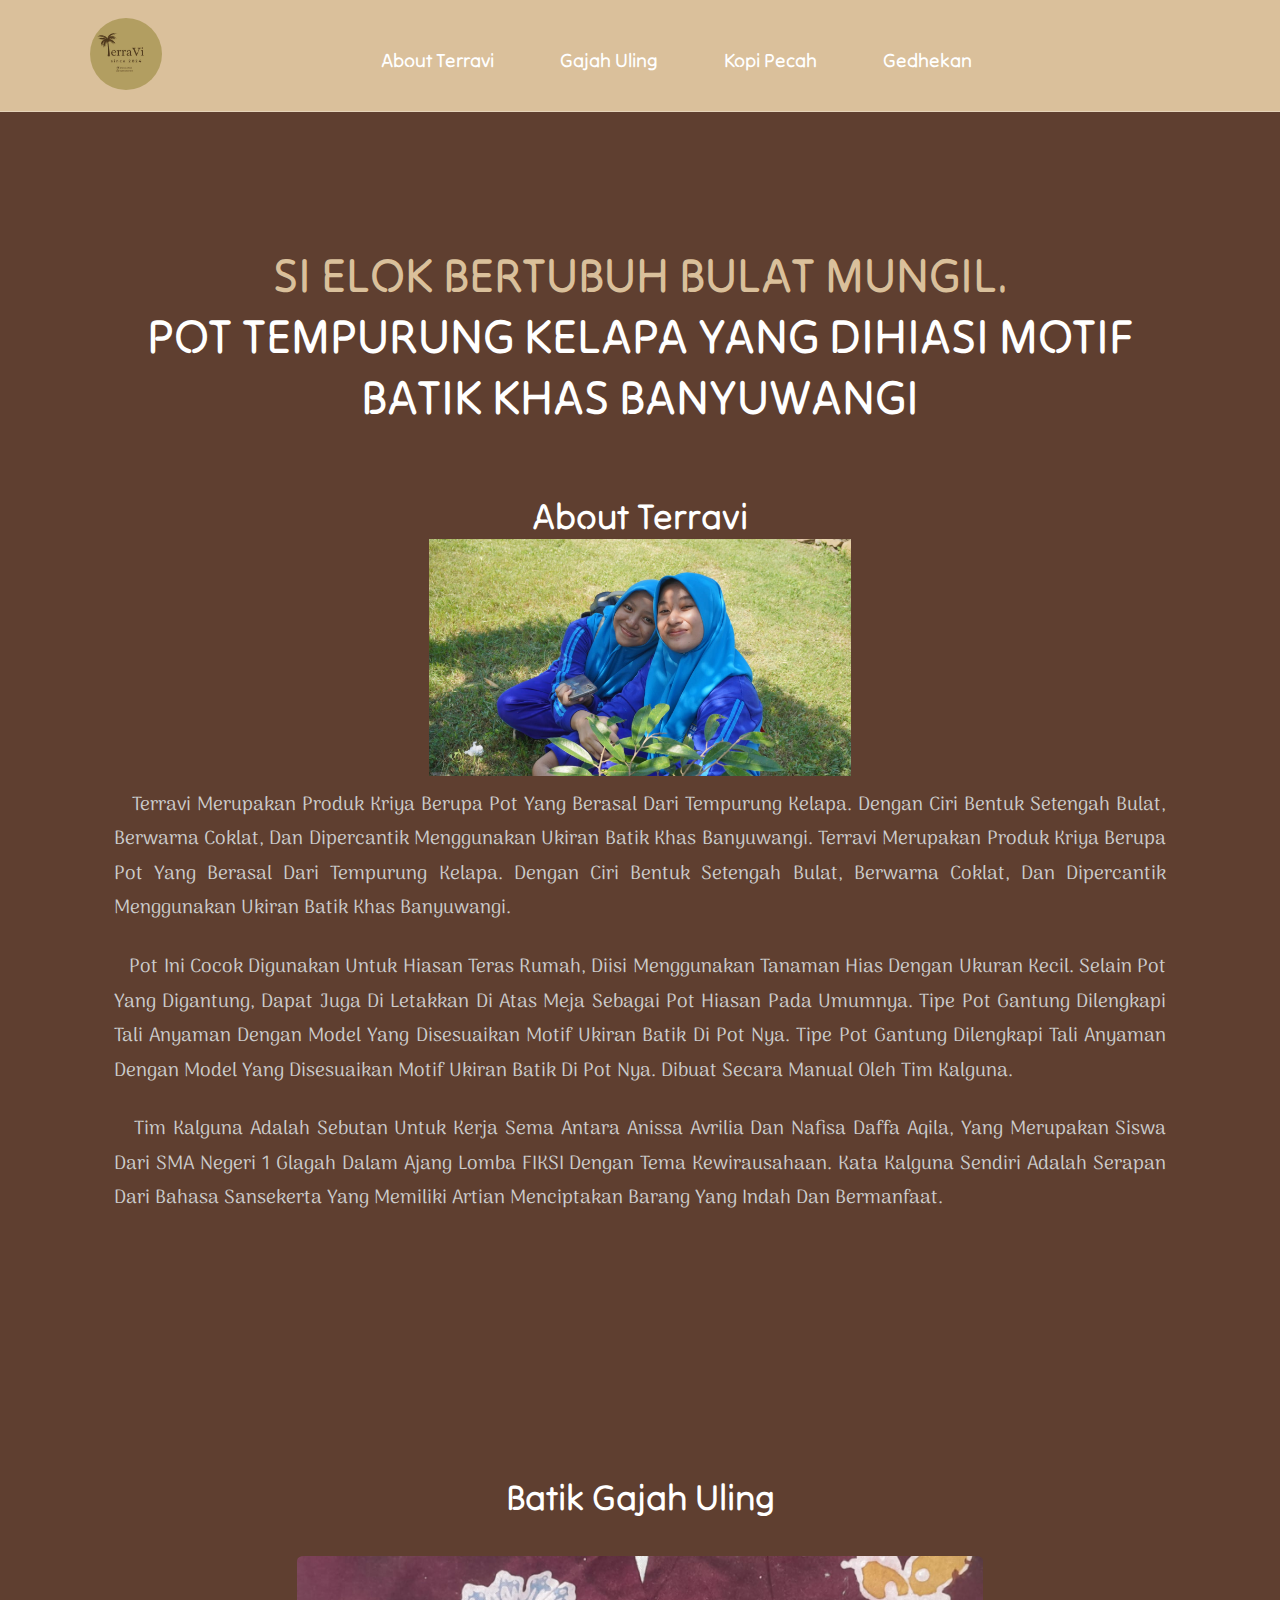
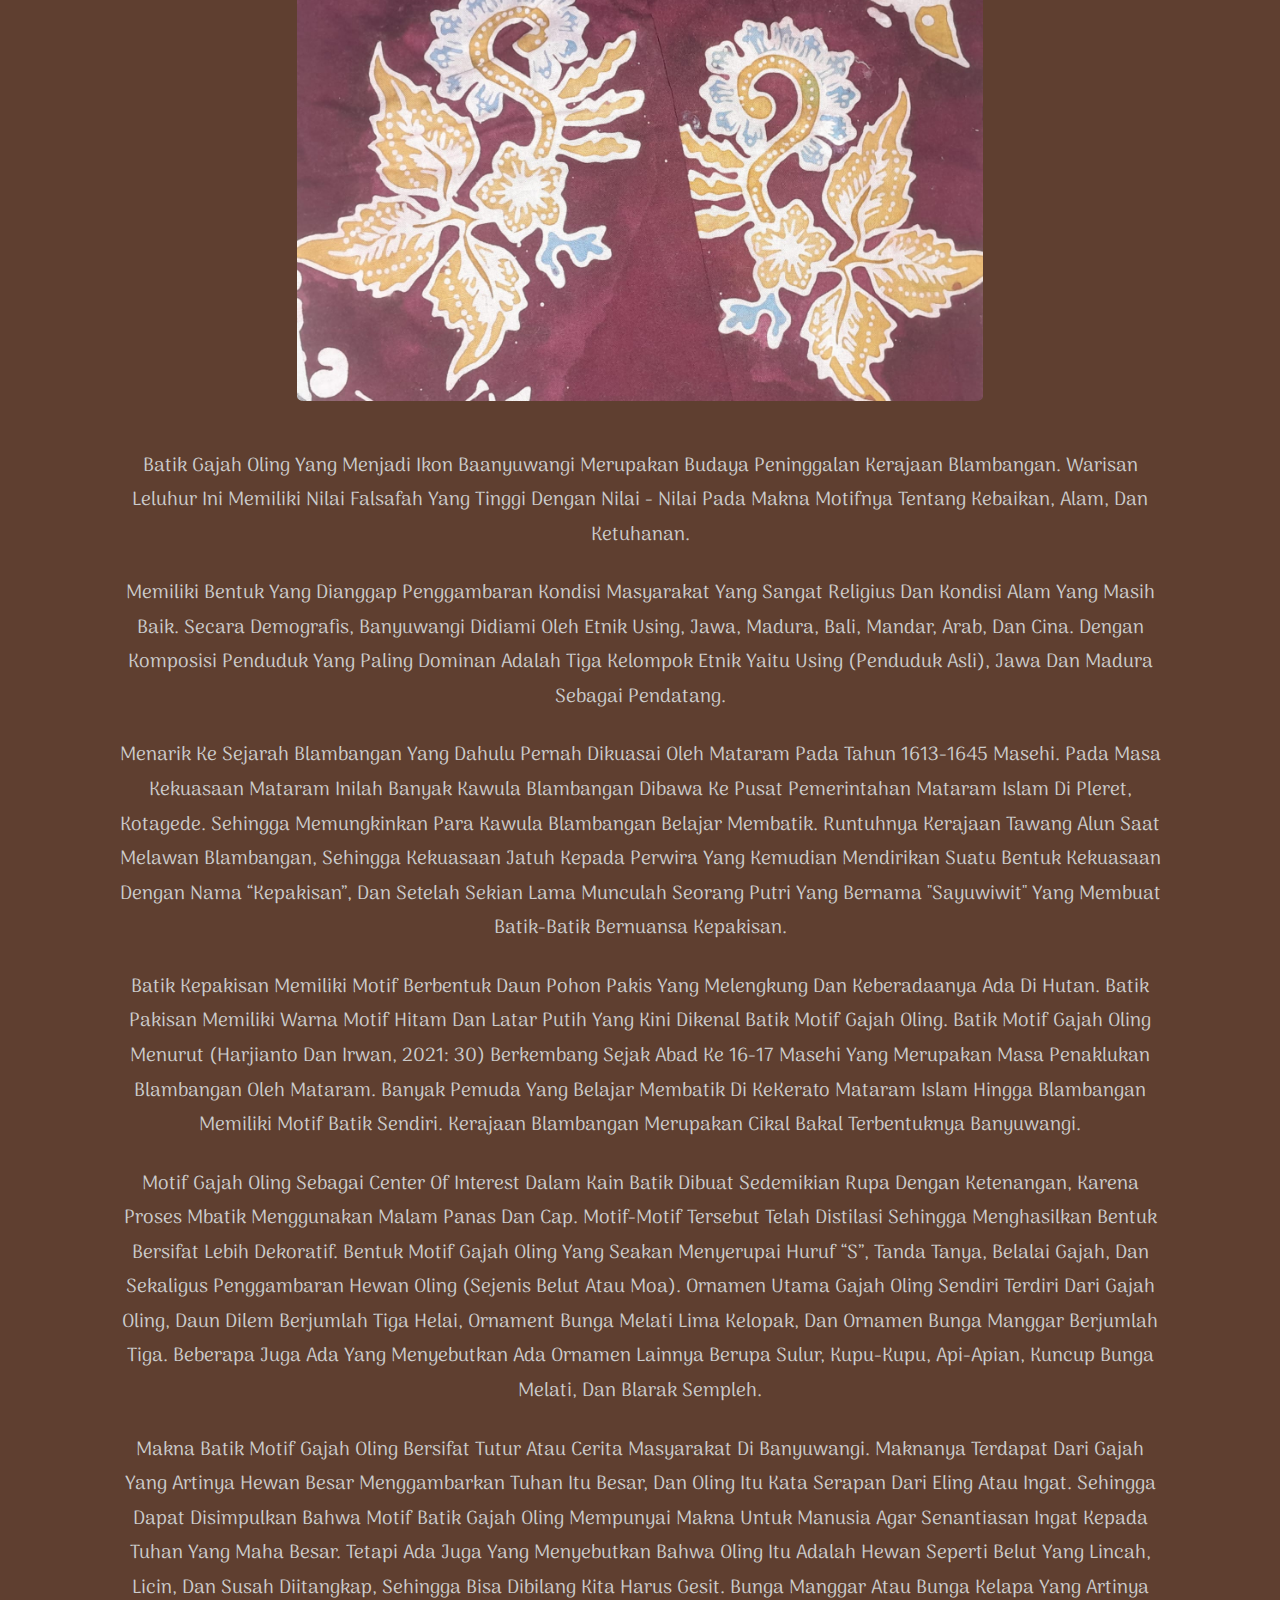
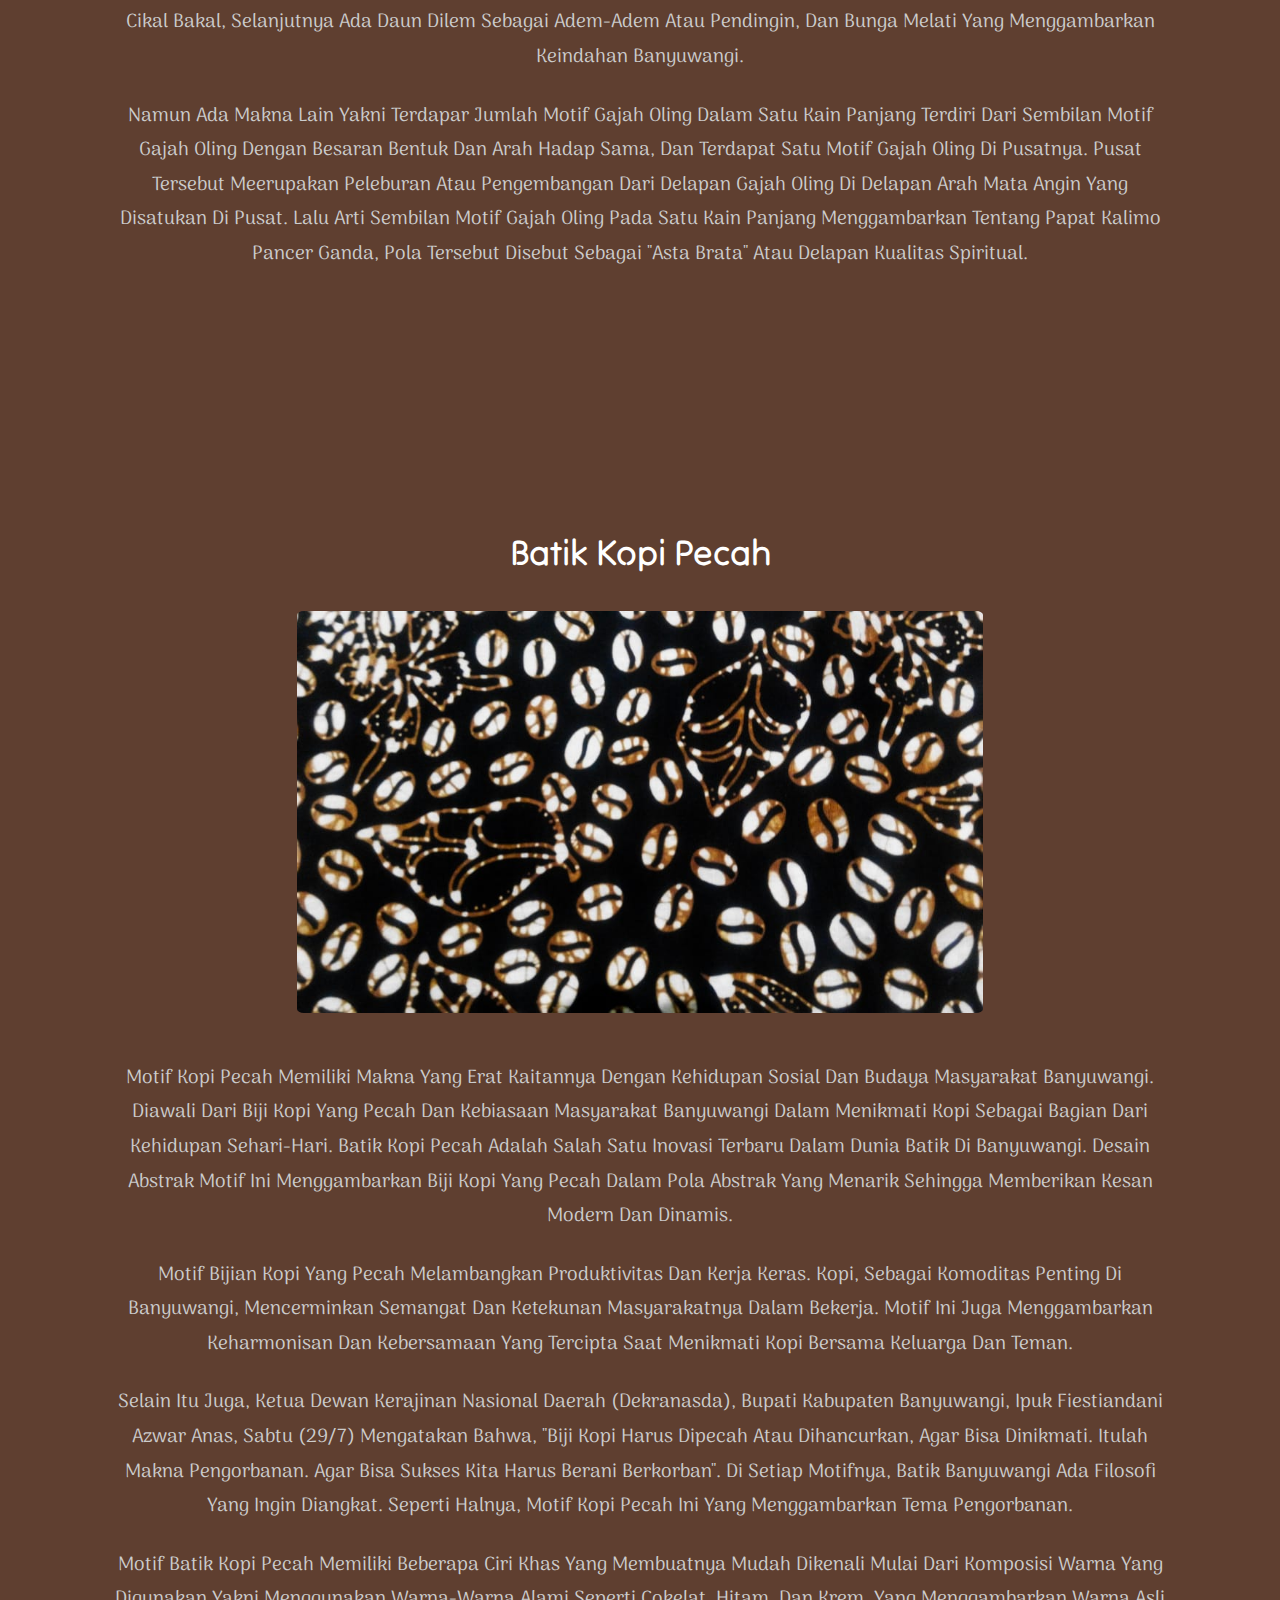
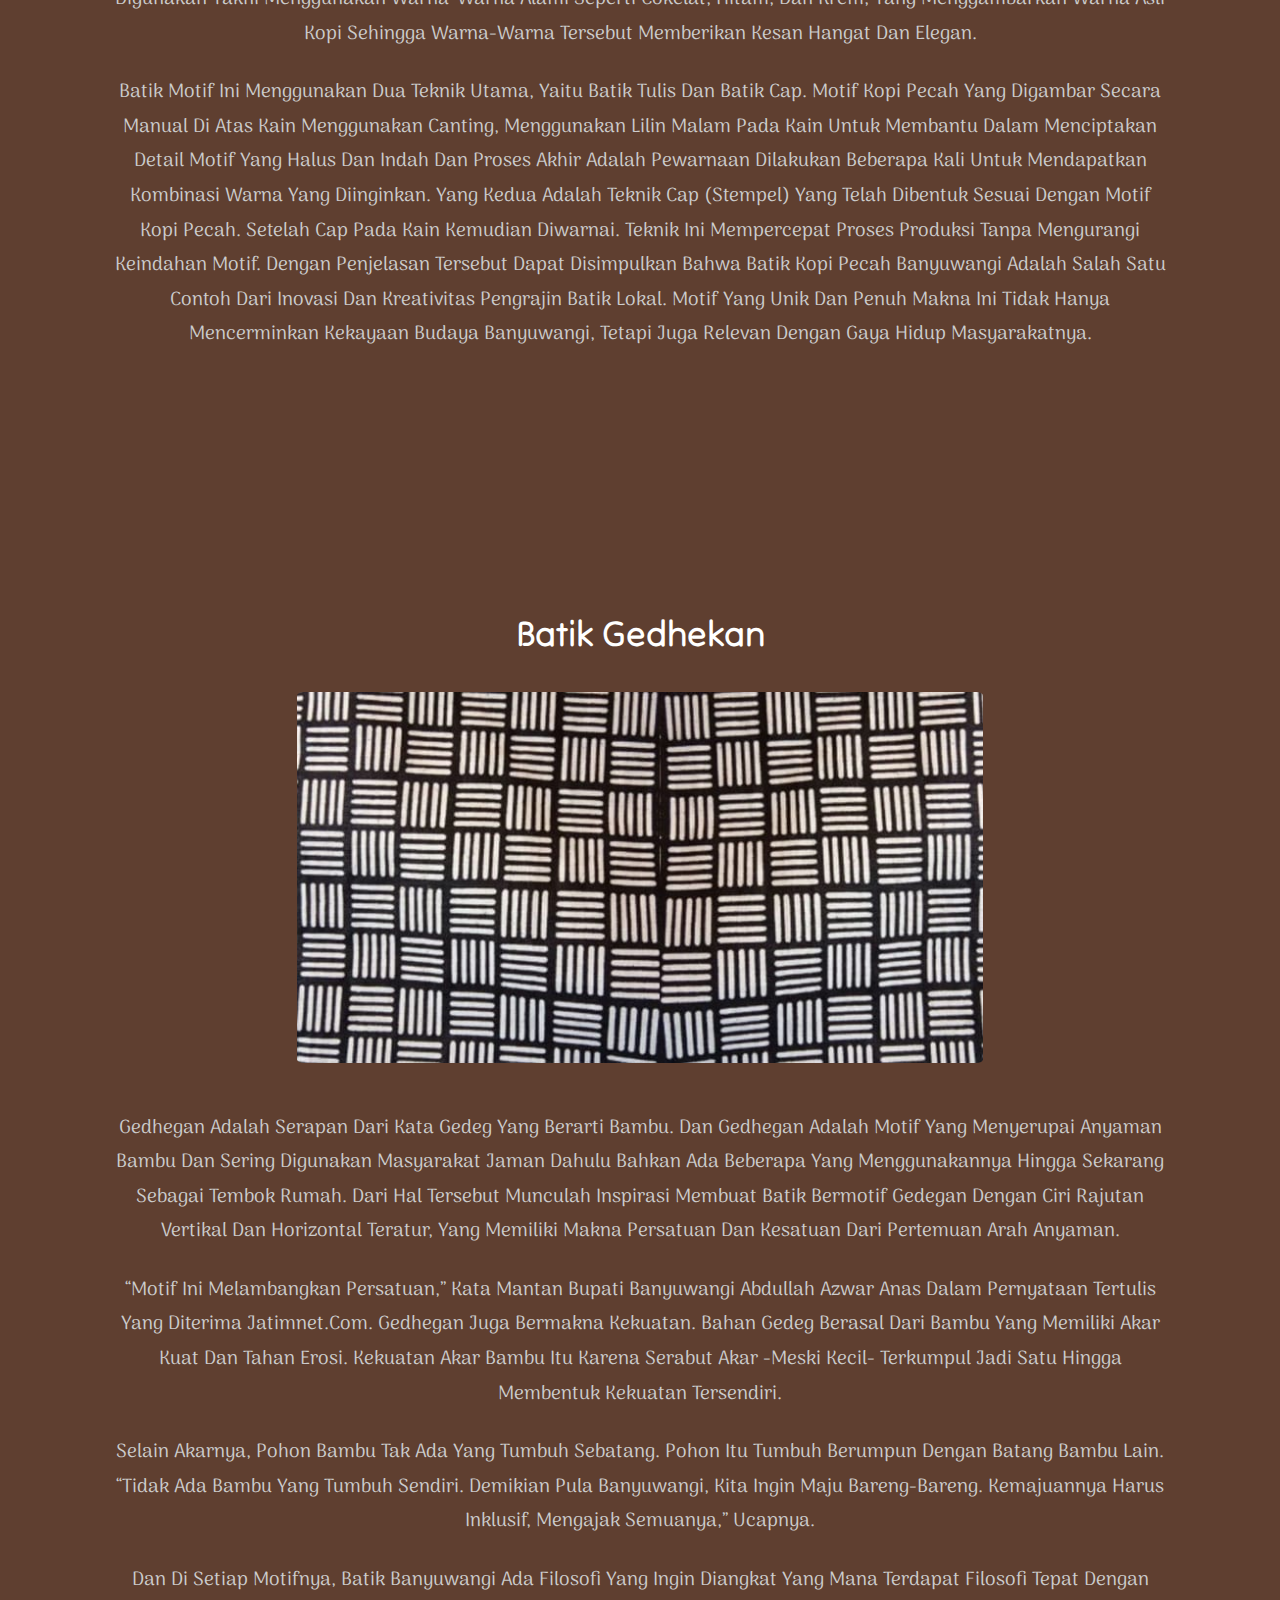
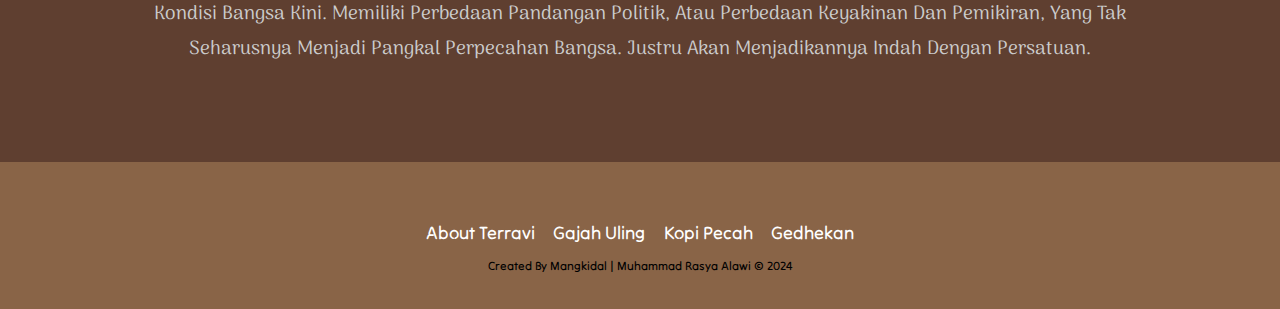
==== index.html @ b99ffa75 "Update index.html" ====
<!DOCTYPE html>
<html lang="en">
<head>
    <meta charset="UTF-8">
    <meta name="viewport" content="width=device-width, initial-scale=1.0">
    <title>POT TEMPURUNG KELAPA YANG DIHIASI MOTIF BATIK KHAS BANYUWANGI</title>
    <link rel="stylesheet" href="./Css/style.css">
</head>
<body>

      <!--Header Section Starts-->

<header class="header">
    <a href="krakatau.html" class="logo">
        <img src="./Image/Logo.jpg" alt="logo-batik"></a>
        
    
    <nav class="navbar">
        <a href="#about">About Terravi</a>
        <a href="#gajah">Gajah Uling</a>
        <a href="#kopi">Kopi Pecah</a>
        <a href="#gedhekan">Gedhekan</a>
    </nav>
</header>

<!-- Header section ends -->

 <!-- About Us Start-->
<section class="about" id="about">

    <div class="heading" style="padding-top: 9rem;"> <h4><span>SI ELOK BERTUBUH BULAT MUNGIL. <br></span> POT TEMPURUNG KELAPA YANG DIHIASI MOTIF BATIK KHAS BANYUWANGI </h4></div>

     <div class="row">
         
         <div class="content" style="text-align: justify;">
            <h3 style="text-align: center;">About Terravi</h3>
        <div class="about-image">
            <img src="./Image/About.jpg" alt="" style=" display: block;margin-left: auto;margin-right: auto;width: 40%;">
        </div>
        

            <p>
                &nbsp; &nbsp;Terravi merupakan produk kriya berupa pot yang berasal dari tempurung kelapa. Dengan ciri bentuk setengah bulat, berwarna coklat, dan dipercantik menggunakan ukiran batik khas banyuwangi. 

                Terravi  merupakan produk kriya berupa pot yang berasal dari tempurung kelapa. Dengan ciri bentuk setengah bulat, berwarna coklat, dan dipercantik menggunakan ukiran batik khas banyuwangi.
            </p>

            <p>
                &nbsp; &nbsp;Pot ini cocok digunakan untuk hiasan teras rumah, diisi menggunakan tanaman hias dengan ukuran kecil. Selain pot yang digantung, dapat juga di letakkan di atas meja sebagai pot hiasan pada umumnya.

                Tipe pot gantung dilengkapi tali anyaman dengan model yang disesuaikan motif ukiran batik di pot nya. 
                
                Tipe pot gantung dilengkapi tali anyaman dengan model yang disesuaikan motif ukiran batik di pot nya. Dibuat secara manual oleh tim Kalguna.
                
            </p>

            <p>
                &nbsp; &nbsp;Tim Kalguna adalah sebutan untuk kerja sema antara Anissa Avrilia dan Nafisa Daffa Aqila, yang merupakan siswa dari SMA Negeri 1 Glagah dalam ajang lomba FIKSI dengan tema kewirausahaan. 

                Kata Kalguna sendiri adalah serapan dari bahasa sansekerta yang memiliki artian menciptakan barang yang indah dan bermanfaat.
            </p>
        </div>
        </div>
    </section>

     <!--About Us Ends-->

    <!-- Content Section Start-->
<section class="about" id="gajah">

    <div class="heading" style="padding-top: 9rem;"> <h1><span></div>

     <div class="row">
         
         <div class="content">
        <h3>Batik Gajah Uling</h3>
        <div class="image">
            <img src="./Image/Gajah Uling.jpg" alt="">
        </div>
        <p>
            Batik Gajah Oling yang menjadi ikon Baanyuwangi merupakan budaya peninggalan kerajaan Blambangan. Warisan leluhur ini memiliki nilai falsafah yang tinggi dengan nilai - nilai pada makna motifnya tentang kebaikan, alam, dan ketuhanan.
        </p>
        <p>
            Memiliki bentuk yang dianggap penggambaran kondisi masyarakat yang sangat religius dan kondisi alam yang masih baik. Secara demografis, Banyuwangi didiami oleh etnik Using, Jawa, Madura, Bali, Mandar, Arab, dan Cina. Dengan komposisi penduduk yang paling dominan adalah tiga kelompok etnik yaitu Using (penduduk asli), Jawa dan Madura sebagai pendatang.
        </p>
        <p>
            Menarik ke Sejarah Blambangan yang dahulu pernah dikuasai oleh Mataram pada tahun 1613-1645 masehi. Pada masa kekuasaan Mataram inilah banyak kawula Blambangan dibawa ke pusat pemerintahan Mataram Islam di Pleret, Kotagede. Sehingga memungkinkan para kawula Blambangan belajar membatik.
            Runtuhnya Kerajaan Tawang Alun saat melawan Blambangan, sehingga kekuasaan jatuh kepada perwira yang kemudian mendirikan suatu bentuk kekuasaan dengan nama “Kepakisan”, dan setelah sekian lama munculah seorang putri yang bernama "Sayuwiwit" yang membuat batik-batik bernuansa Kepakisan.
        </p>
        <p>
            Batik Kepakisan memiliki motif  berbentuk daun pohon pakis yang melengkung dan keberadaanya ada di hutan. Batik Pakisan memiliki warna motif hitam dan latar putih yang kini dikenal batik motif Gajah Oling. 
            Batik motif Gajah Oling menurut (Harjianto dan Irwan, 2021: 30) berkembang sejak abad ke 16-17 Masehi yang merupakan masa penaklukan Blambangan oleh Mataram. Banyak pemuda yang belajar membatik di KeKerato Mataram Islam hingga Blambangan memiliki motif batik sendiri. Kerajaan Blambangan  merupakan cikal bakal terbentuknya Banyuwangi.
        </p>
        <p>
            Motif Gajah Oling sebagai center of interest dalam kain batik dibuat sedemikian rupa dengan ketenangan, karena proses mbatik menggunakan malam panas dan cap. Motif-motif tersebut telah distilasi sehingga menghasilkan bentuk bersifat lebih dekoratif.
            Bentuk motif Gajah Oling yang seakan menyerupai huruf “S”, tanda tanya, belalai Gajah, dan sekaligus penggambaran hewan Oling (sejenis Belut atau Moa). Ornamen utama Gajah Oling sendiri terdiri dari Gajah Oling, daun Dilem berjumlah tiga helai, ornament bunga Melati lima kelopak, dan ornamen bunga Manggar berjumlah tiga. Beberapa juga ada yang menyebutkan ada ornamen lainnya berupa Sulur, Kupu-Kupu, Api-apian, kuncup bunga Melati, dan Blarak Sempleh.
        </p>
        <p>
            Makna batik motif Gajah Oling bersifat tutur atau cerita masyarakat di 
            Banyuwangi. Maknanya terdapat dari Gajah yang artinya hewan besar  menggambarkan Tuhan itu besar, dan Oling itu kata serapan dari eling 
            atau ingat. Sehingga dapat disimpulkan bahwa motif batik Gajah Oling  mempunyai makna untuk manusia agar senantiasan ingat kepada Tuhan Yang Maha Besar. 

            Tetapi ada juga yang menyebutkan bahwa Oling itu adalah hewan seperti belut yang lincah, licin, dan susah diitangkap, Sehingga bisa dibilang kita harus gesit. Bunga Manggar atau bunga Kelapa yang artinya cikal bakal, selanjutnya ada daun Dilem 
            sebagai adem-adem atau pendingin, dan bunga melati yang menggambarkan keindahan Banyuwangi. 
        </p>
        <p>
            Namun ada makna lain yakni terdapar jumlah motif Gajah Oling
            dalam satu kain panjang terdiri dari sembilan motif Gajah Oling dengan besaran bentuk dan arah hadap sama, dan terdapat satu motif Gajah oling di pusatnya.  

            Pusat tersebut meerupakan peleburan atau pengembangan dari delapan Gajah Oling di delapan arah mata angin yang disatukan di pusat. Lalu arti sembilan motif Gajah Oling pada satu kain panjang menggambarkan tentang papat kalimo pancer ganda, pola tersebut disebut sebagai "Asta Brata" atau delapan kualitas spiritual. 
        </p>

    </div>
</section>
<section class="about" id="kopi">

    <div class="heading" style="padding-top: 9rem;"> <h1><span></div>

     <div class="row">
         
         <div class="content">
        <h3>Batik Kopi Pecah</h3>
        <div class="image">
            <img src="./Image/Kopi Pecah.jpg" alt="">
        </div>

        <p>
            Motif kopi pecah memiliki makna yang erat kaitannya dengan kehidupan sosial dan budaya masyarakat Banyuwangi. Diawali dari biji kopi yang pecah dan kebiasaan masyarakat Banyuwangi dalam menikmati kopi sebagai bagian dari kehidupan sehari-hari. 

            Batik kopi pecah adalah salah satu inovasi terbaru dalam dunia batik di Banyuwangi. Desain abstrak motif ini menggambarkan biji kopi yang pecah dalam pola abstrak yang menarik sehingga memberikan kesan modern dan dinamis.
        </p>

        <p>
            Motif bijian kopi yang pecah melambangkan produktivitas dan kerja keras. Kopi, sebagai komoditas penting di Banyuwangi, mencerminkan semangat dan ketekunan masyarakatnya dalam bekerja. Motif ini juga menggambarkan keharmonisan dan kebersamaan yang tercipta saat menikmati kopi bersama keluarga dan teman.
        </p>

        <p>
            Selain itu juga, Ketua Dewan Kerajinan Nasional Daerah (Dekranasda), Bupati Kabupaten Banyuwangi, Ipuk Fiestiandani Azwar Anas, Sabtu (29/7) mengatakan bahwa, "Biji kopi harus dipecah atau dihancurkan, agar bisa dinikmati. Itulah makna pengorbanan. Agar bisa sukses kita harus berani berkorban". Di setiap motifnya, batik Banyuwangi ada filosofi yang ingin diangkat. Seperti halnya, motif kopi pecah ini yang menggambarkan tema pengorbanan.  
        </p>

        <p>
            Motif batik kopi pecah memiliki beberapa ciri khas yang membuatnya mudah dikenali mulai dari komposisi warna yang digunakan yakni menggunakan warna-warna alami seperti cokelat, hitam, dan krem, yang menggambarkan warna asli kopi sehingga warna-warna tersebut memberikan kesan hangat dan elegan.
        </p>

        <p>
            Batik motif ini menggunakan dua teknik utama, yaitu batik tulis dan batik cap. Motif kopi pecah yang digambar secara manual di atas kain menggunakan canting, menggunakan lilin malam pada kain untuk membantu dalam menciptakan detail motif yang halus dan indah dan proses akhir adalah pewarnaan dilakukan beberapa kali untuk mendapatkan kombinasi warna yang diinginkan.
            Yang kedua adalah teknik cap (stempel) yang telah dibentuk sesuai dengan motif kopi pecah. Setelah cap pada kain kemudian diwarnai. Teknik ini mempercepat proses produksi tanpa mengurangi keindahan motif.
            Dengan penjelasan tersebut dapat disimpulkan bahwa batik kopi pecah Banyuwangi adalah salah satu contoh dari inovasi dan kreativitas pengrajin batik lokal. Motif yang unik dan penuh makna ini tidak hanya mencerminkan kekayaan budaya Banyuwangi, tetapi juga relevan dengan gaya hidup masyarakatnya.
        </p>
        </div>
        </div>
    </section>

    <section class="about" id="gedhekan">

        <div class="heading" style="padding-top: 9rem;"> <h1><span></div>
    
         <div class="row">
             
             <div class="content">
            <h3>Batik Gedhekan</h3>
            <div class="image">
                <img src="./Image/Gedhekan.jpg" alt="">
            </div>

            <p>
                Gedhegan adalah serapan dari kata gedeg yang berarti Bambu. Dan gedhegan adalah motif yang menyerupai anyaman bambu dan sering digunakan masyarakat jaman dahulu bahkan ada beberapa yang menggunakannya hingga sekarang sebagai tembok rumah. Dari hal tersebut munculah inspirasi membuat batik bermotif gedegan dengan ciri rajutan vertikal dan horizontal teratur, yang memiliki makna persatuan dan kesatuan dari pertemuan arah anyaman.
            </p>

            <p>
                “Motif ini melambangkan persatuan,” kata mantan Bupati Banyuwangi Abdullah Azwar Anas dalam pernyataan tertulis yang diterima Jatimnet.com. Gedhegan juga bermakna kekuatan. Bahan gedeg berasal dari bambu yang memiliki akar kuat dan tahan erosi. Kekuatan akar bambu itu karena serabut akar -meski kecil- terkumpul jadi satu hingga membentuk kekuatan tersendiri.
            </p>

            <p>
                Selain akarnya, pohon bambu tak ada yang tumbuh sebatang. Pohon itu tumbuh berumpun dengan batang bambu lain.
                “Tidak ada bambu yang tumbuh sendiri. Demikian pula Banyuwangi, kita ingin maju bareng-bareng. Kemajuannya harus inklusif, mengajak semuanya,” ucapnya.
            </p>

            <p>
                Dan di setiap motifnya, batik Banyuwangi ada filosofi yang ingin diangkat yang mana terdapat filosofi tepat dengan kondisi bangsa kini. Memiliki perbedaan pandangan politik, atau perbedaan keyakinan dan pemikiran, yang tak seharusnya menjadi pangkal perpecahan bangsa. Justru akan menjadikannya indah dengan persatuan.

            </p>

            </div>
        </div>
        </section>
 <!-- Content Section Ends-->

 <!-- Footer Section Start-->
 <footer>
    <div class="socials">
      <a href="#"><i data-feather="instagram"></i></a>
      <a href="#"><i data-feather="instagram"></i></a>
      <a href="#"><i data-feather="instagram"></i></a>
      <a href="#"><i data-feather="instagram"></i></a>
    </div>

    <div class="links">
        <a href="#about">About Terravi</a>
        <a href="#gajah">Gajah Uling</a>
        <a href="#kopi">Kopi Pecah</a>
        <a href="#gedhekan">Gedhekan</a>
    </div>

    <div class="credit">
      <p>Created by <a href="">Mangkidal</a> | Muhammad Rasya Alawi &copy; 2024</p>
    </div>
  </footer>
 <!-- Footer Section Ends-->
</body>
</html>
---- Css/style.css ----
@import url('https://fonts.googleapis.com/css2?family=Arima:wght@100..700&family=Tilt+Neon&display=swap');

:root
{
    --bg:#5f3f30;
    --semi-main:#896447;
    --main:#dac09b;
    --border:.1rem solid rgba(255,255,255,.3);
}

*{
    font-family:"Tilt Neon", sans-serif;
    margin: 0; padding: 0;
    box-sizing: border-box;
    outline: none; border: none;
    text-decoration: none;
    text-transform: capitalize;
    transition: .2s linear;

}

html{
    font-size: 62.5%;
    overflow-x: hidden;
    scroll-padding-top: 9rem;
    scroll-behavior: smooth;
}

html::-webkit-scrollbar{
    width: .8rem;
}

html::-webkit-scrollbar-track{
    background: #fff;
    border-radius: 5rem;
}

body{
    background: var(--bg);
}

section{
    padding: 2rem 7%;
}
/* Navbar Section*/
.heading{
    text-align: center;
    color: #fff;
    text-transform: uppercase;
    padding-bottom: 3.5rem;
    font-size: 4rem;
}

.heading span{
    color: var(--main);
    margin-top: 9rem;
    text-transform: uppercase;
}

.btn{
    margin-bottom: 1rem;
    margin-top: 1rem;
    display: inline-block;
    padding: .9rem 3rem;
    font-size: 1.7rem;
    color: #fff;
    background:var(--main-color);
    cursor: pointer;
    border-radius: 2%;
}

.btn:hover{
    background: var(--main);
    color:var(--semi-main);
}
.header{
    background:var(--main);
    display: flex;
    align-items: center;
    justify-content: space-between;
    padding: 1.5rem 7%;
    border-bottom: var(--border);
    position: sticky;
    top: 0; left: 0; right: 0;
    z-index: 1000;
    
}

.header .logo img{
    height: 6rem;
    border-radius: 50%;
}

.header .navbar{
    margin: auto;
    font-size: 2.5rem;
}
.header .navbar a{
     margin: 2.5rem;
     font-size: 1.6rem;
     color: #fff;
}
#menu-btn{
    display: none;
}
/* Content Section */
.about .row{
    border-radius: 1%;
    display: flex;
    align-items: center;
    background: var(--semi-color);
    flex-wrap: wrap;
}
.about .row .image{
    align-items: center;
    padding: 3rem;
}
.about .row .about-image img{
    width: 50%;
}
.about .row .image img{
    border-radius: 1%;
    display: block;
    margin-left: auto;
    margin-right: auto;
    width: 70%;
}
.about .row .content{
    flex: 1 1 45rem;
    padding: 2rem;
    text-align: center;
}
.about .row .content h3{
    font-size: 3rem;
    color:#fff;
}
.about .row .content p{
    font-family: "Arima", sans-serif;;
    font-size: 1.6rem;
    color:#ccc;
    padding:1rem 0;
    line-height: 1.8;
}
/* Footer */
footer {
    font-size: 1.5rem;
    background-color: var(--semi-main);
    text-align: center;
    padding: 1rem 0 3rem;
    margin-top: 3rem;
  }
  
  footer .socials {
    padding: 1rem 0;
  }
  
  footer .socials a {
    color: #fff;
    margin: 1rem;
  }
  
  footer .socials a:hover,
  footer .links a:hover {
    color: var(--bg);
  }
  
  footer .links {
  margin-bottom: 1.1rem;
  }
  footer .links a {
    color: #fff;
    padding: 0.7rem 0.6rem;
  }
  
  footer .credit {
    font-size: 1rem;
  }
  
  footer .credit a{
    color: black;
    font-weight: 700;
  }
  /* Media Queries */
  
  /* Laptop */
  @media (max-width: 1366px) {
    html {
      font-size: 75%;
    }
  }
  /* Mobile Phone */
  @media (max-width: 450px) {
    html {
      font-size: 55%;
    }
  }
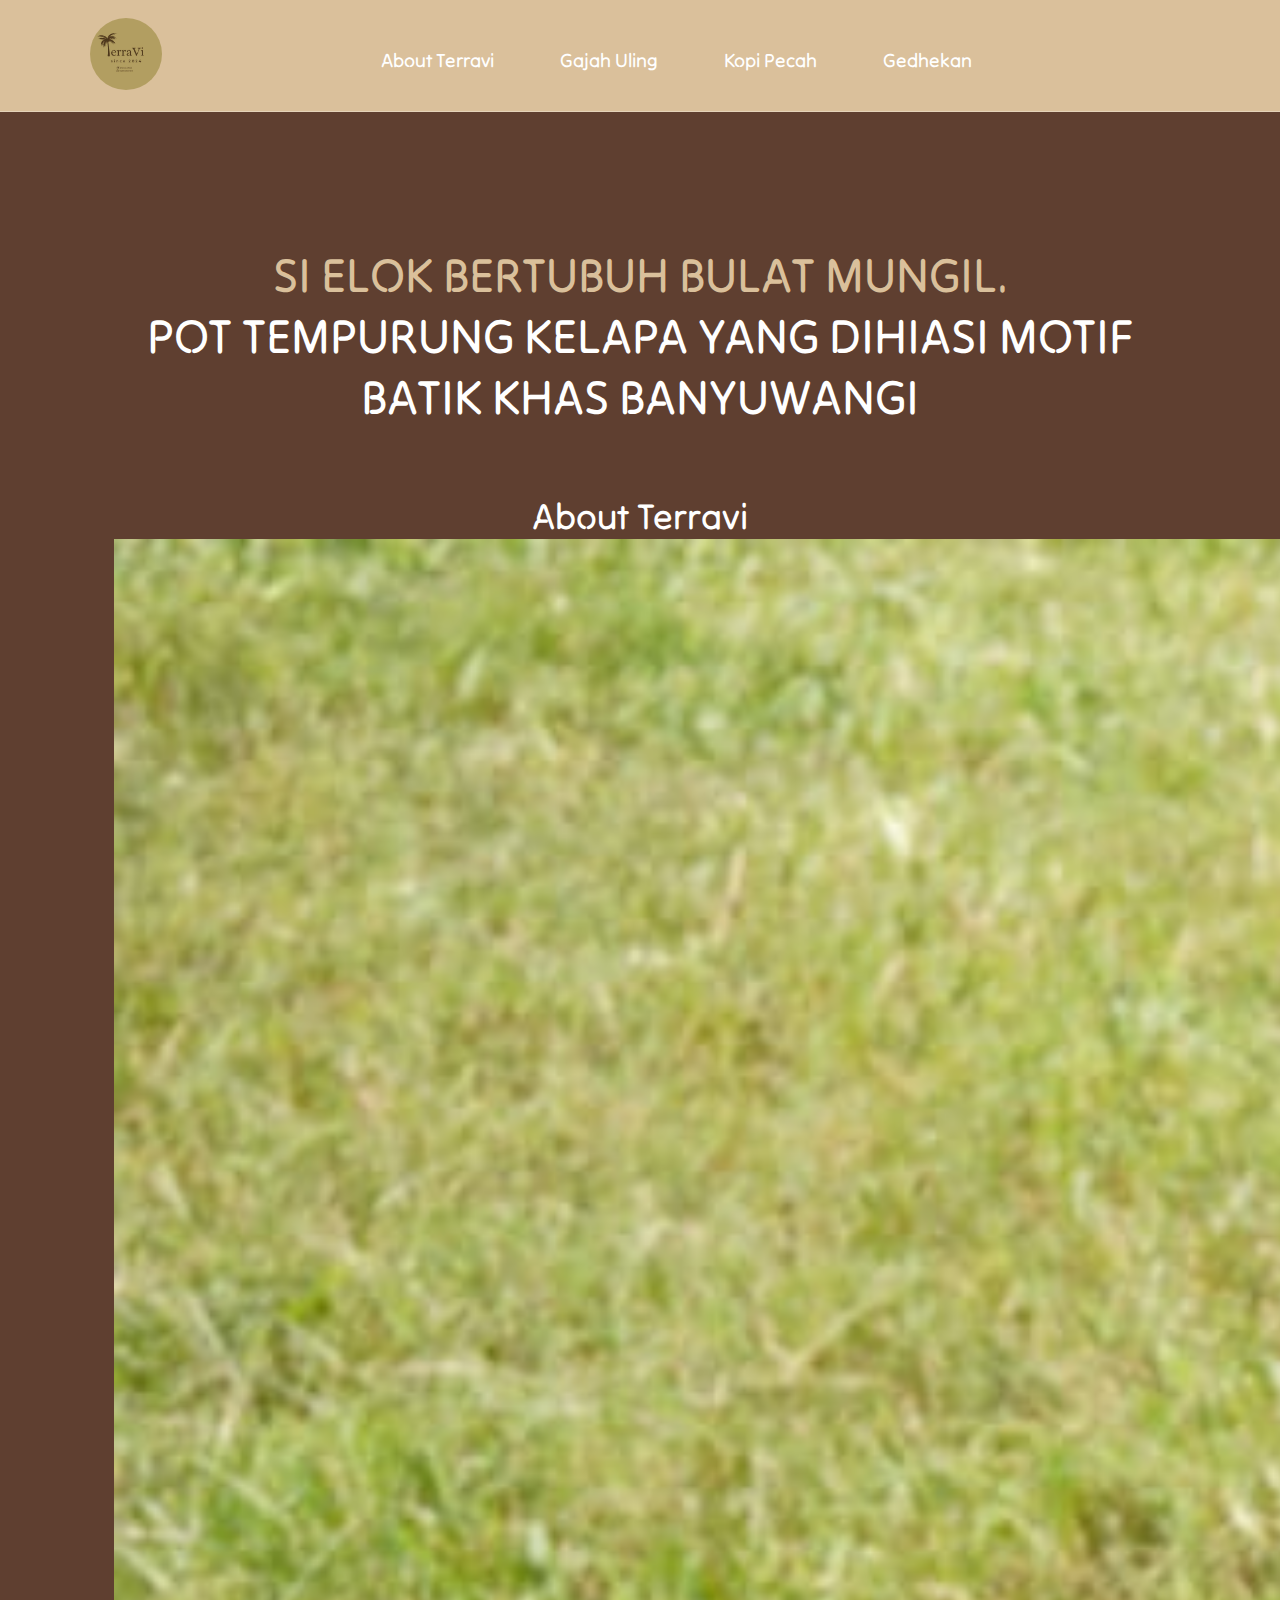
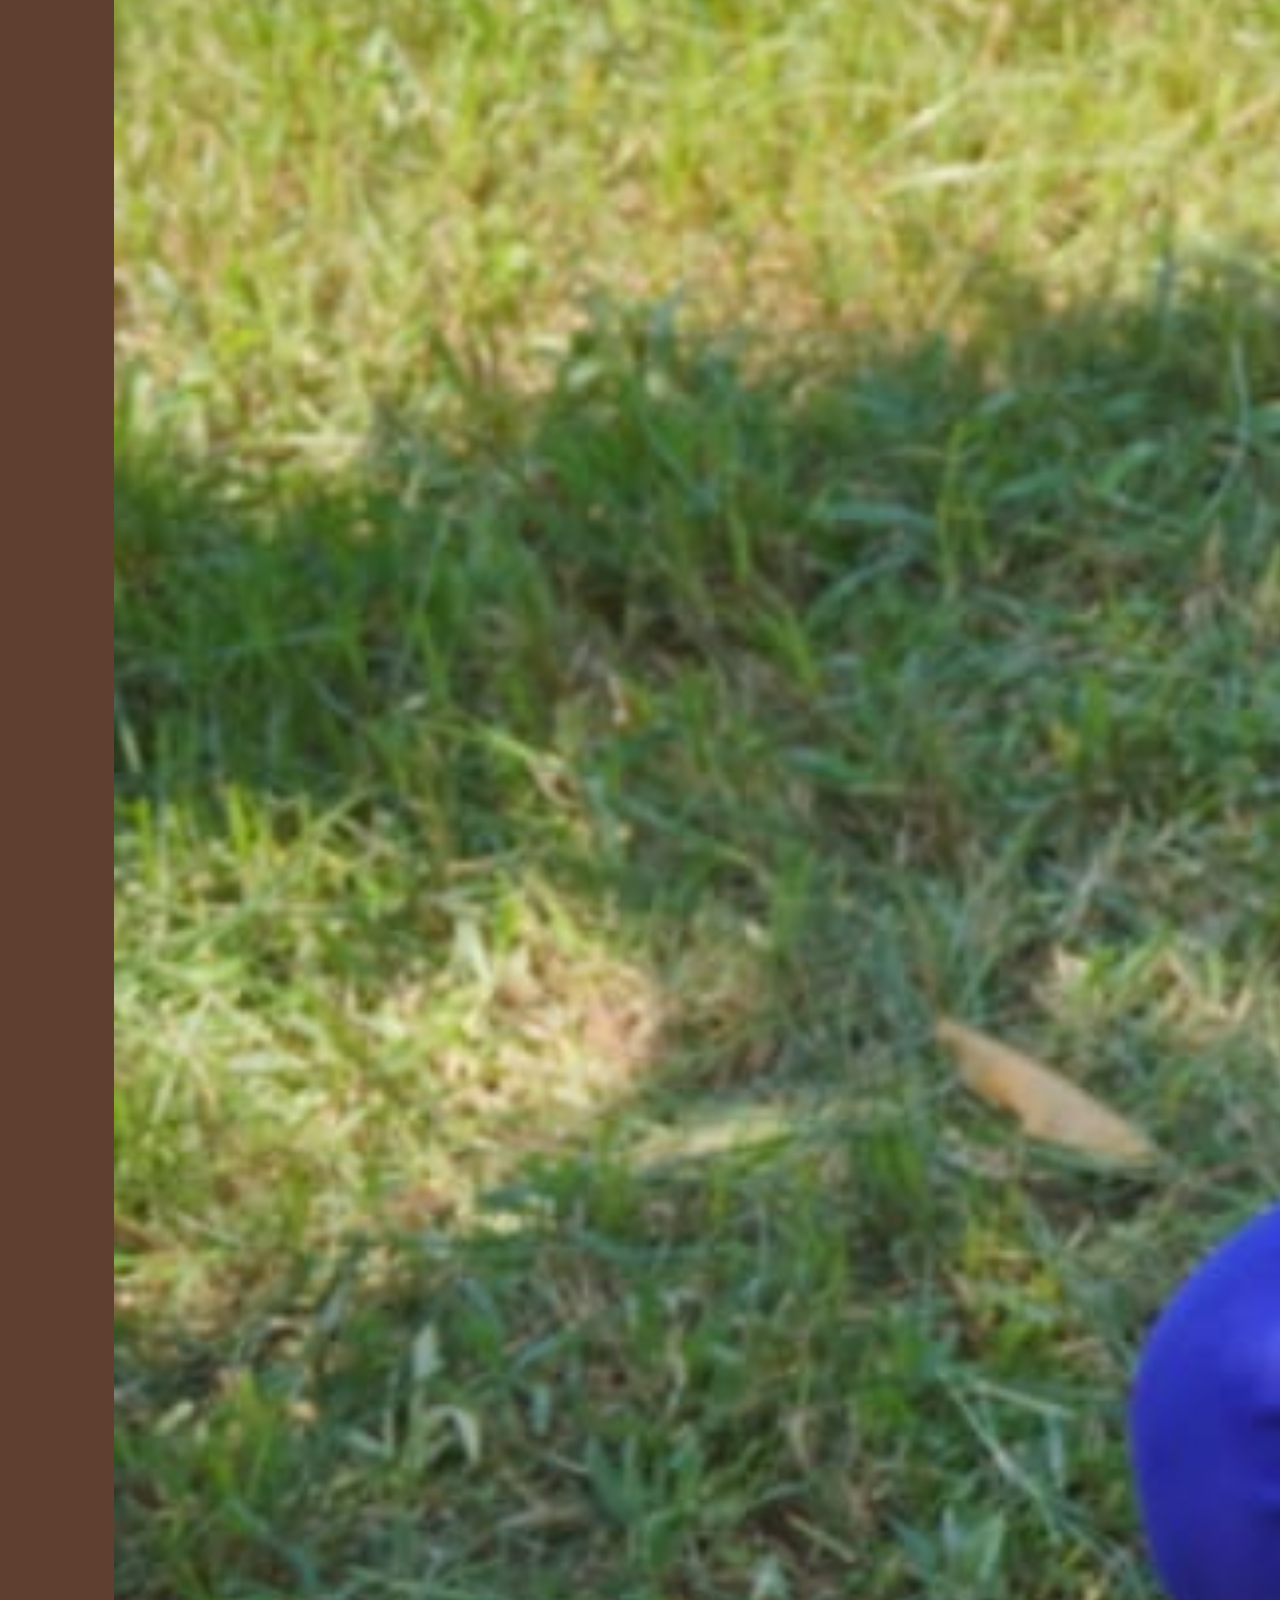
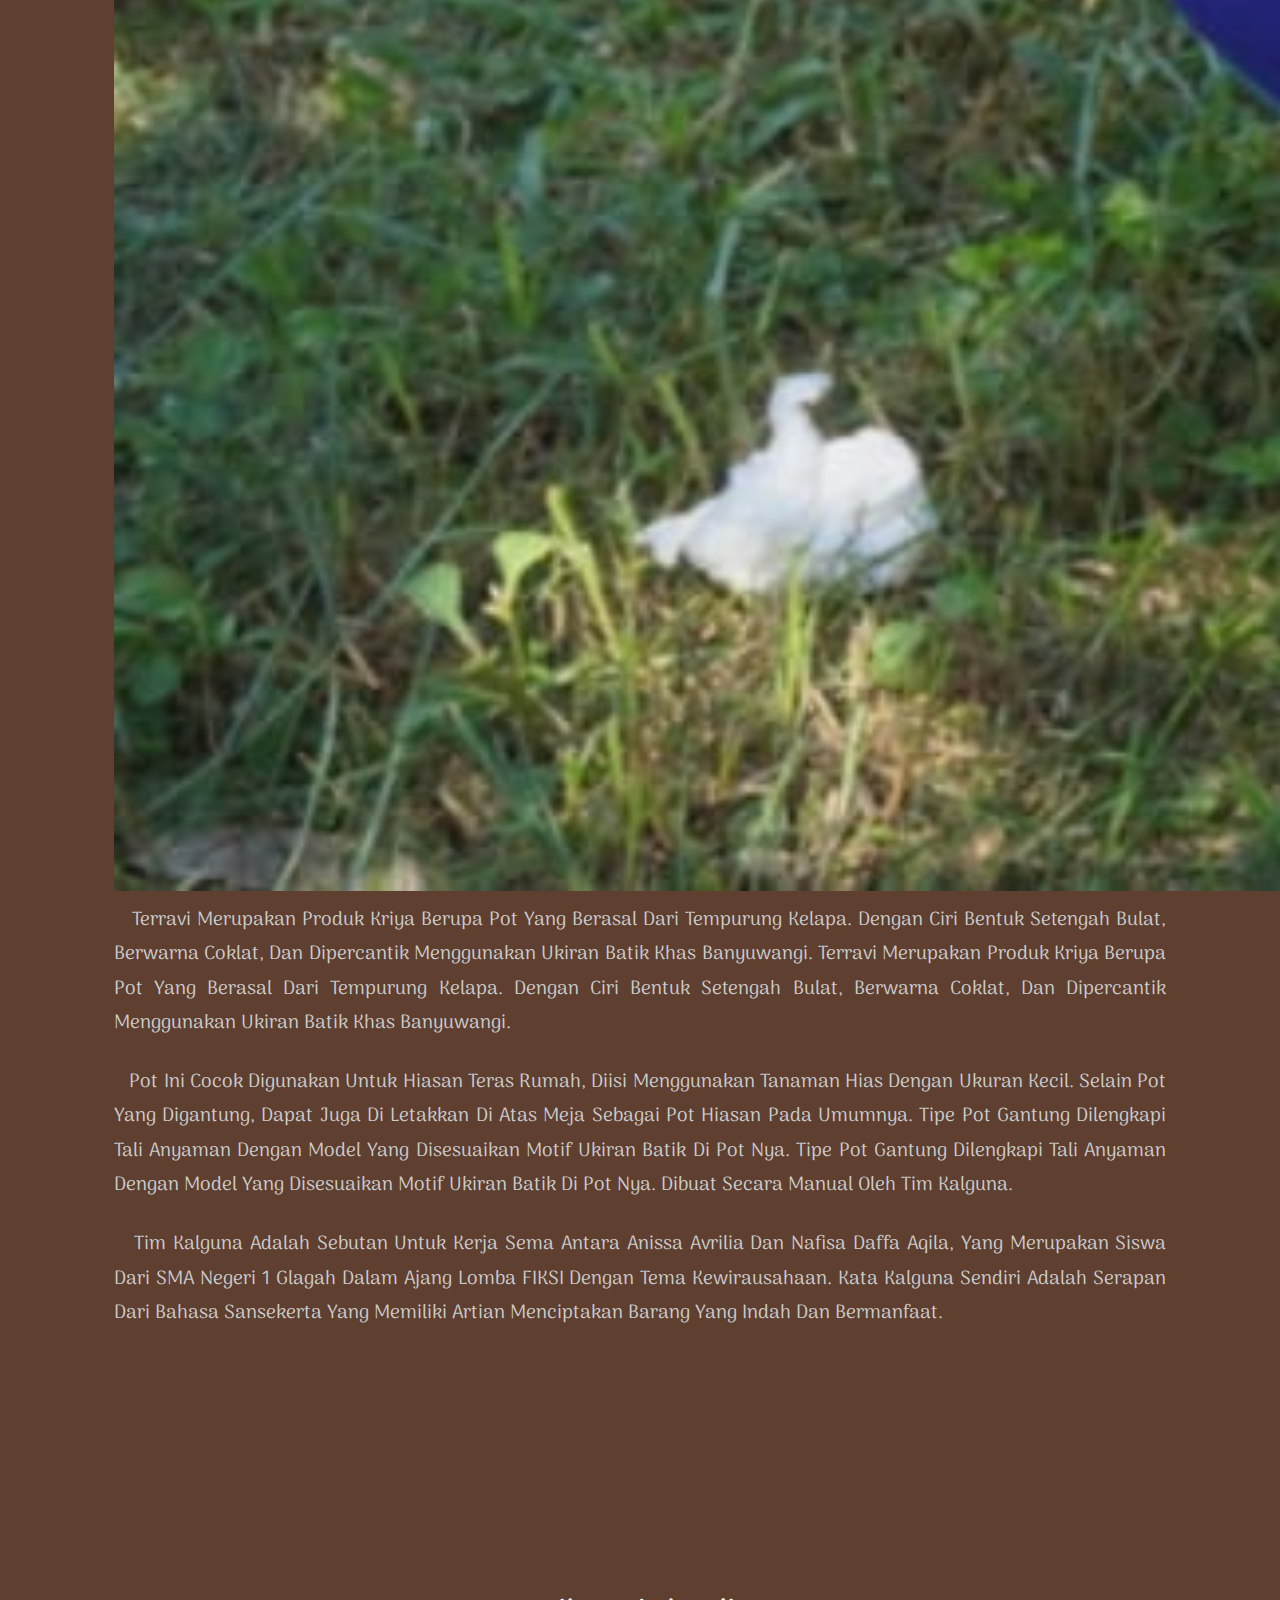
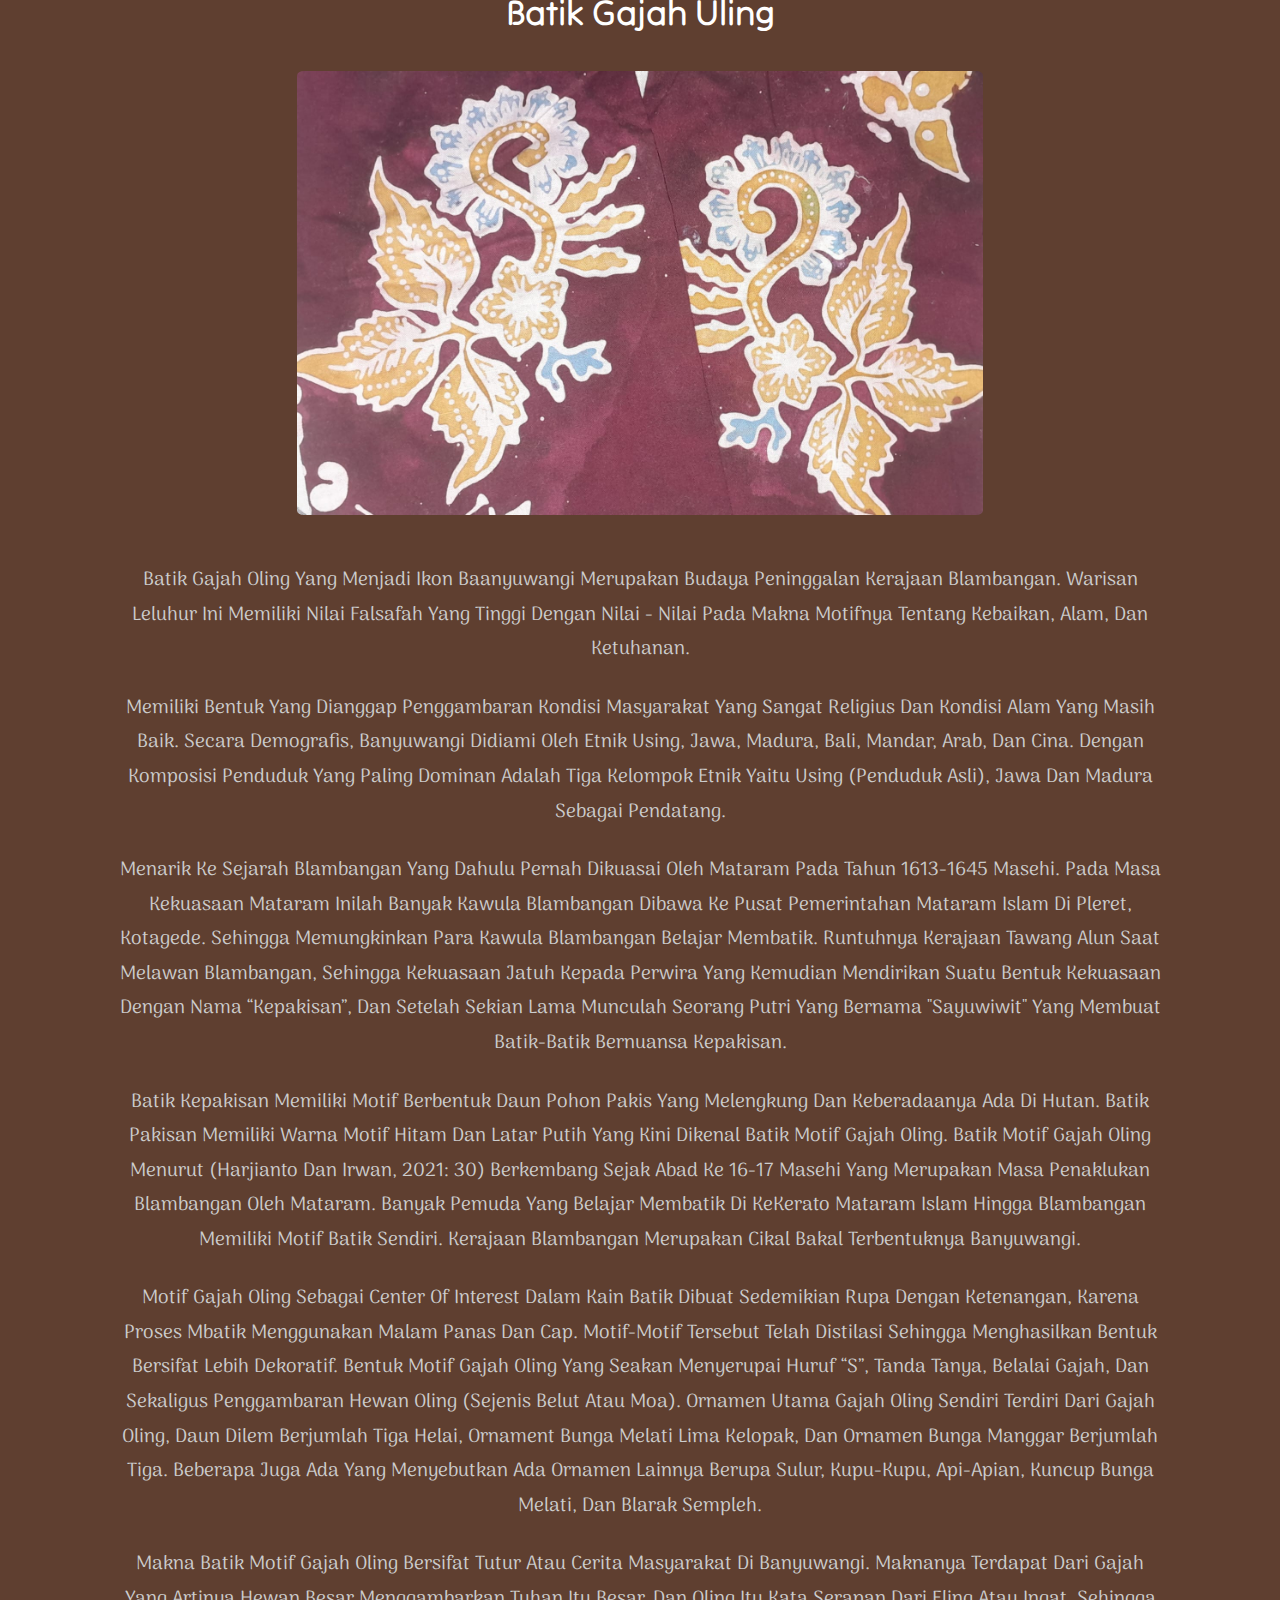
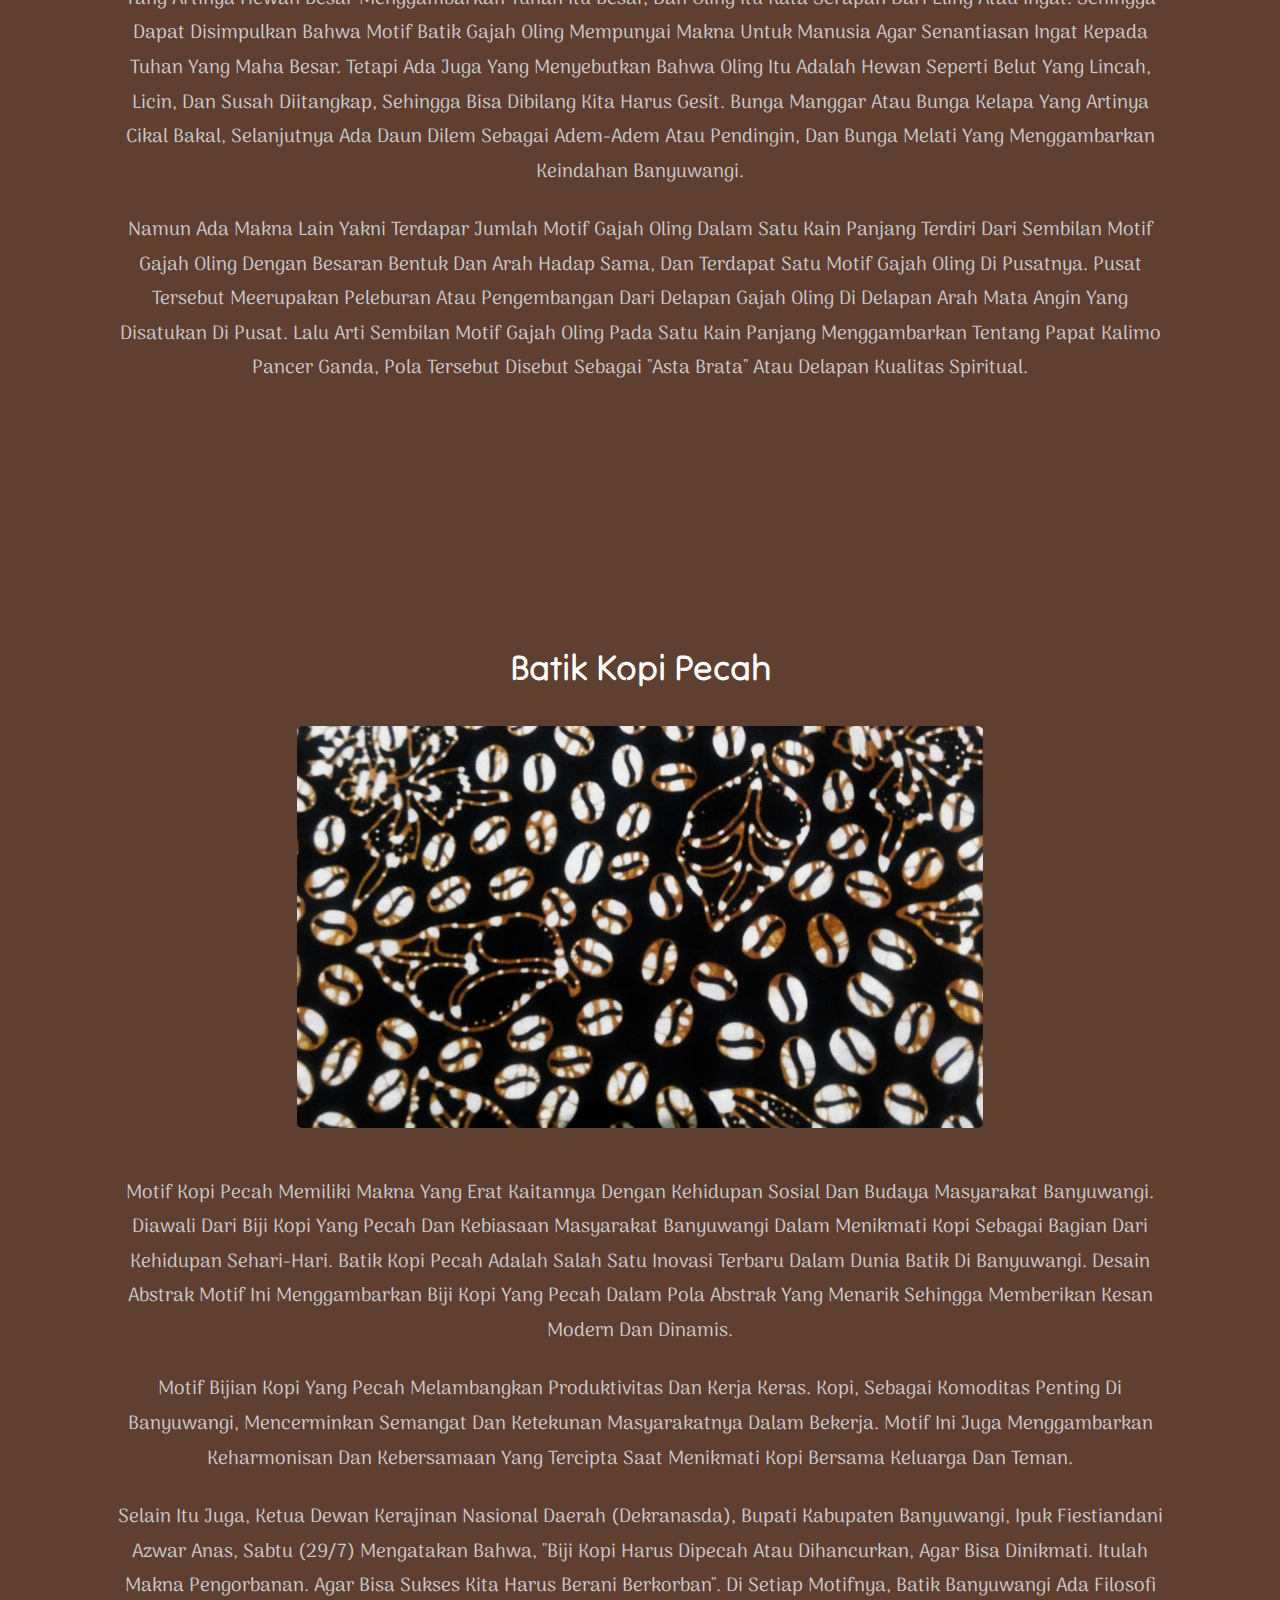
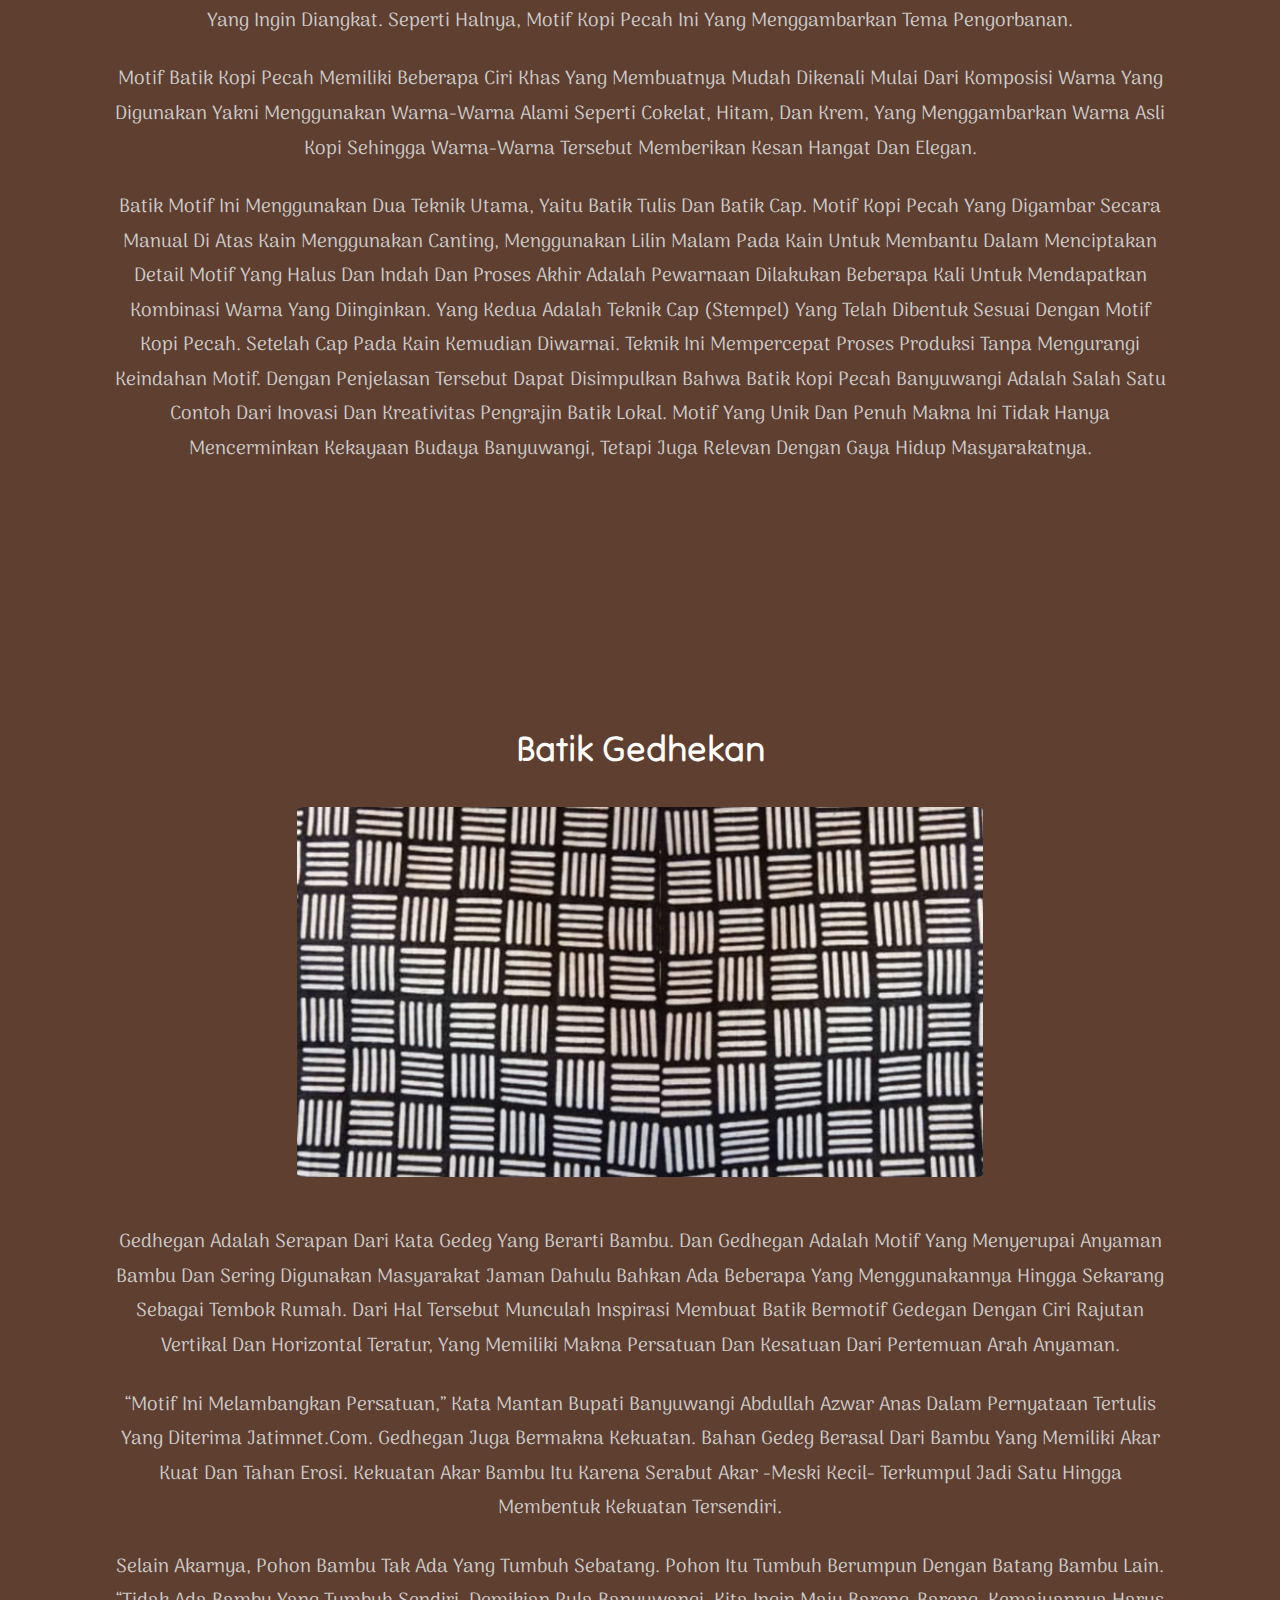
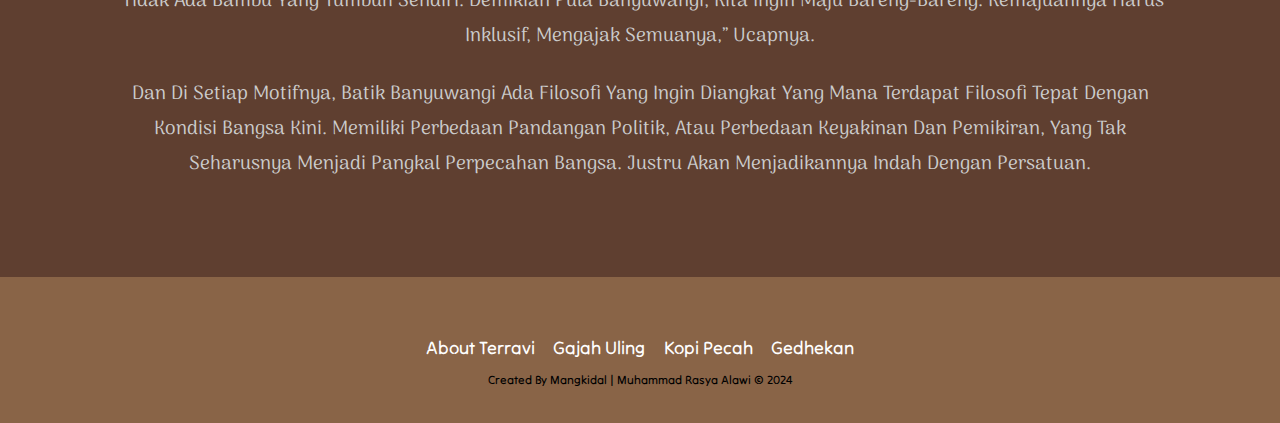
==== commit a1ff5834: "Update index.html" ====
--- a/index.html
+++ b/index.html
@@ -35,7 +35,7 @@
          <div class="content" style="text-align: justify;">
             <h3 style="text-align: center;">About Terravi</h3>
         <div class="about-image">
-            <img src="./Image/About.jpg" alt="" style=" display: block;margin-left: auto;margin-right: auto;width: 40%;">
+            <img src="./Image/About.jpg" alt="" style=" display: block;margin-left: auto;margin-right: auto;width: 600%;">
         </div>
         
 
--- a/Css/style.css
+++ b/Css/style.css
@@ -193,4 +193,6 @@
     html {
       font-size: 55%;
     }
+    img{
+        width:70%;
   }
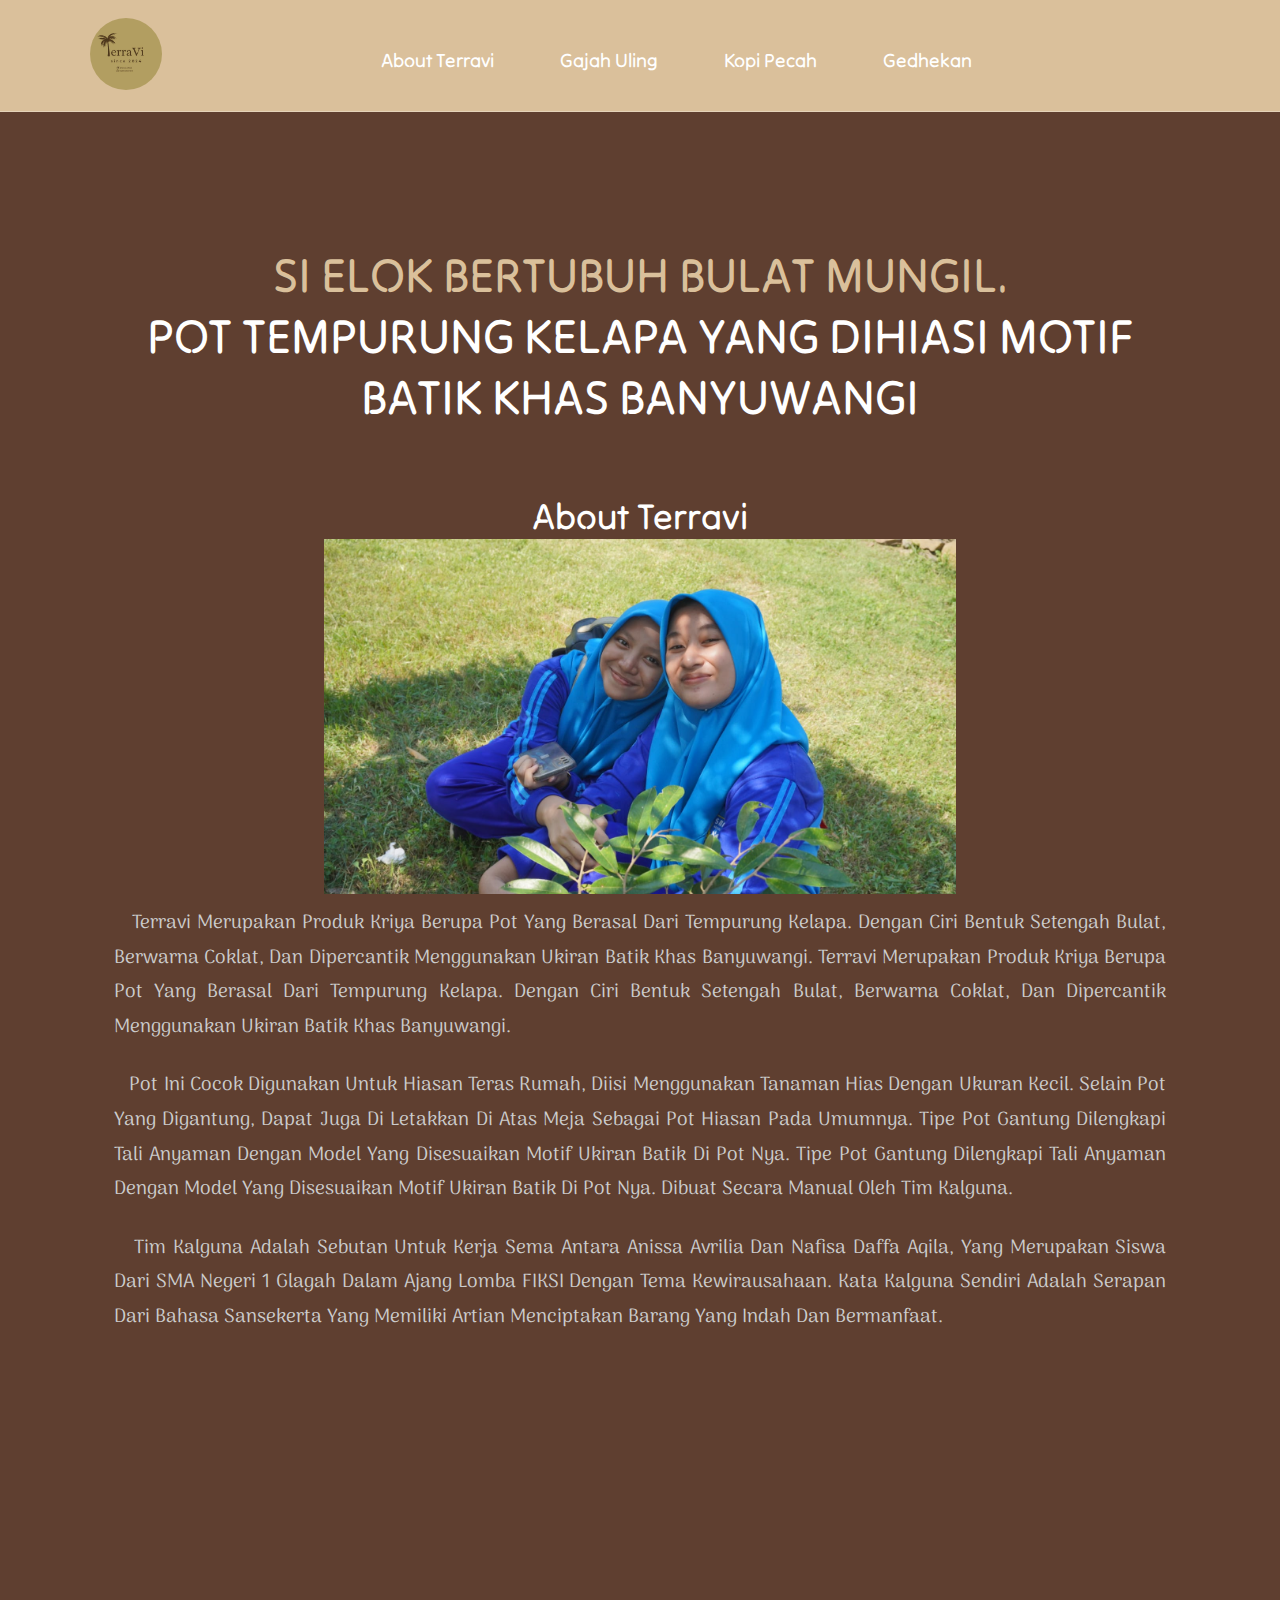
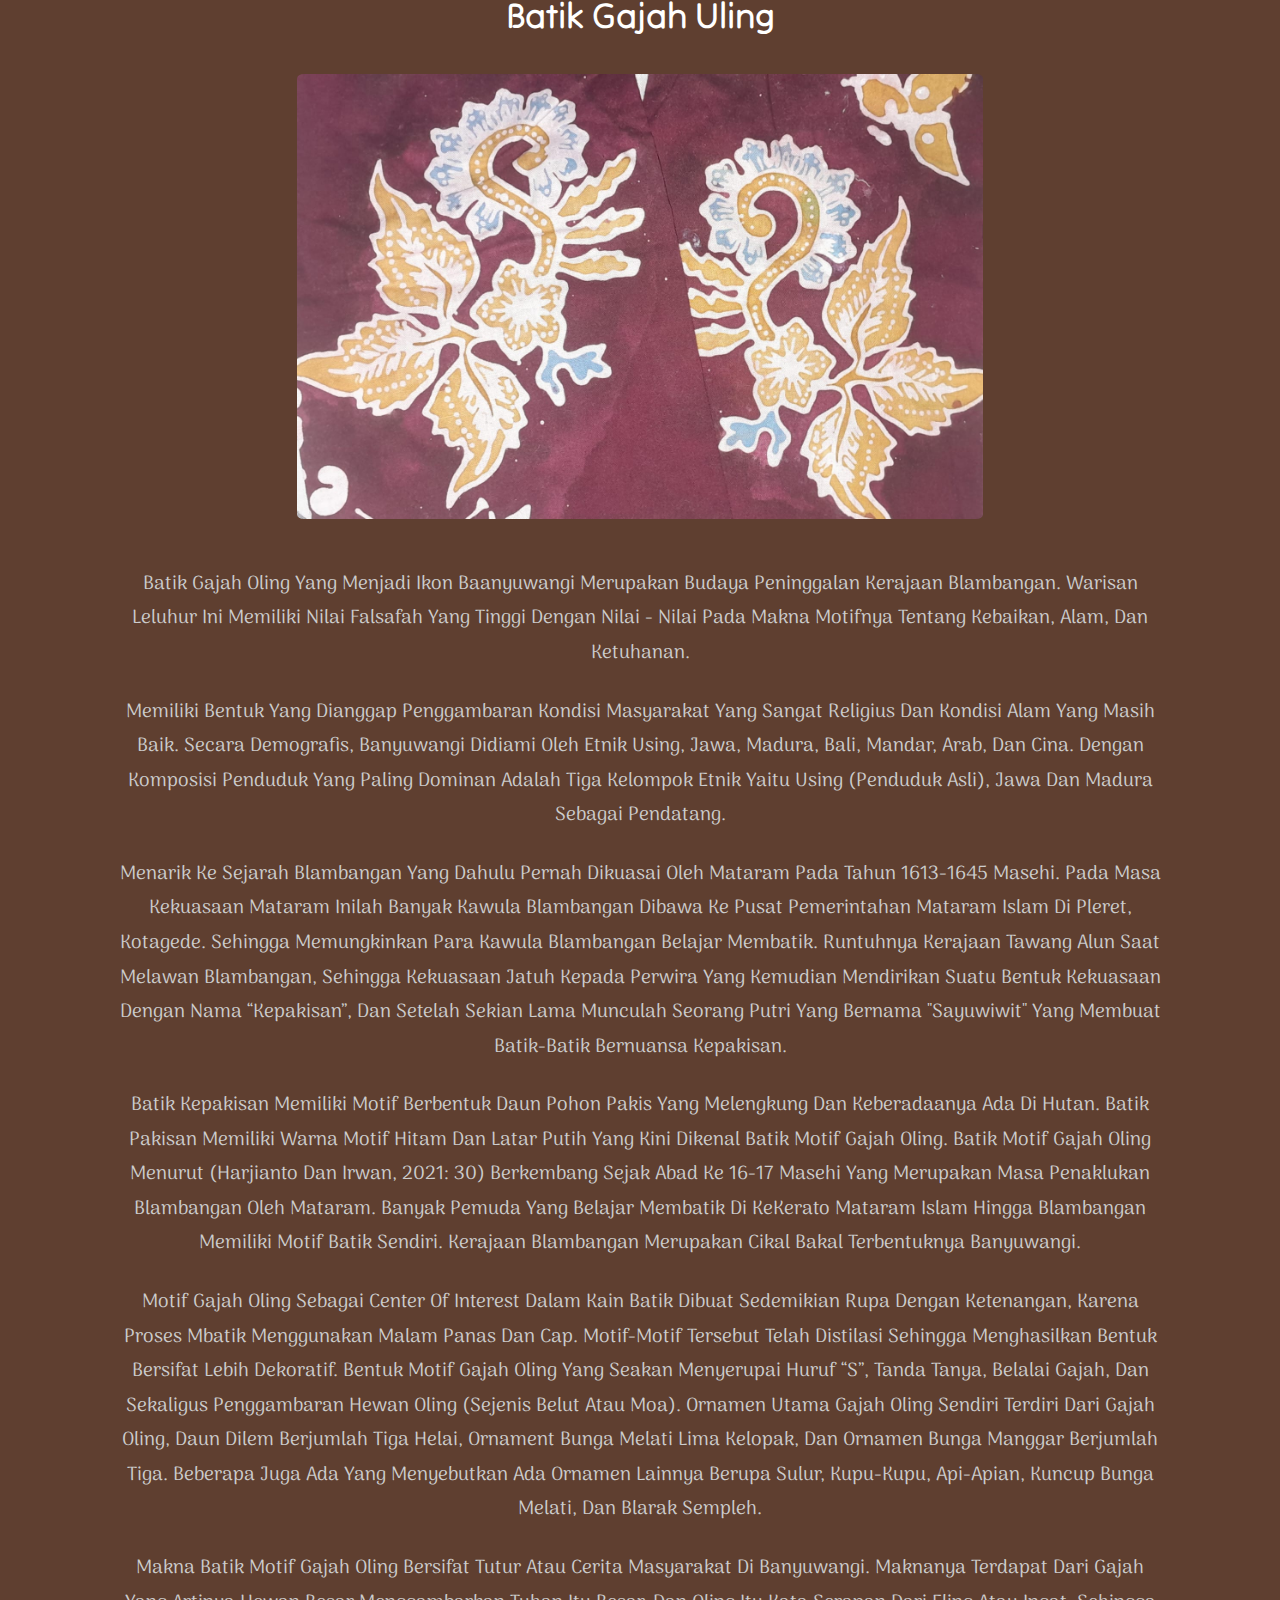
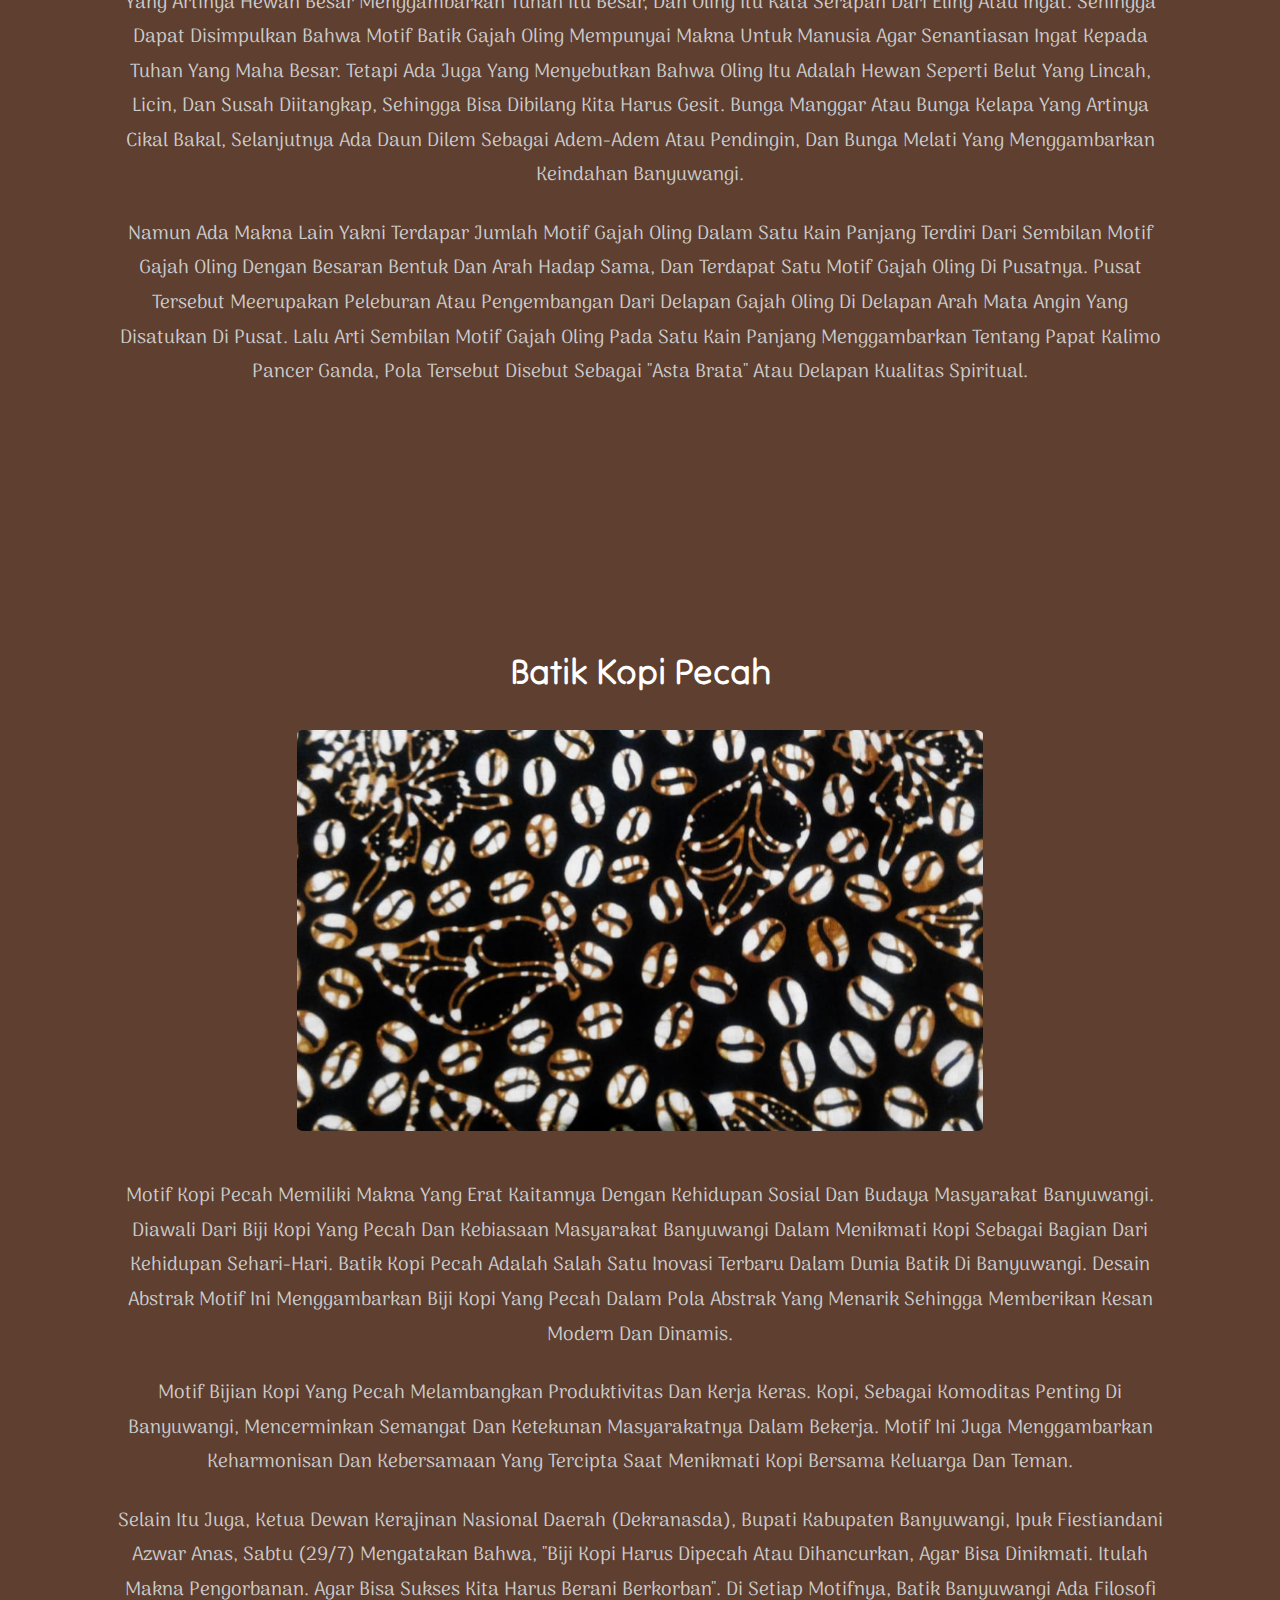
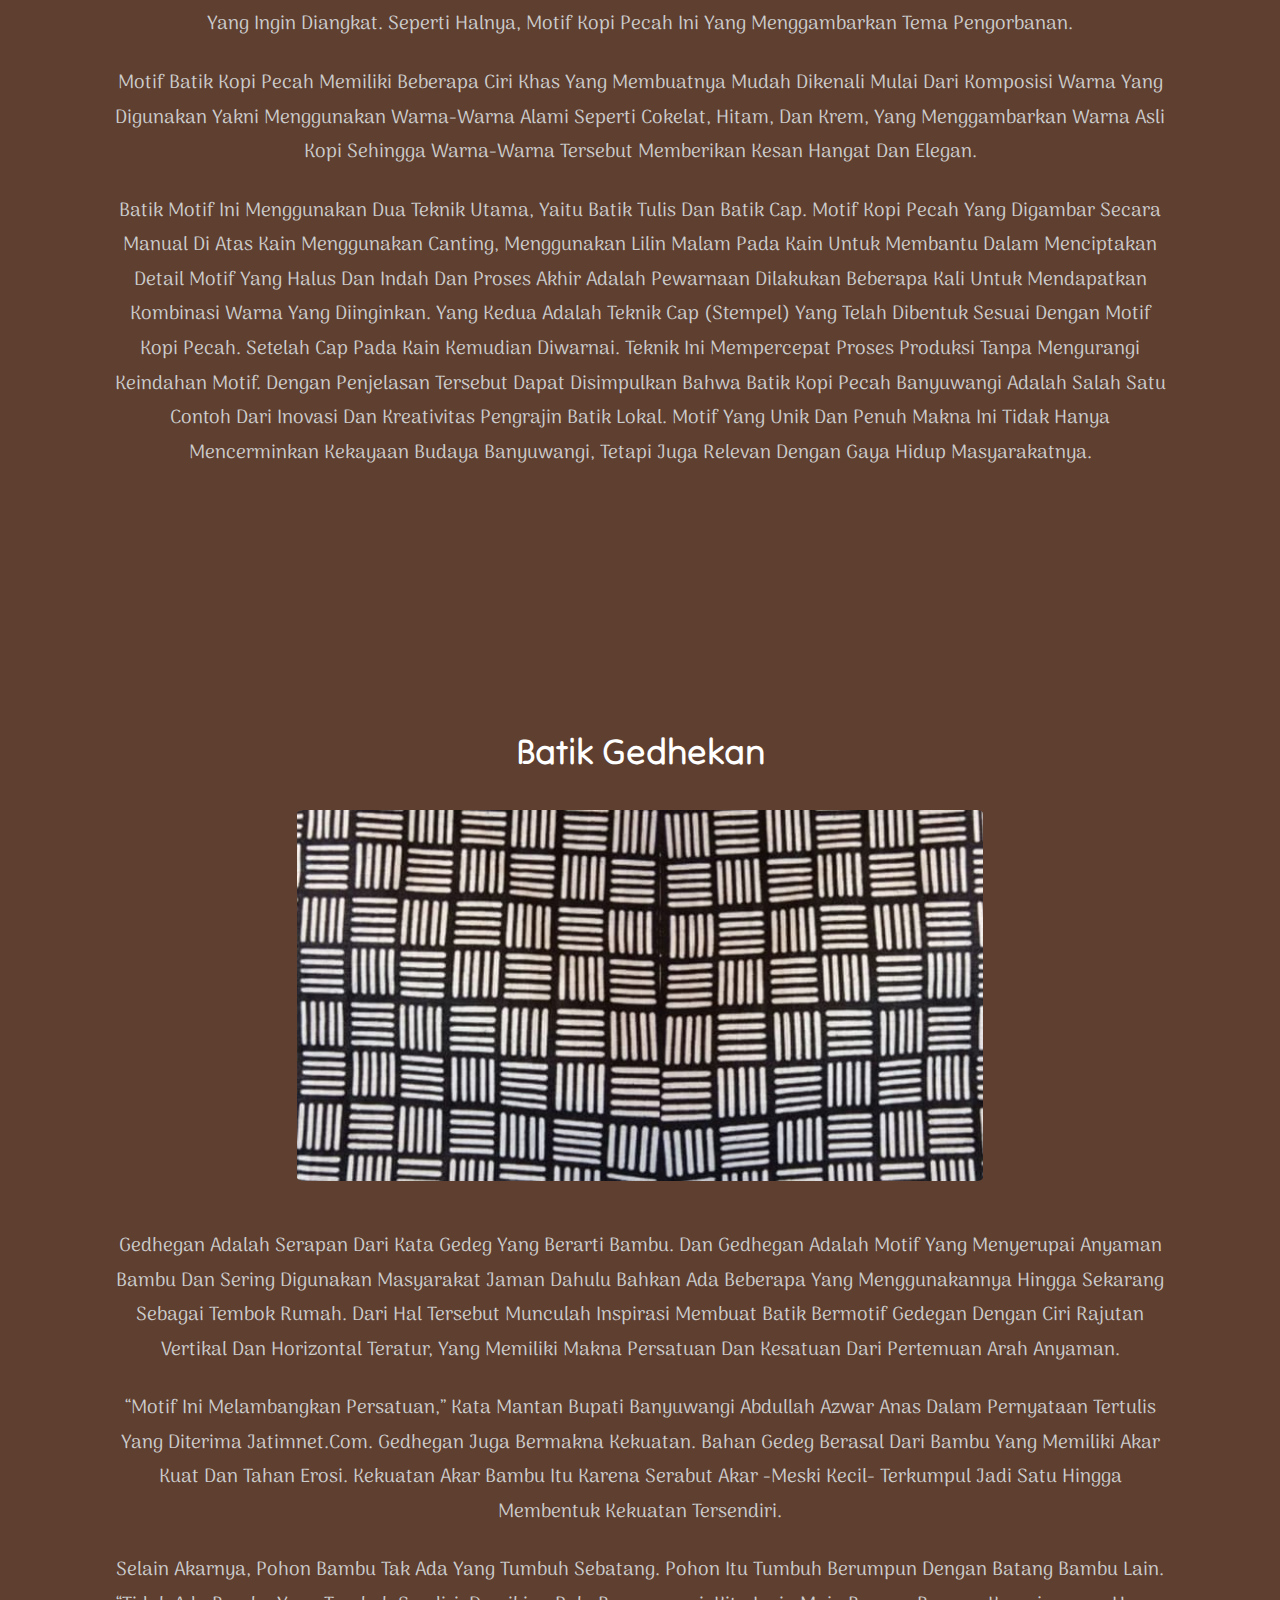
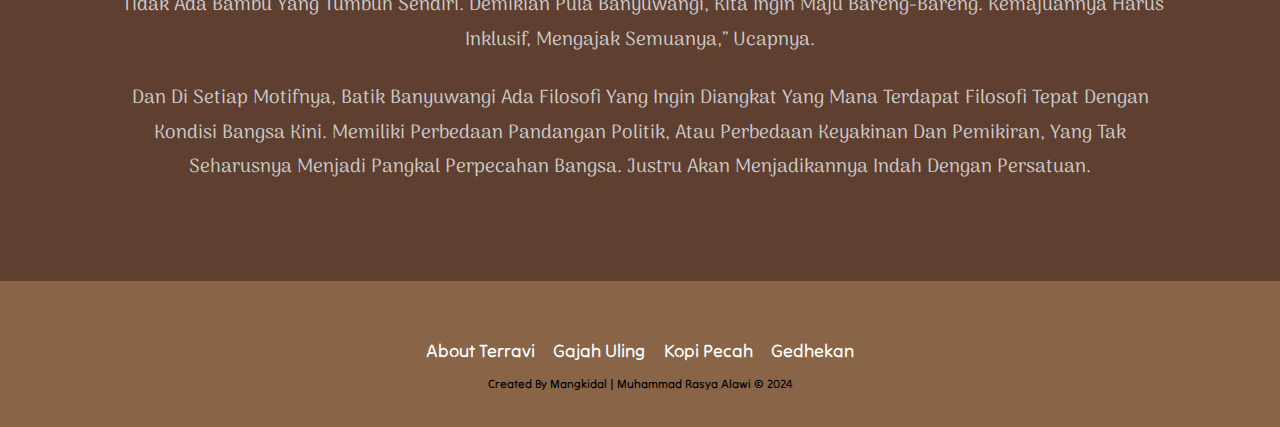
==== commit 082d4a01: "Update index.html" ====
--- a/index.html
+++ b/index.html
@@ -35,7 +35,7 @@
          <div class="content" style="text-align: justify;">
             <h3 style="text-align: center;">About Terravi</h3>
         <div class="about-image">
-            <img src="./Image/About.jpg" alt="" style=" display: block;margin-left: auto;margin-right: auto;width: 600%;">
+            <img src="./Image/About.jpg" alt="" style=" display: block;margin-left: auto;margin-right: auto;width: 60%;">
         </div>
         
 
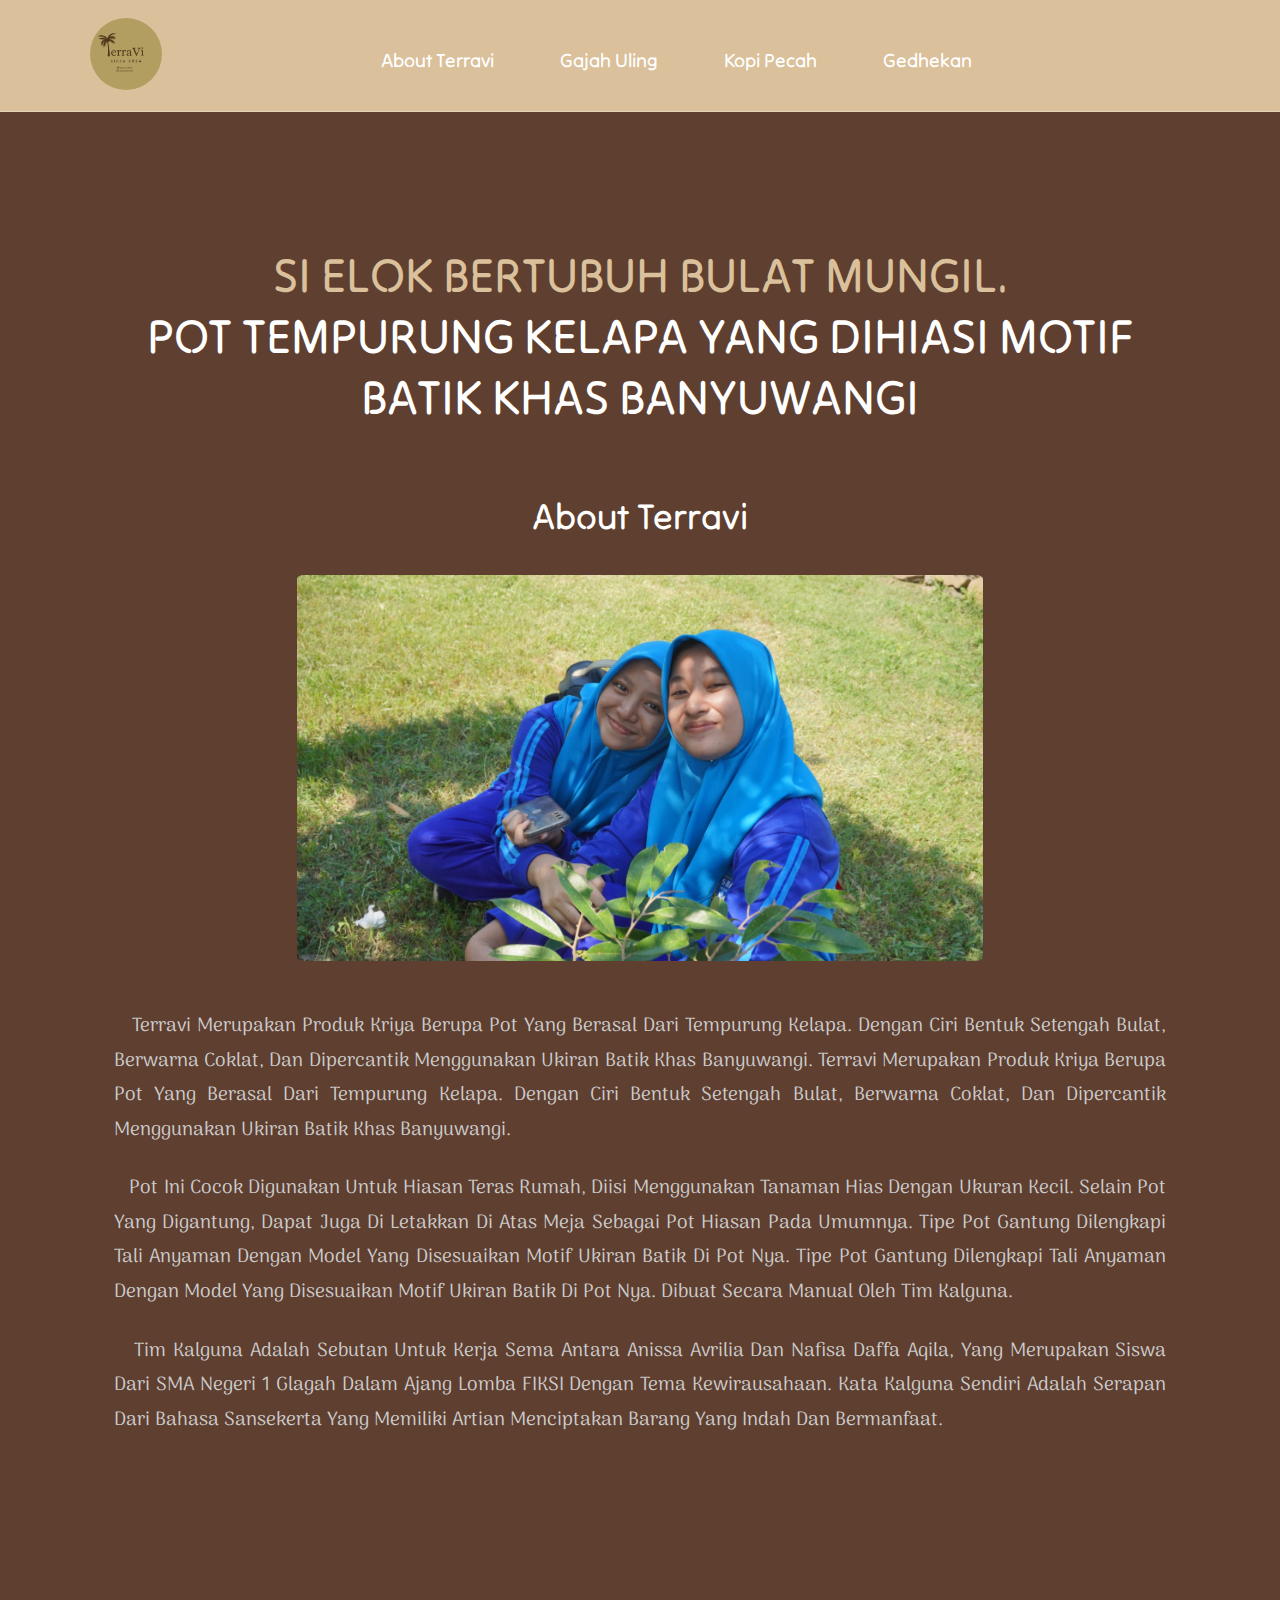
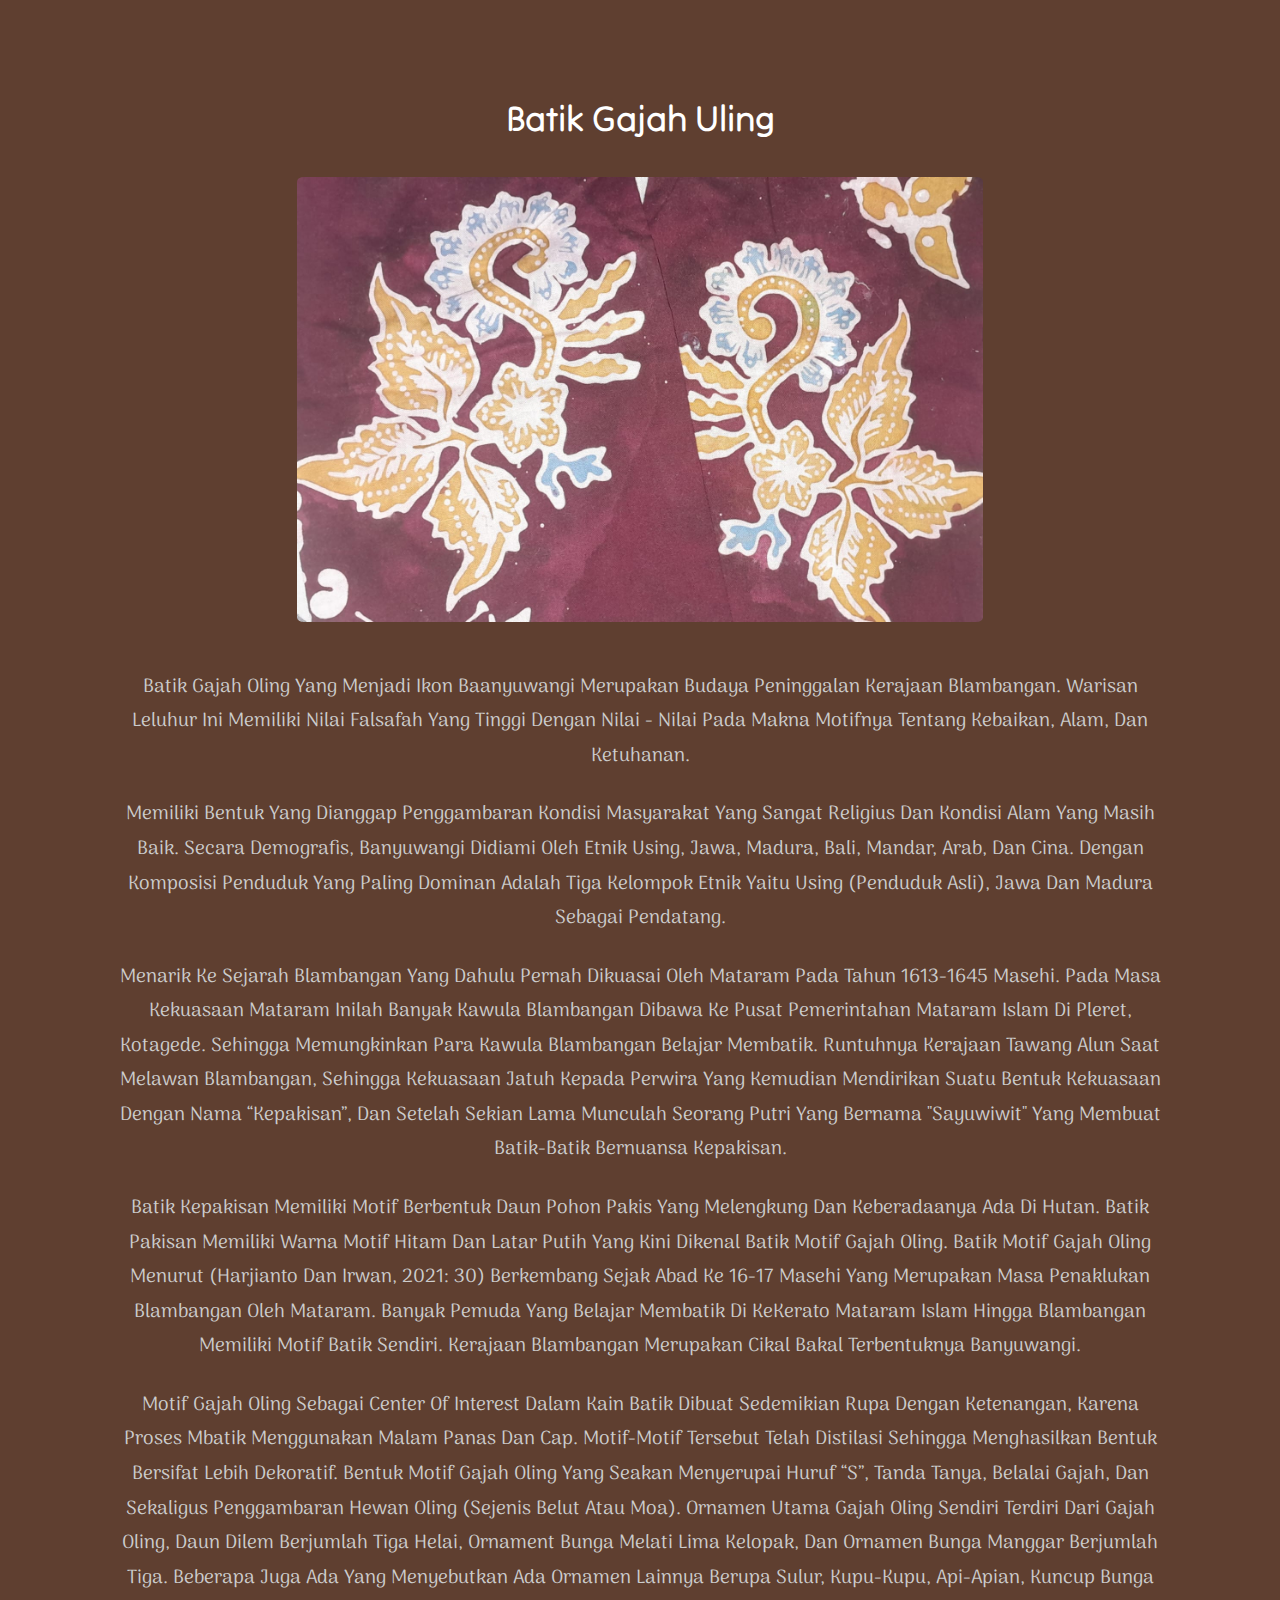
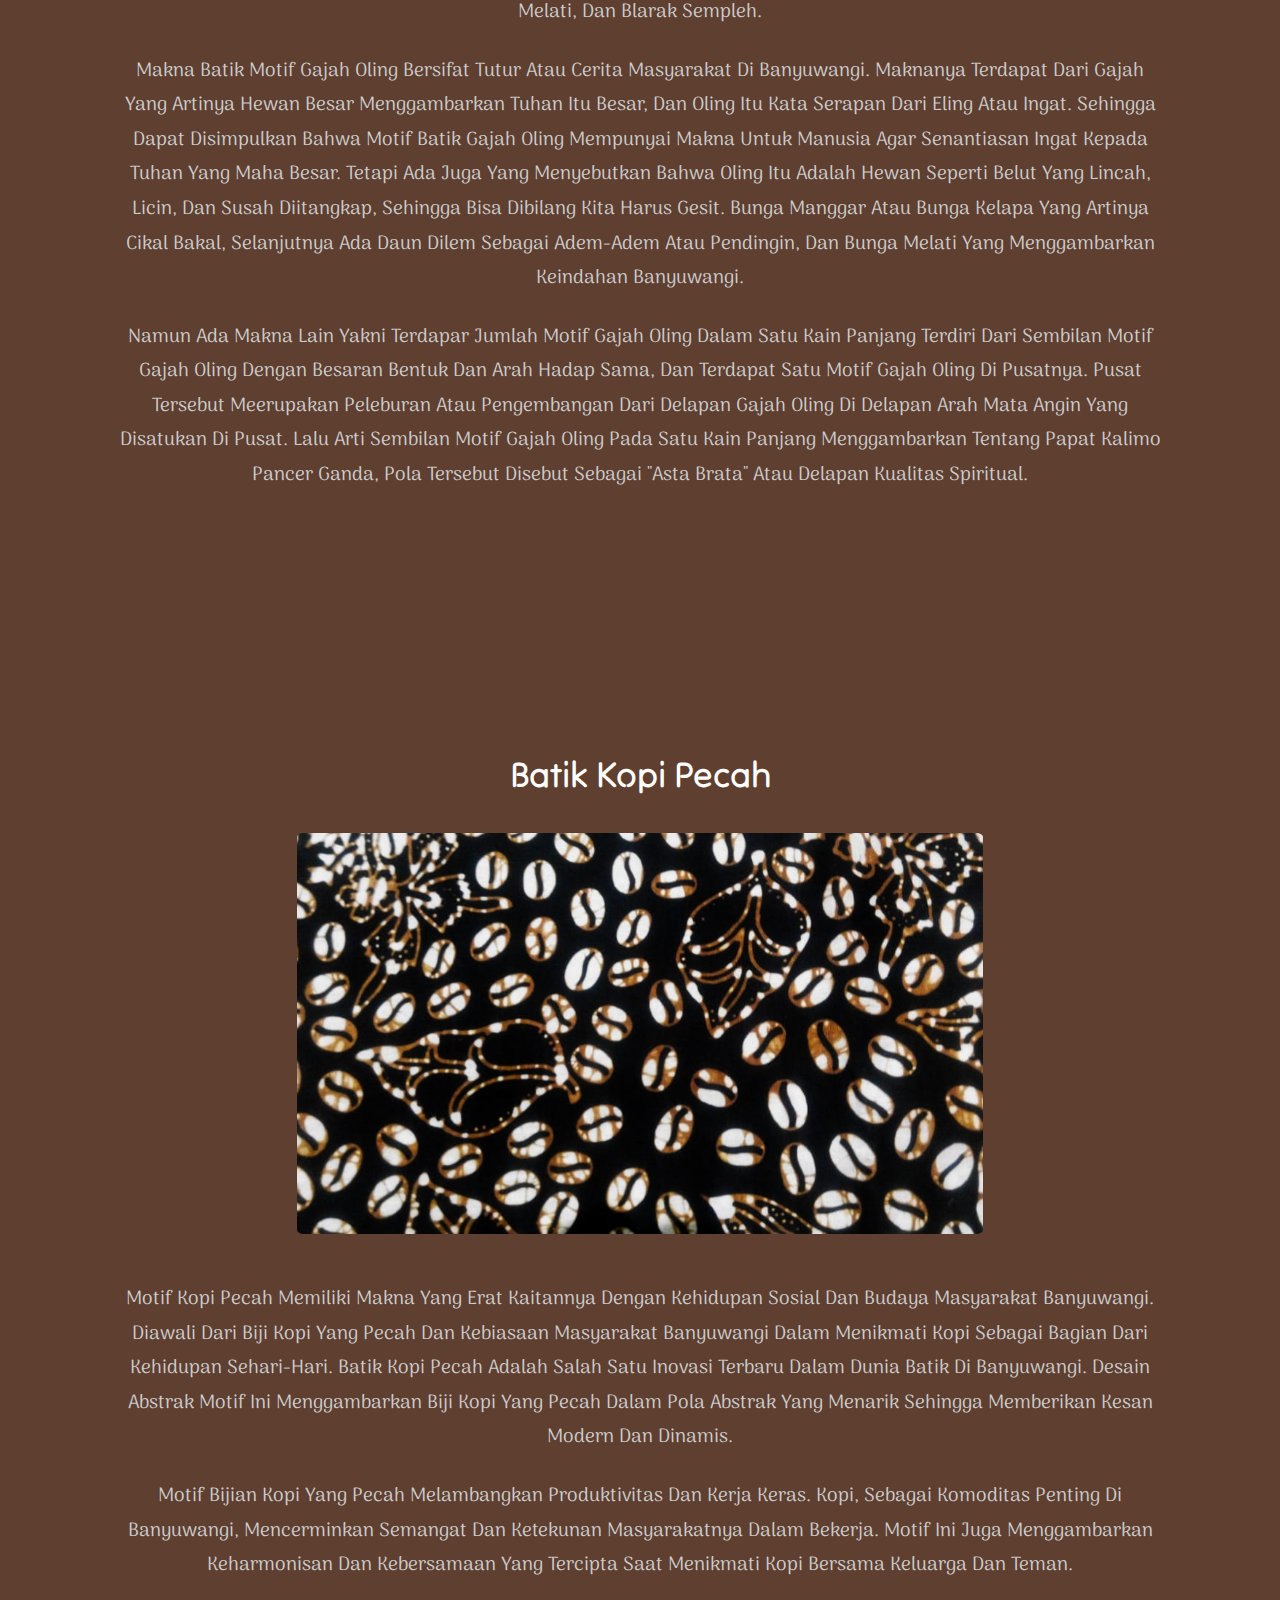
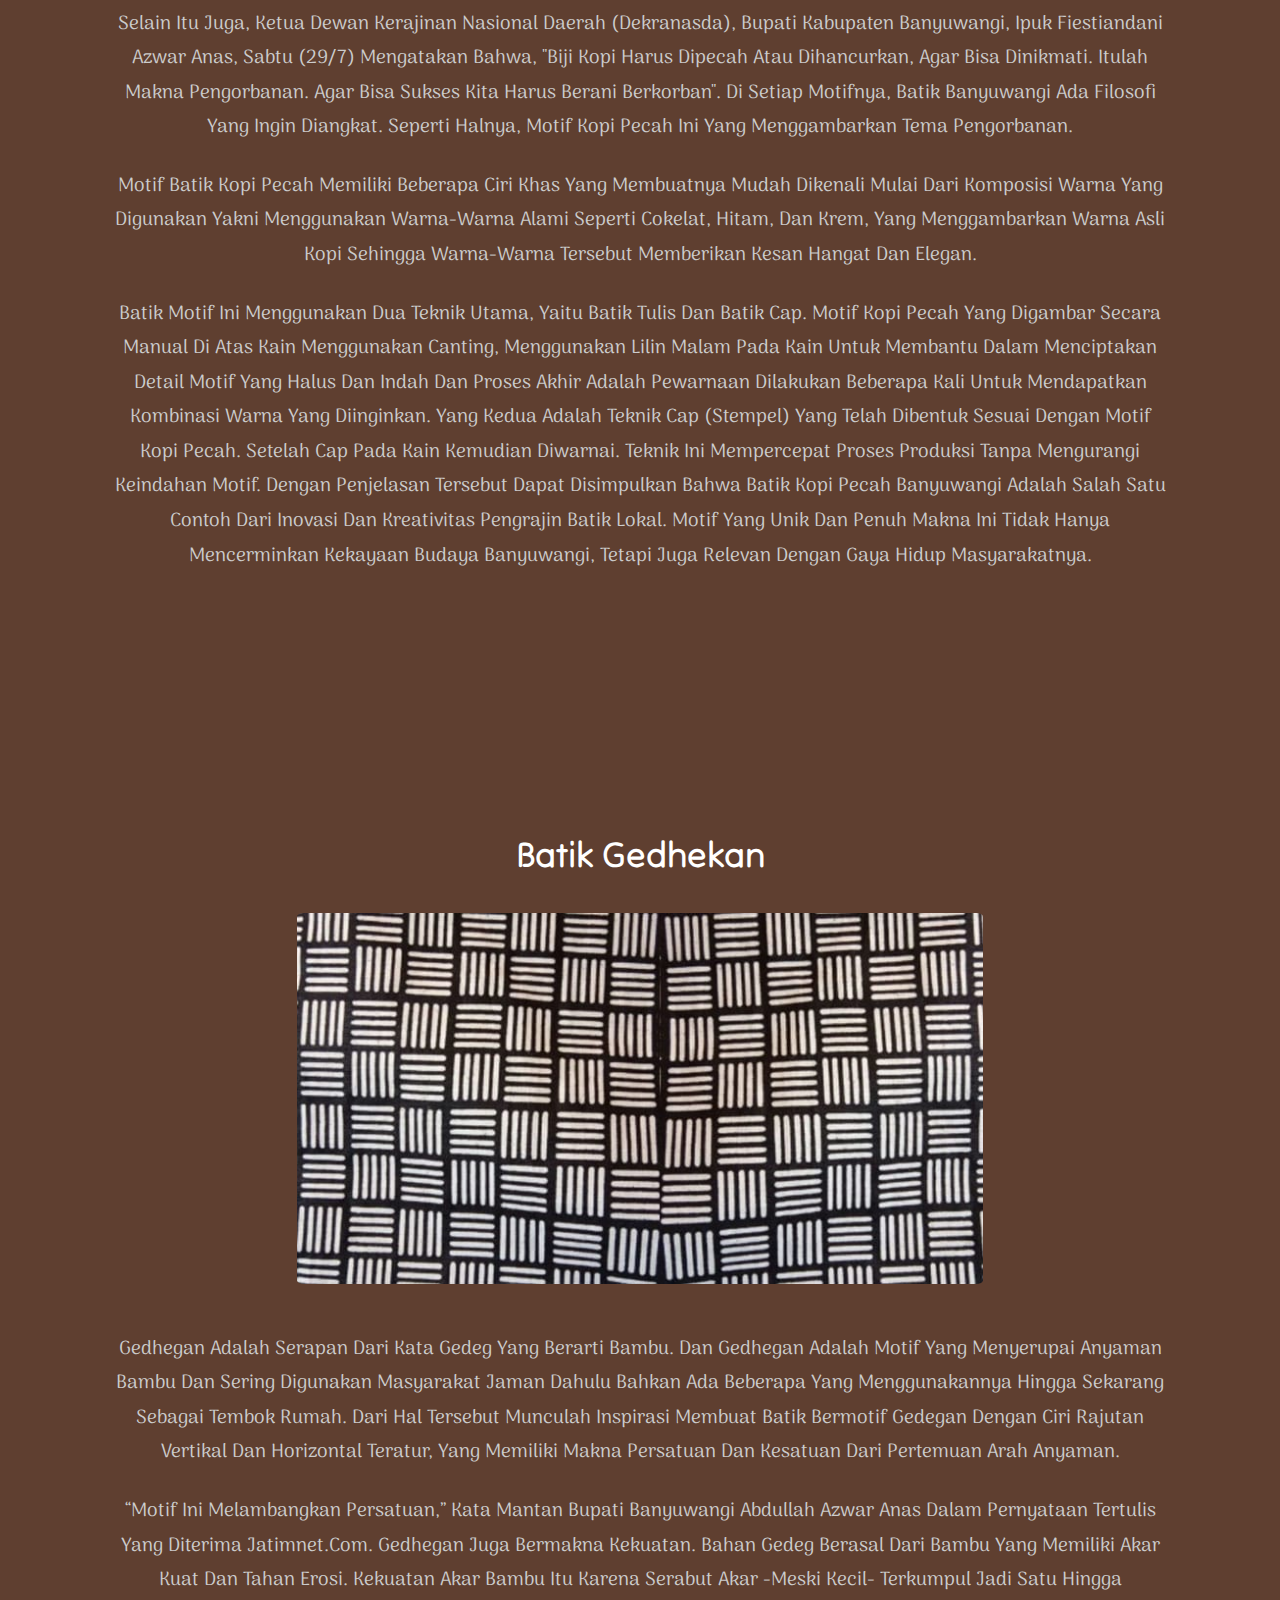
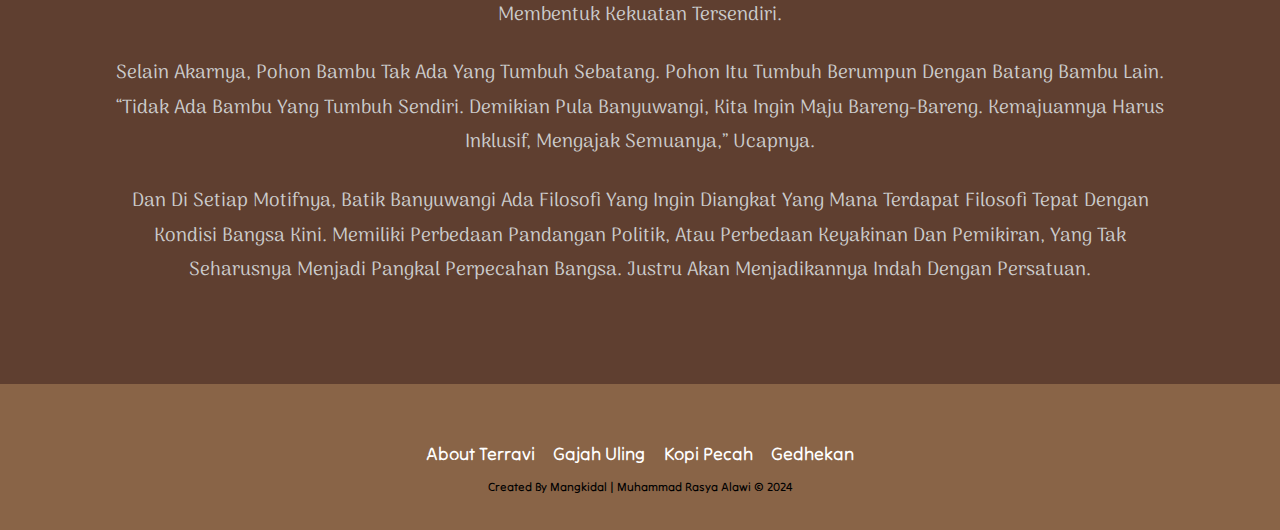
==== commit 16ab325b: "Update index.html" ====
--- a/index.html
+++ b/index.html
@@ -34,8 +34,8 @@
          
          <div class="content" style="text-align: justify;">
             <h3 style="text-align: center;">About Terravi</h3>
-        <div class="about-image">
-            <img src="./Image/About.jpg" alt="" style=" display: block;margin-left: auto;margin-right: auto;width: 60%;">
+        <div class="image">
+            <img src="./Image/About.jpg" alt="About-US">
         </div>
         
 
--- a/Css/style.css
+++ b/Css/style.css
@@ -115,9 +115,6 @@
     align-items: center;
     padding: 3rem;
 }
-.about .row .about-image img{
-    width: 50%;
-}
 .about .row .image img{
     border-radius: 1%;
     display: block;
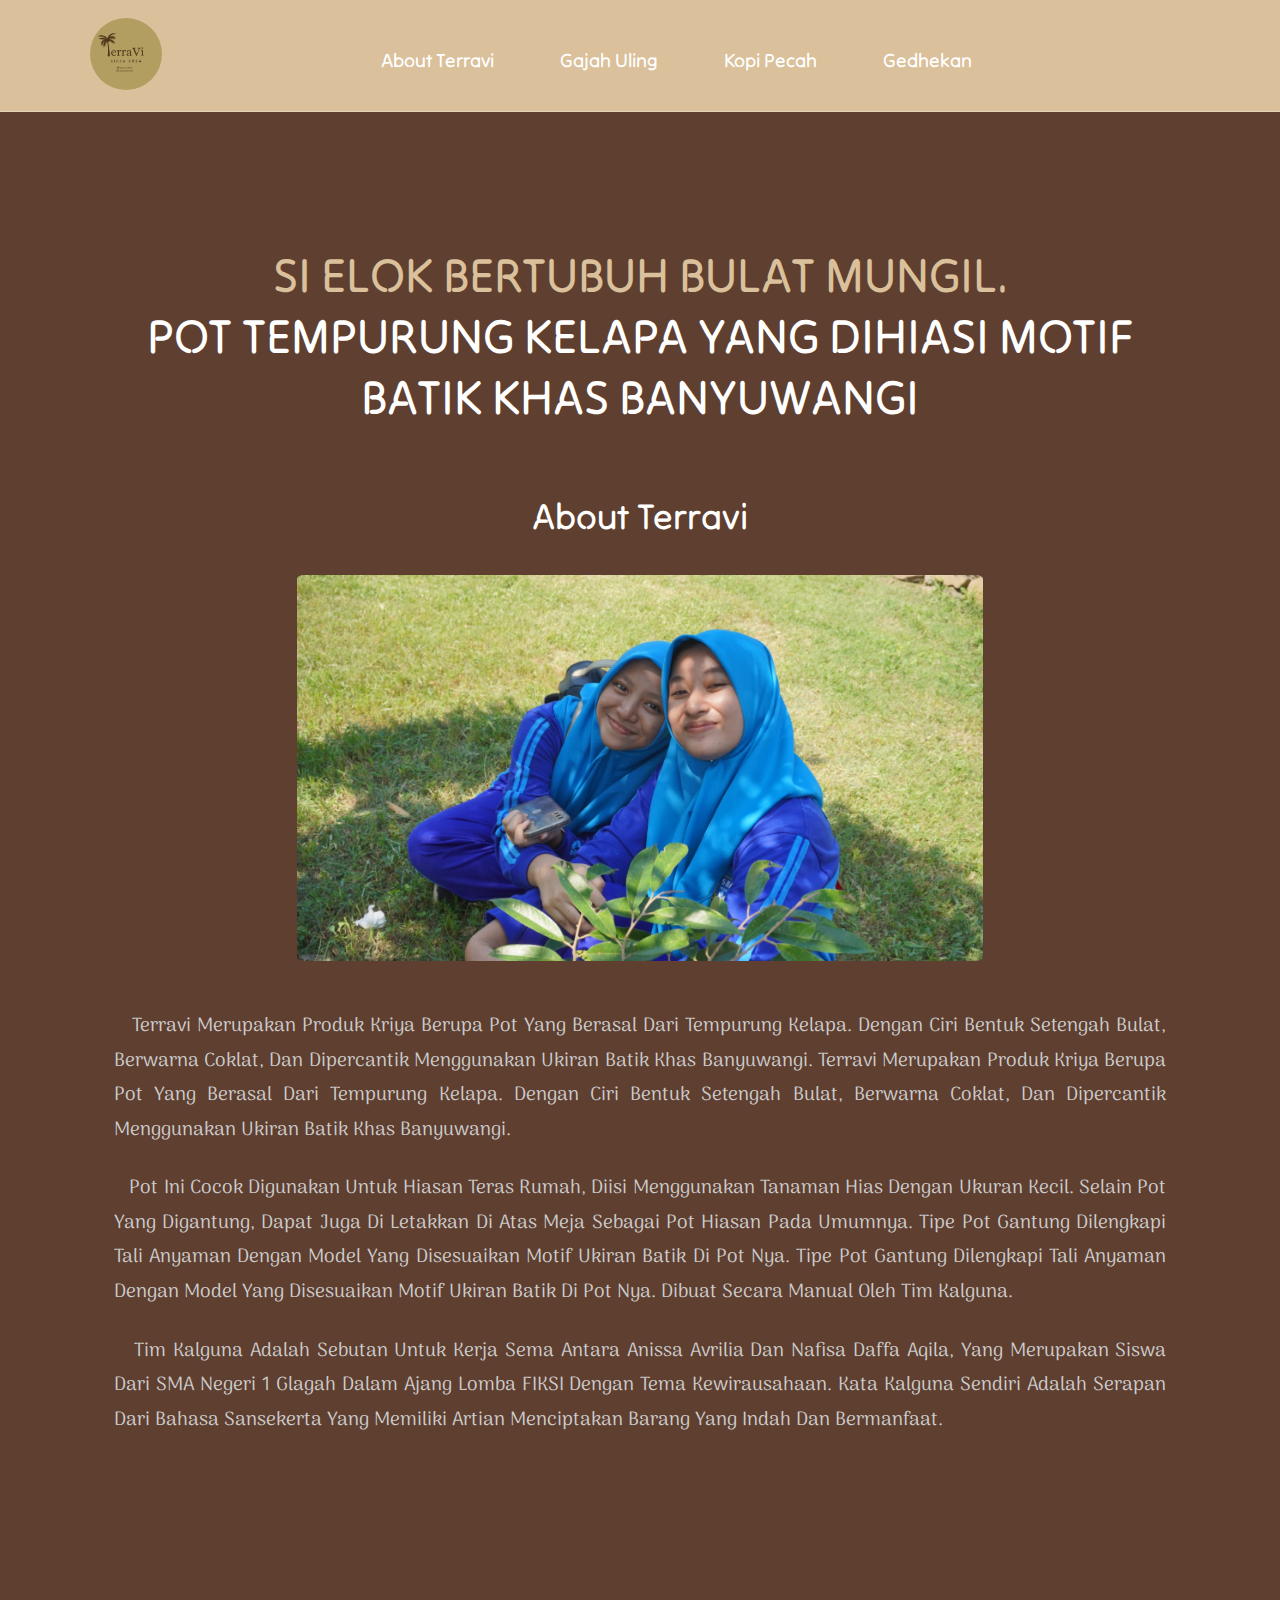
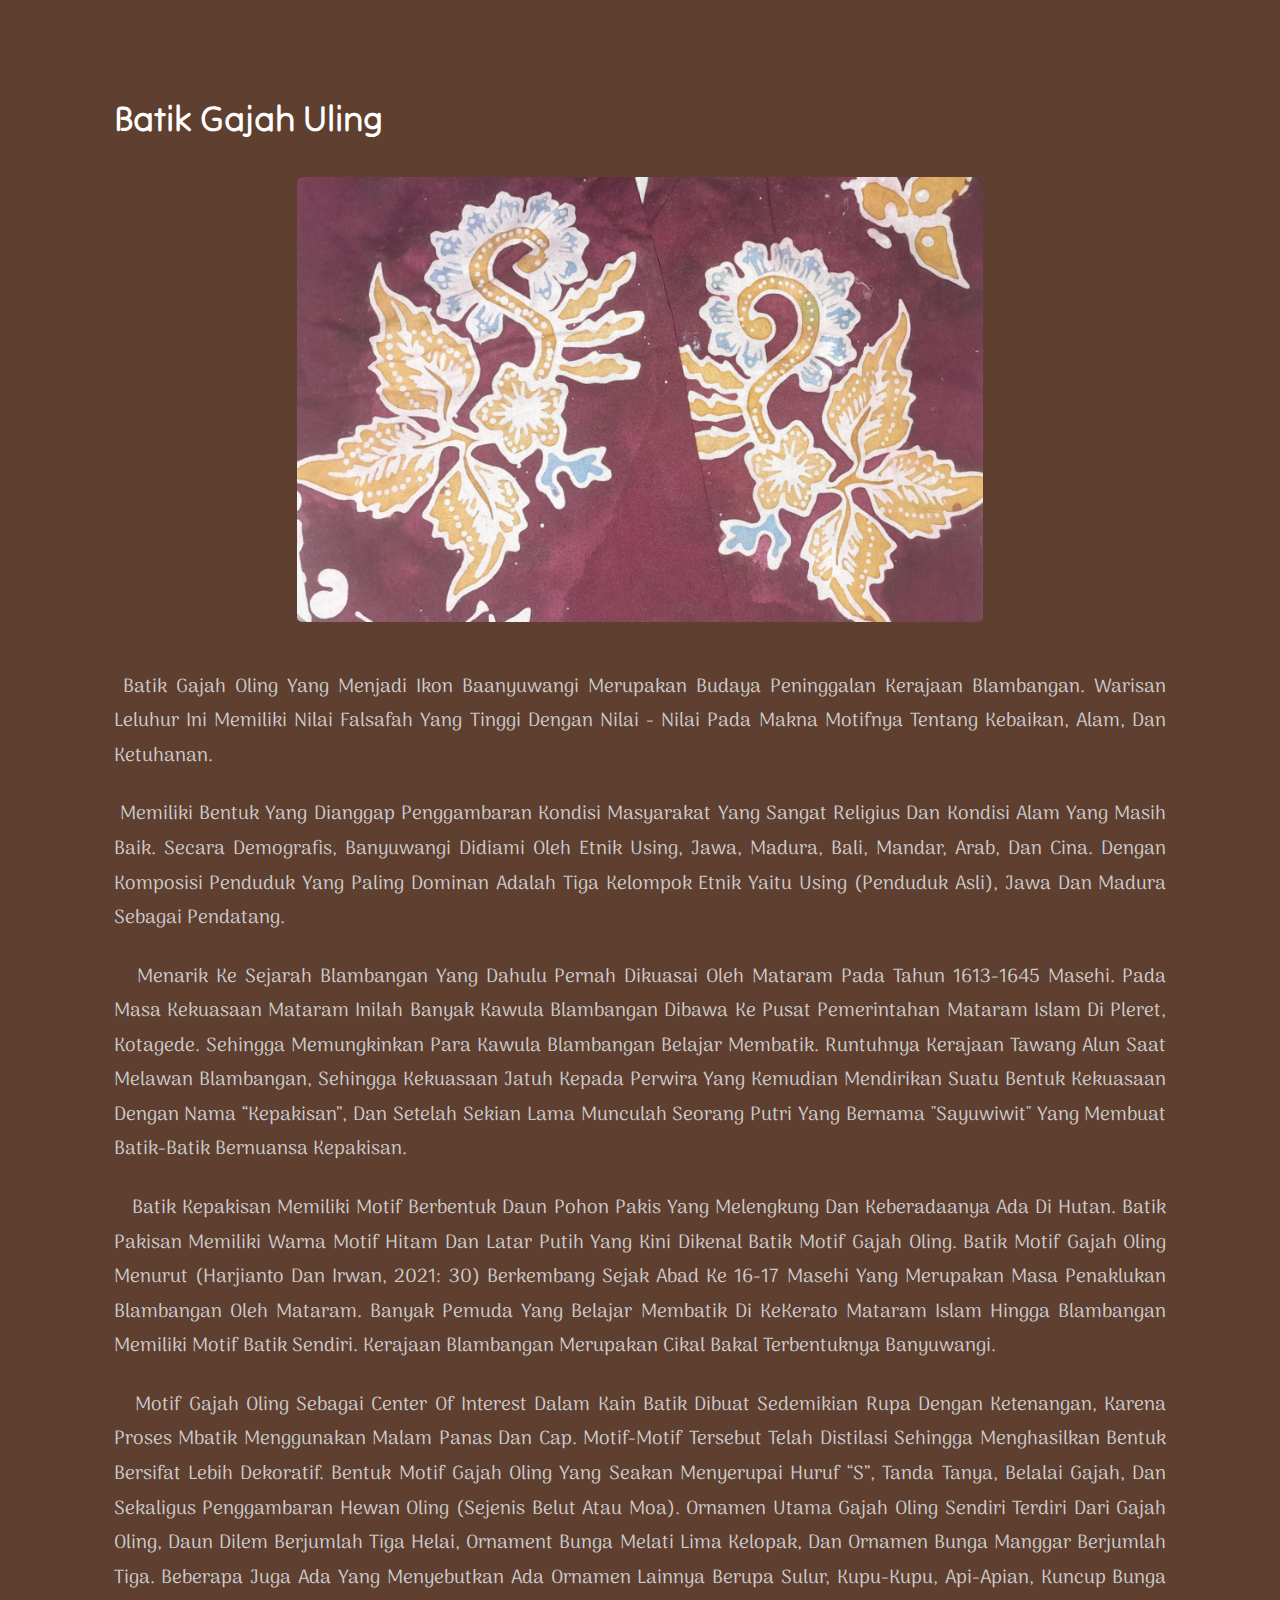
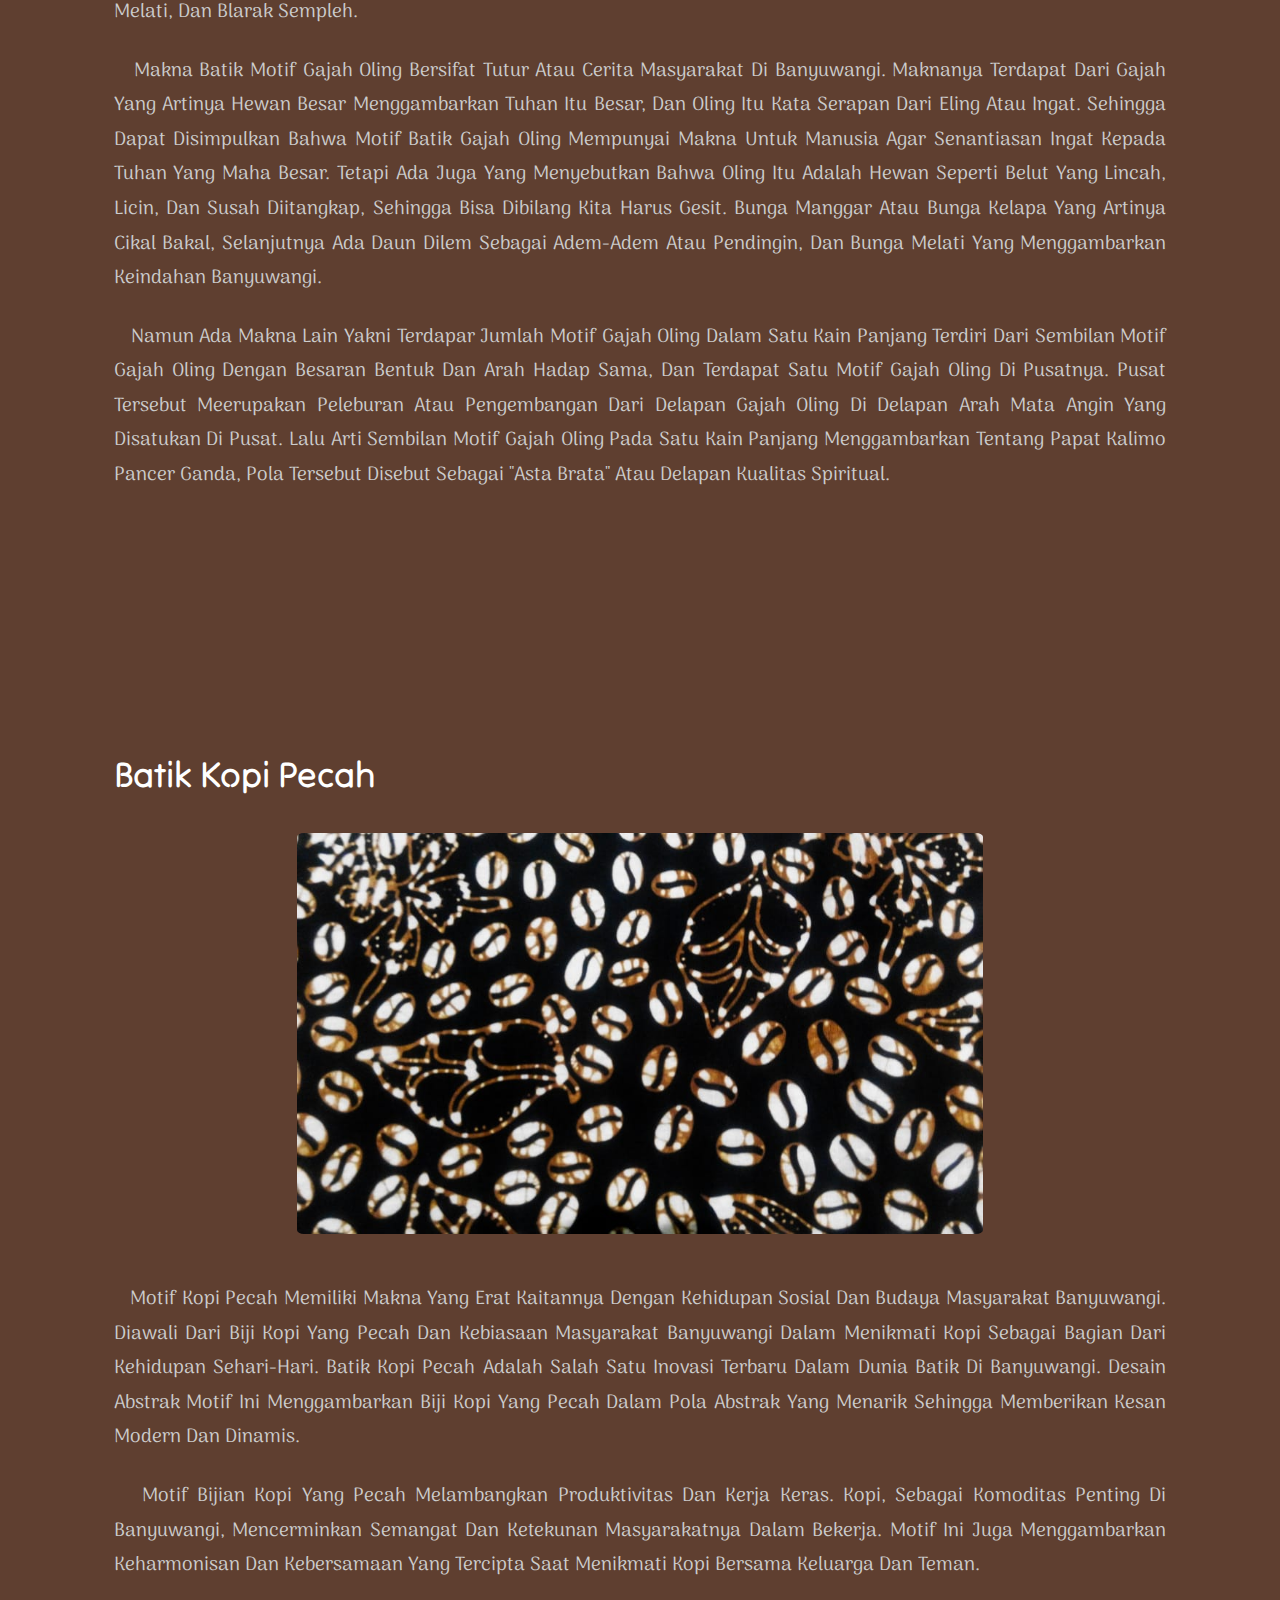
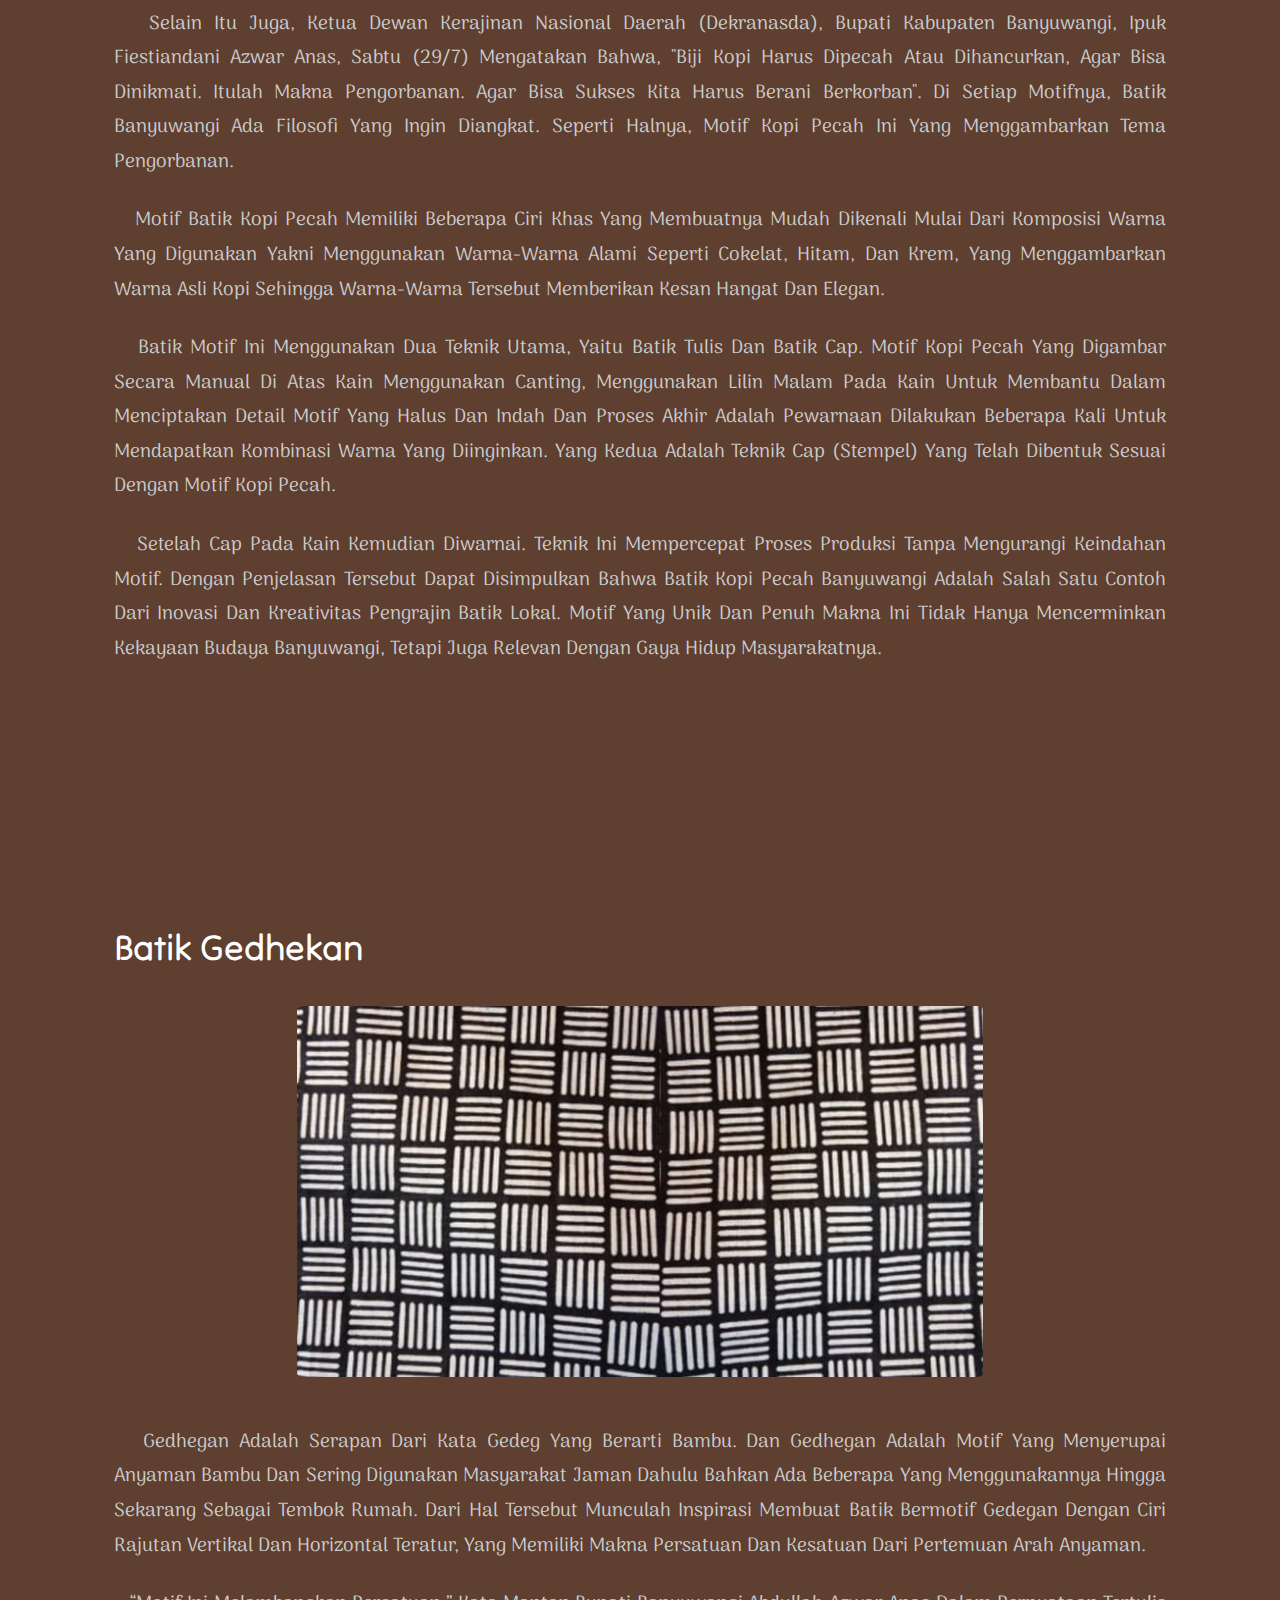
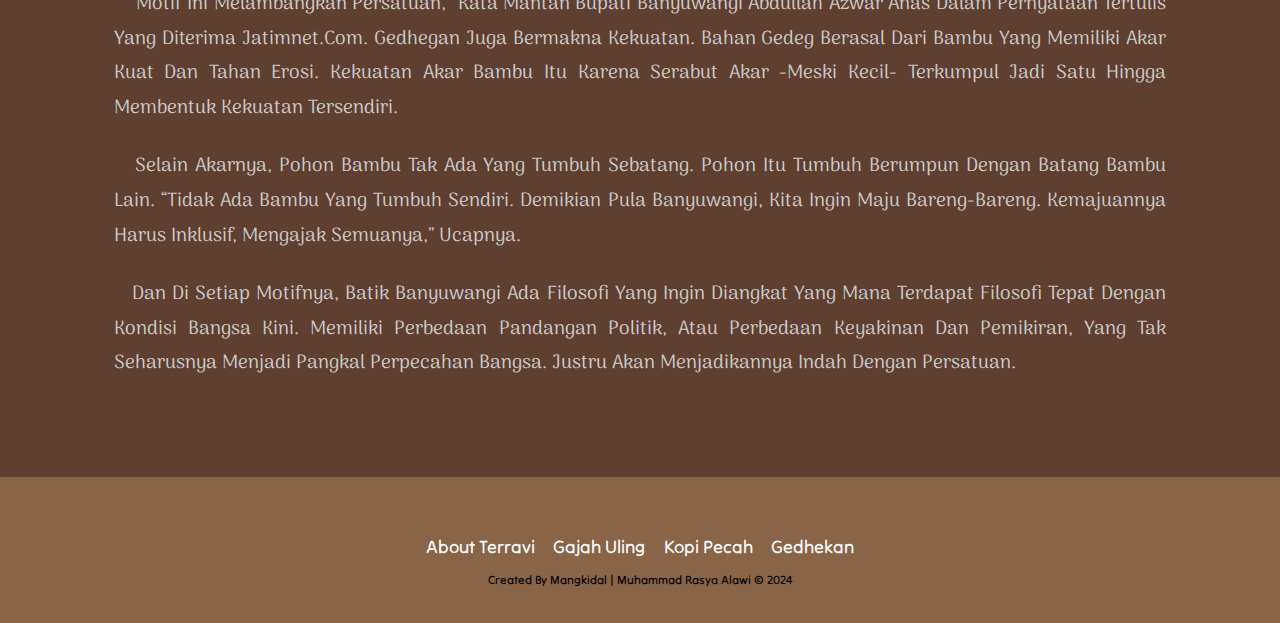
==== commit eac2c29b: "Update index.html" ====
--- a/index.html
+++ b/index.html
@@ -3,7 +3,7 @@
 <head>
     <meta charset="UTF-8">
     <meta name="viewport" content="width=device-width, initial-scale=1.0">
-    <title>POT TEMPURUNG KELAPA YANG DIHIASI MOTIF BATIK KHAS BANYUWANGI</title>
+    <title>Document</title>
     <link rel="stylesheet" href="./Css/style.css">
 </head>
 <body>
@@ -35,7 +35,7 @@
          <div class="content" style="text-align: justify;">
             <h3 style="text-align: center;">About Terravi</h3>
         <div class="image">
-            <img src="./Image/About.jpg" alt="About-US">
+            <img src="./Image/About.jpg" alt="About-Us">
         </div>
         
 
@@ -78,25 +78,25 @@
             <img src="./Image/Gajah Uling.jpg" alt="">
         </div>
         <p>
-            Batik Gajah Oling yang menjadi ikon Baanyuwangi merupakan budaya peninggalan kerajaan Blambangan. Warisan leluhur ini memiliki nilai falsafah yang tinggi dengan nilai - nilai pada makna motifnya tentang kebaikan, alam, dan ketuhanan.
-        </p>
-        <p>
-            Memiliki bentuk yang dianggap penggambaran kondisi masyarakat yang sangat religius dan kondisi alam yang masih baik. Secara demografis, Banyuwangi didiami oleh etnik Using, Jawa, Madura, Bali, Mandar, Arab, dan Cina. Dengan komposisi penduduk yang paling dominan adalah tiga kelompok etnik yaitu Using (penduduk asli), Jawa dan Madura sebagai pendatang.
-        </p>
-        <p>
-            Menarik ke Sejarah Blambangan yang dahulu pernah dikuasai oleh Mataram pada tahun 1613-1645 masehi. Pada masa kekuasaan Mataram inilah banyak kawula Blambangan dibawa ke pusat pemerintahan Mataram Islam di Pleret, Kotagede. Sehingga memungkinkan para kawula Blambangan belajar membatik.
+            &nbsp;Batik Gajah Oling yang menjadi ikon Baanyuwangi merupakan budaya peninggalan kerajaan Blambangan. Warisan leluhur ini memiliki nilai falsafah yang tinggi dengan nilai - nilai pada makna motifnya tentang kebaikan, alam, dan ketuhanan.
+        </p>
+        <p>
+            &nbsp;Memiliki bentuk yang dianggap penggambaran kondisi masyarakat yang sangat religius dan kondisi alam yang masih baik. Secara demografis, Banyuwangi didiami oleh etnik Using, Jawa, Madura, Bali, Mandar, Arab, dan Cina. Dengan komposisi penduduk yang paling dominan adalah tiga kelompok etnik yaitu Using (penduduk asli), Jawa dan Madura sebagai pendatang.
+        </p>
+        <p>
+            &nbsp; &nbsp;Menarik ke Sejarah Blambangan yang dahulu pernah dikuasai oleh Mataram pada tahun 1613-1645 masehi. Pada masa kekuasaan Mataram inilah banyak kawula Blambangan dibawa ke pusat pemerintahan Mataram Islam di Pleret, Kotagede. Sehingga memungkinkan para kawula Blambangan belajar membatik.
             Runtuhnya Kerajaan Tawang Alun saat melawan Blambangan, sehingga kekuasaan jatuh kepada perwira yang kemudian mendirikan suatu bentuk kekuasaan dengan nama “Kepakisan”, dan setelah sekian lama munculah seorang putri yang bernama "Sayuwiwit" yang membuat batik-batik bernuansa Kepakisan.
         </p>
         <p>
-            Batik Kepakisan memiliki motif  berbentuk daun pohon pakis yang melengkung dan keberadaanya ada di hutan. Batik Pakisan memiliki warna motif hitam dan latar putih yang kini dikenal batik motif Gajah Oling. 
+            &nbsp; &nbsp;Batik Kepakisan memiliki motif  berbentuk daun pohon pakis yang melengkung dan keberadaanya ada di hutan. Batik Pakisan memiliki warna motif hitam dan latar putih yang kini dikenal batik motif Gajah Oling. 
             Batik motif Gajah Oling menurut (Harjianto dan Irwan, 2021: 30) berkembang sejak abad ke 16-17 Masehi yang merupakan masa penaklukan Blambangan oleh Mataram. Banyak pemuda yang belajar membatik di KeKerato Mataram Islam hingga Blambangan memiliki motif batik sendiri. Kerajaan Blambangan  merupakan cikal bakal terbentuknya Banyuwangi.
         </p>
         <p>
-            Motif Gajah Oling sebagai center of interest dalam kain batik dibuat sedemikian rupa dengan ketenangan, karena proses mbatik menggunakan malam panas dan cap. Motif-motif tersebut telah distilasi sehingga menghasilkan bentuk bersifat lebih dekoratif.
+            &nbsp; &nbsp;Motif Gajah Oling sebagai center of interest dalam kain batik dibuat sedemikian rupa dengan ketenangan, karena proses mbatik menggunakan malam panas dan cap. Motif-motif tersebut telah distilasi sehingga menghasilkan bentuk bersifat lebih dekoratif.
             Bentuk motif Gajah Oling yang seakan menyerupai huruf “S”, tanda tanya, belalai Gajah, dan sekaligus penggambaran hewan Oling (sejenis Belut atau Moa). Ornamen utama Gajah Oling sendiri terdiri dari Gajah Oling, daun Dilem berjumlah tiga helai, ornament bunga Melati lima kelopak, dan ornamen bunga Manggar berjumlah tiga. Beberapa juga ada yang menyebutkan ada ornamen lainnya berupa Sulur, Kupu-Kupu, Api-apian, kuncup bunga Melati, dan Blarak Sempleh.
         </p>
         <p>
-            Makna batik motif Gajah Oling bersifat tutur atau cerita masyarakat di 
+            &nbsp; &nbsp;Makna batik motif Gajah Oling bersifat tutur atau cerita masyarakat di 
             Banyuwangi. Maknanya terdapat dari Gajah yang artinya hewan besar  menggambarkan Tuhan itu besar, dan Oling itu kata serapan dari eling 
             atau ingat. Sehingga dapat disimpulkan bahwa motif batik Gajah Oling  mempunyai makna untuk manusia agar senantiasan ingat kepada Tuhan Yang Maha Besar. 
 
@@ -104,7 +104,7 @@
             sebagai adem-adem atau pendingin, dan bunga melati yang menggambarkan keindahan Banyuwangi. 
         </p>
         <p>
-            Namun ada makna lain yakni terdapar jumlah motif Gajah Oling
+            &nbsp; &nbsp;Namun ada makna lain yakni terdapar jumlah motif Gajah Oling
             dalam satu kain panjang terdiri dari sembilan motif Gajah Oling dengan besaran bentuk dan arah hadap sama, dan terdapat satu motif Gajah oling di pusatnya.  
 
             Pusat tersebut meerupakan peleburan atau pengembangan dari delapan Gajah Oling di delapan arah mata angin yang disatukan di pusat. Lalu arti sembilan motif Gajah Oling pada satu kain panjang menggambarkan tentang papat kalimo pancer ganda, pola tersebut disebut sebagai "Asta Brata" atau delapan kualitas spiritual. 
@@ -125,28 +125,32 @@
         </div>
 
         <p>
-            Motif kopi pecah memiliki makna yang erat kaitannya dengan kehidupan sosial dan budaya masyarakat Banyuwangi. Diawali dari biji kopi yang pecah dan kebiasaan masyarakat Banyuwangi dalam menikmati kopi sebagai bagian dari kehidupan sehari-hari. 
+            &nbsp; &nbsp;Motif kopi pecah memiliki makna yang erat kaitannya dengan kehidupan sosial dan budaya masyarakat Banyuwangi. Diawali dari biji kopi yang pecah dan kebiasaan masyarakat Banyuwangi dalam menikmati kopi sebagai bagian dari kehidupan sehari-hari. 
 
             Batik kopi pecah adalah salah satu inovasi terbaru dalam dunia batik di Banyuwangi. Desain abstrak motif ini menggambarkan biji kopi yang pecah dalam pola abstrak yang menarik sehingga memberikan kesan modern dan dinamis.
         </p>
 
         <p>
-            Motif bijian kopi yang pecah melambangkan produktivitas dan kerja keras. Kopi, sebagai komoditas penting di Banyuwangi, mencerminkan semangat dan ketekunan masyarakatnya dalam bekerja. Motif ini juga menggambarkan keharmonisan dan kebersamaan yang tercipta saat menikmati kopi bersama keluarga dan teman.
-        </p>
-
-        <p>
-            Selain itu juga, Ketua Dewan Kerajinan Nasional Daerah (Dekranasda), Bupati Kabupaten Banyuwangi, Ipuk Fiestiandani Azwar Anas, Sabtu (29/7) mengatakan bahwa, "Biji kopi harus dipecah atau dihancurkan, agar bisa dinikmati. Itulah makna pengorbanan. Agar bisa sukses kita harus berani berkorban". Di setiap motifnya, batik Banyuwangi ada filosofi yang ingin diangkat. Seperti halnya, motif kopi pecah ini yang menggambarkan tema pengorbanan.  
-        </p>
-
-        <p>
-            Motif batik kopi pecah memiliki beberapa ciri khas yang membuatnya mudah dikenali mulai dari komposisi warna yang digunakan yakni menggunakan warna-warna alami seperti cokelat, hitam, dan krem, yang menggambarkan warna asli kopi sehingga warna-warna tersebut memberikan kesan hangat dan elegan.
-        </p>
-
-        <p>
-            Batik motif ini menggunakan dua teknik utama, yaitu batik tulis dan batik cap. Motif kopi pecah yang digambar secara manual di atas kain menggunakan canting, menggunakan lilin malam pada kain untuk membantu dalam menciptakan detail motif yang halus dan indah dan proses akhir adalah pewarnaan dilakukan beberapa kali untuk mendapatkan kombinasi warna yang diinginkan.
-            Yang kedua adalah teknik cap (stempel) yang telah dibentuk sesuai dengan motif kopi pecah. Setelah cap pada kain kemudian diwarnai. Teknik ini mempercepat proses produksi tanpa mengurangi keindahan motif.
+            &nbsp; &nbsp;Motif bijian kopi yang pecah melambangkan produktivitas dan kerja keras. Kopi, sebagai komoditas penting di Banyuwangi, mencerminkan semangat dan ketekunan masyarakatnya dalam bekerja. Motif ini juga menggambarkan keharmonisan dan kebersamaan yang tercipta saat menikmati kopi bersama keluarga dan teman.
+        </p>
+
+        <p>
+            &nbsp; &nbsp;Selain itu juga, Ketua Dewan Kerajinan Nasional Daerah (Dekranasda), Bupati Kabupaten Banyuwangi, Ipuk Fiestiandani Azwar Anas, Sabtu (29/7) mengatakan bahwa, "Biji kopi harus dipecah atau dihancurkan, agar bisa dinikmati. Itulah makna pengorbanan. Agar bisa sukses kita harus berani berkorban". Di setiap motifnya, batik Banyuwangi ada filosofi yang ingin diangkat. Seperti halnya, motif kopi pecah ini yang menggambarkan tema pengorbanan.  
+        </p>
+
+        <p>
+            &nbsp; &nbsp;Motif batik kopi pecah memiliki beberapa ciri khas yang membuatnya mudah dikenali mulai dari komposisi warna yang digunakan yakni menggunakan warna-warna alami seperti cokelat, hitam, dan krem, yang menggambarkan warna asli kopi sehingga warna-warna tersebut memberikan kesan hangat dan elegan.
+        </p>
+
+        <p>
+            &nbsp; &nbsp;Batik motif ini menggunakan dua teknik utama, yaitu batik tulis dan batik cap. Motif kopi pecah yang digambar secara manual di atas kain menggunakan canting, menggunakan lilin malam pada kain untuk membantu dalam menciptakan detail motif yang halus dan indah dan proses akhir adalah pewarnaan dilakukan beberapa kali untuk mendapatkan kombinasi warna yang diinginkan.
+            Yang kedua adalah teknik cap (stempel) yang telah dibentuk sesuai dengan motif kopi pecah.
+        </p>
+        <p>
+            &nbsp; &nbsp;Setelah cap pada kain kemudian diwarnai. Teknik ini mempercepat proses produksi tanpa mengurangi keindahan motif.
             Dengan penjelasan tersebut dapat disimpulkan bahwa batik kopi pecah Banyuwangi adalah salah satu contoh dari inovasi dan kreativitas pengrajin batik lokal. Motif yang unik dan penuh makna ini tidak hanya mencerminkan kekayaan budaya Banyuwangi, tetapi juga relevan dengan gaya hidup masyarakatnya.
         </p>
+
         </div>
         </div>
     </section>
@@ -164,20 +168,20 @@
             </div>
 
             <p>
-                Gedhegan adalah serapan dari kata gedeg yang berarti Bambu. Dan gedhegan adalah motif yang menyerupai anyaman bambu dan sering digunakan masyarakat jaman dahulu bahkan ada beberapa yang menggunakannya hingga sekarang sebagai tembok rumah. Dari hal tersebut munculah inspirasi membuat batik bermotif gedegan dengan ciri rajutan vertikal dan horizontal teratur, yang memiliki makna persatuan dan kesatuan dari pertemuan arah anyaman.
-            </p>
-
-            <p>
-                “Motif ini melambangkan persatuan,” kata mantan Bupati Banyuwangi Abdullah Azwar Anas dalam pernyataan tertulis yang diterima Jatimnet.com. Gedhegan juga bermakna kekuatan. Bahan gedeg berasal dari bambu yang memiliki akar kuat dan tahan erosi. Kekuatan akar bambu itu karena serabut akar -meski kecil- terkumpul jadi satu hingga membentuk kekuatan tersendiri.
-            </p>
-
-            <p>
-                Selain akarnya, pohon bambu tak ada yang tumbuh sebatang. Pohon itu tumbuh berumpun dengan batang bambu lain.
+                &nbsp; &nbsp;Gedhegan adalah serapan dari kata gedeg yang berarti Bambu. Dan gedhegan adalah motif yang menyerupai anyaman bambu dan sering digunakan masyarakat jaman dahulu bahkan ada beberapa yang menggunakannya hingga sekarang sebagai tembok rumah. Dari hal tersebut munculah inspirasi membuat batik bermotif gedegan dengan ciri rajutan vertikal dan horizontal teratur, yang memiliki makna persatuan dan kesatuan dari pertemuan arah anyaman.
+            </p>
+
+            <p>
+                &nbsp; &nbsp;“Motif ini melambangkan persatuan,” kata mantan Bupati Banyuwangi Abdullah Azwar Anas dalam pernyataan tertulis yang diterima Jatimnet.com. Gedhegan juga bermakna kekuatan. Bahan gedeg berasal dari bambu yang memiliki akar kuat dan tahan erosi. Kekuatan akar bambu itu karena serabut akar -meski kecil- terkumpul jadi satu hingga membentuk kekuatan tersendiri.
+            </p>
+
+            <p>
+                &nbsp; &nbsp;Selain akarnya, pohon bambu tak ada yang tumbuh sebatang. Pohon itu tumbuh berumpun dengan batang bambu lain.
                 “Tidak ada bambu yang tumbuh sendiri. Demikian pula Banyuwangi, kita ingin maju bareng-bareng. Kemajuannya harus inklusif, mengajak semuanya,” ucapnya.
             </p>
 
             <p>
-                Dan di setiap motifnya, batik Banyuwangi ada filosofi yang ingin diangkat yang mana terdapat filosofi tepat dengan kondisi bangsa kini. Memiliki perbedaan pandangan politik, atau perbedaan keyakinan dan pemikiran, yang tak seharusnya menjadi pangkal perpecahan bangsa. Justru akan menjadikannya indah dengan persatuan.
+                &nbsp; &nbsp;Dan di setiap motifnya, batik Banyuwangi ada filosofi yang ingin diangkat yang mana terdapat filosofi tepat dengan kondisi bangsa kini. Memiliki perbedaan pandangan politik, atau perbedaan keyakinan dan pemikiran, yang tak seharusnya menjadi pangkal perpecahan bangsa. Justru akan menjadikannya indah dengan persatuan.
 
             </p>
 
--- a/Css/style.css
+++ b/Css/style.css
@@ -125,7 +125,7 @@
 .about .row .content{
     flex: 1 1 45rem;
     padding: 2rem;
-    text-align: center;
+    text-align: justify;
 }
 .about .row .content h3{
     font-size: 3rem;
@@ -190,6 +190,7 @@
     html {
       font-size: 55%;
     }
-    img{
-        width:70%;
+    .image img{
+        width:120%;
+        min-width:100%;
   }
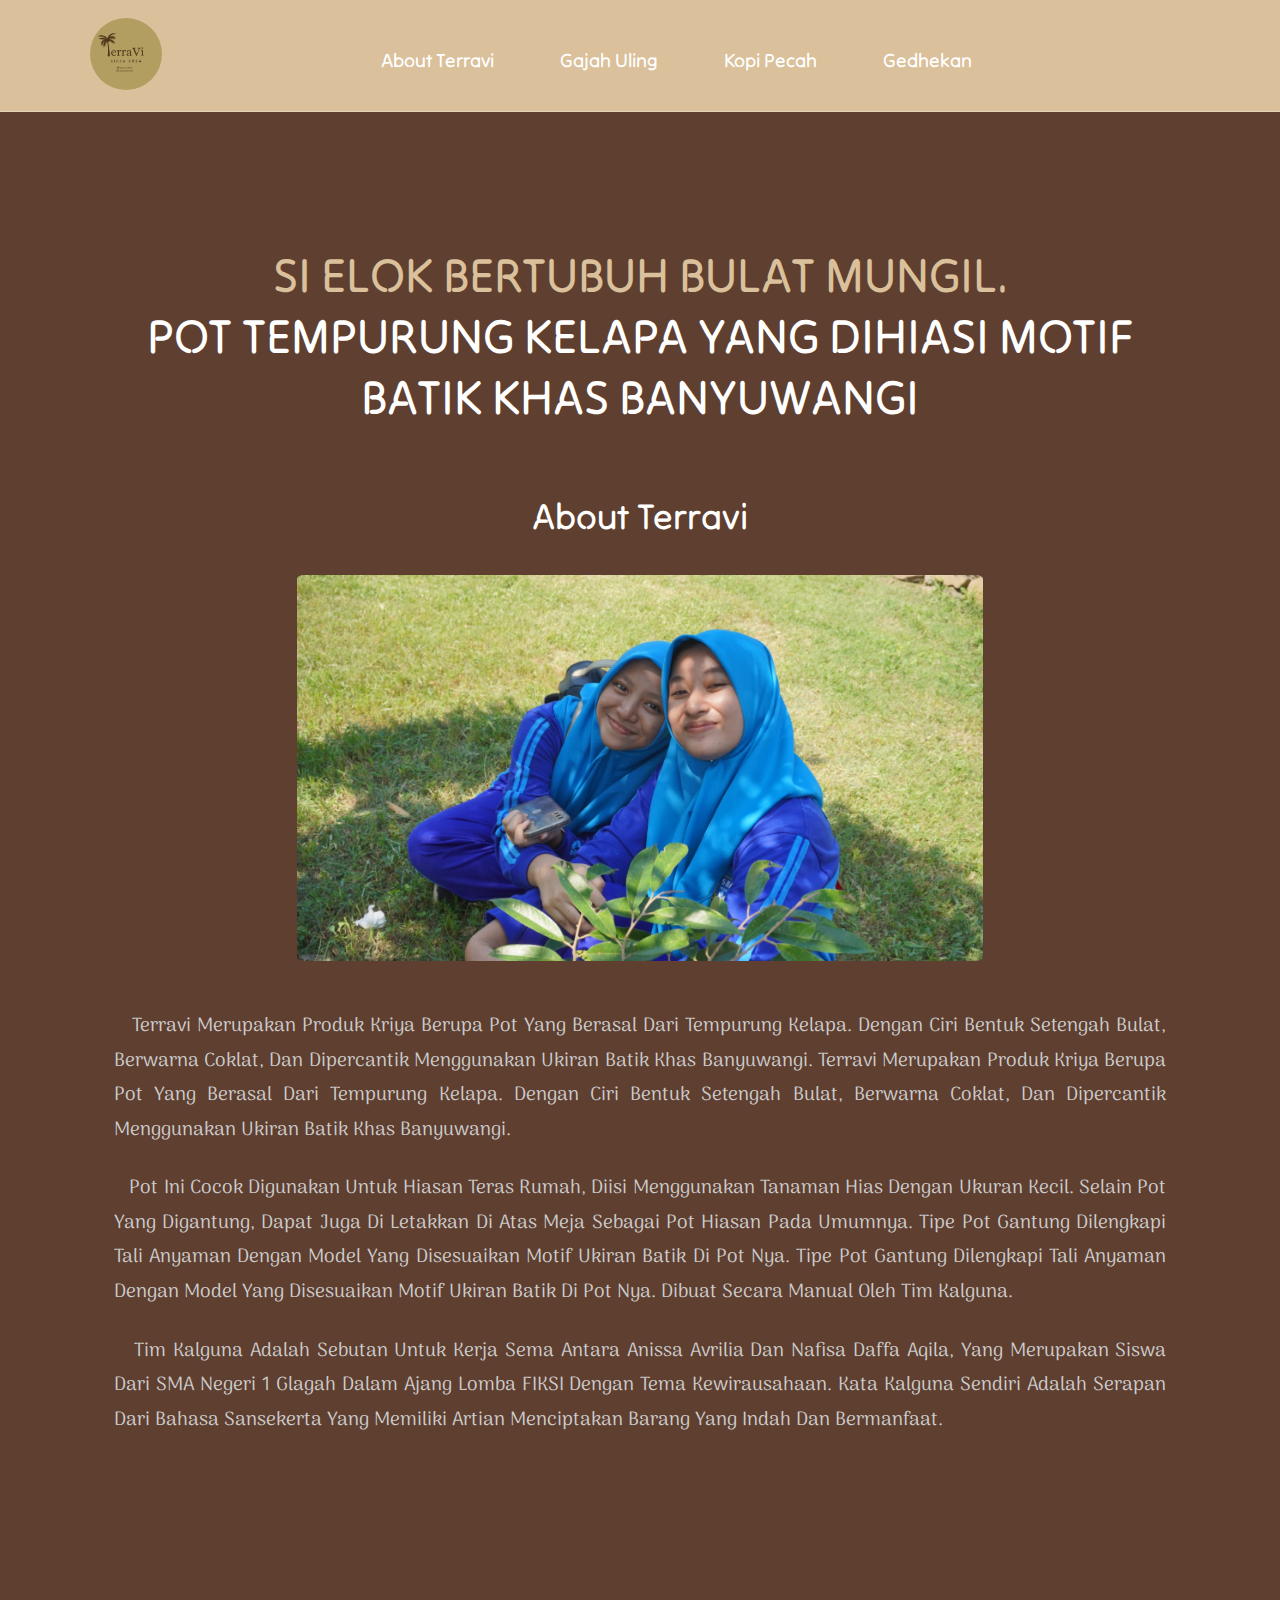
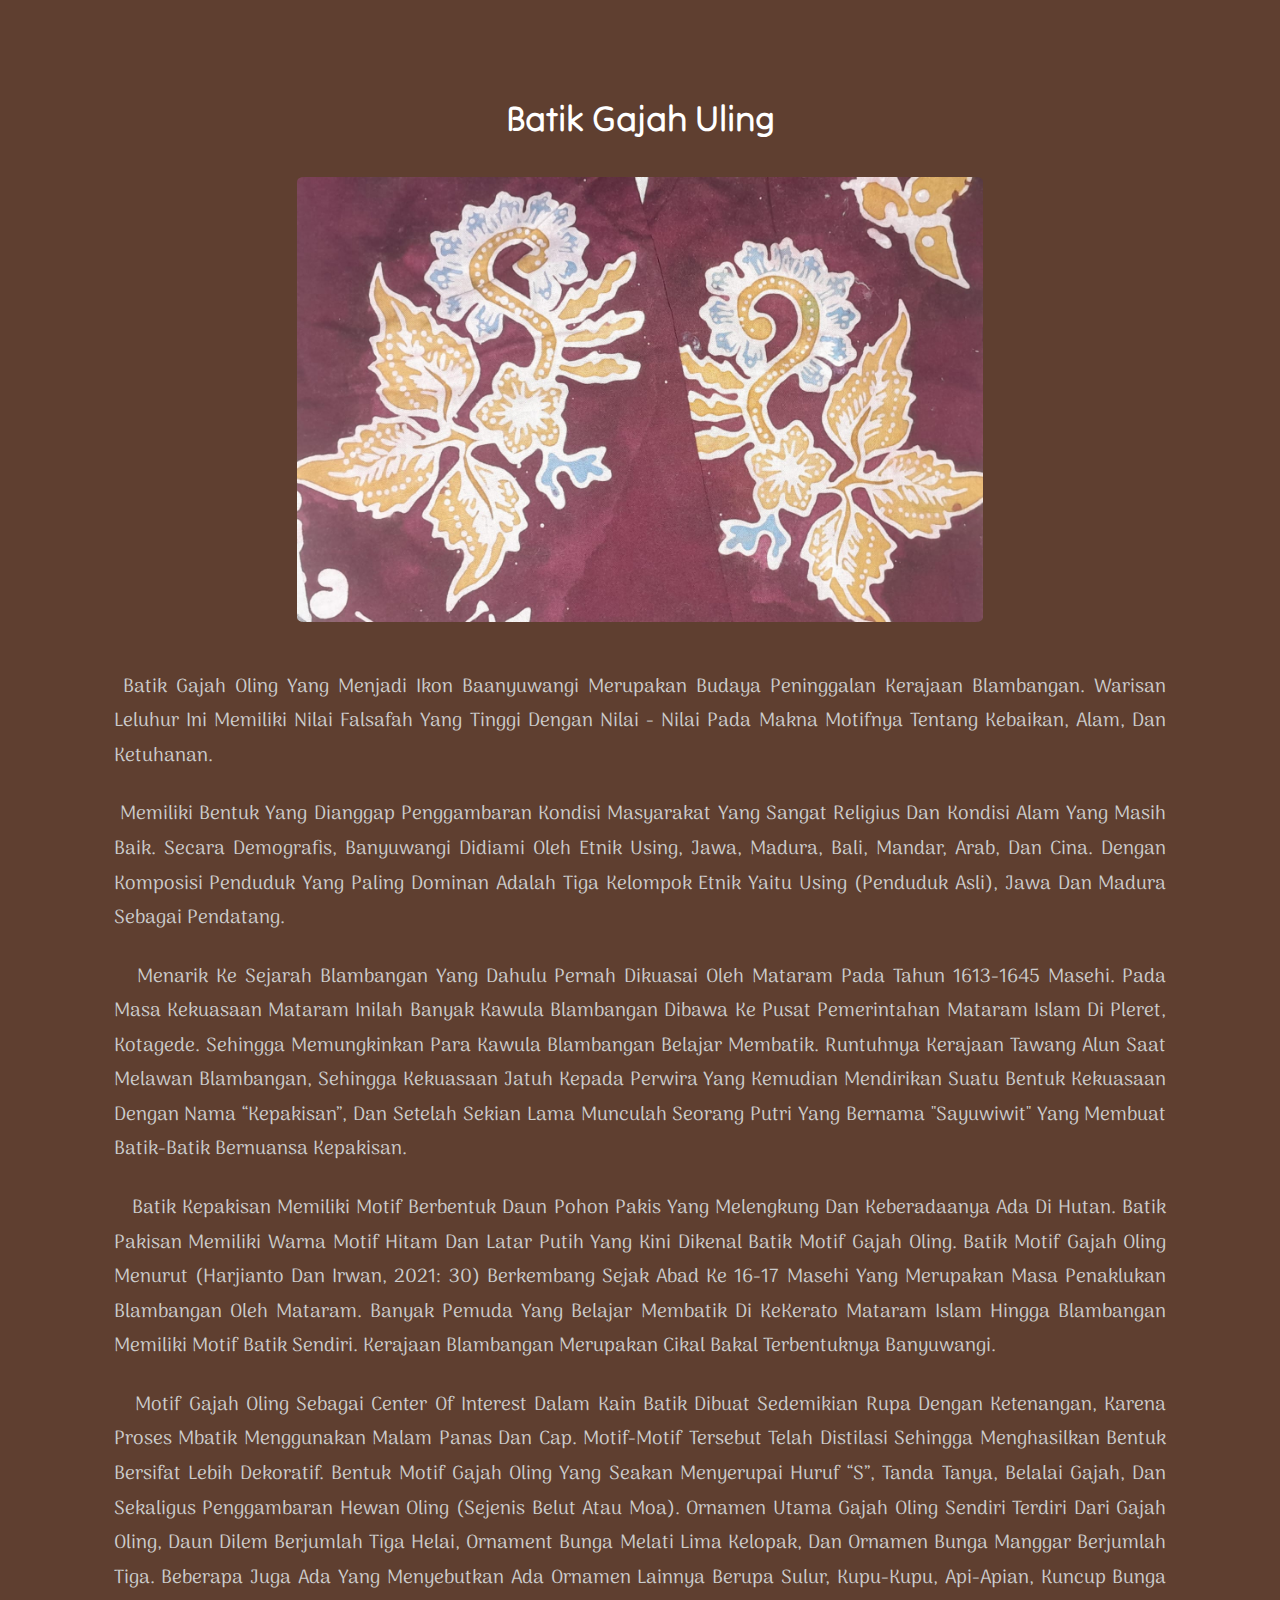
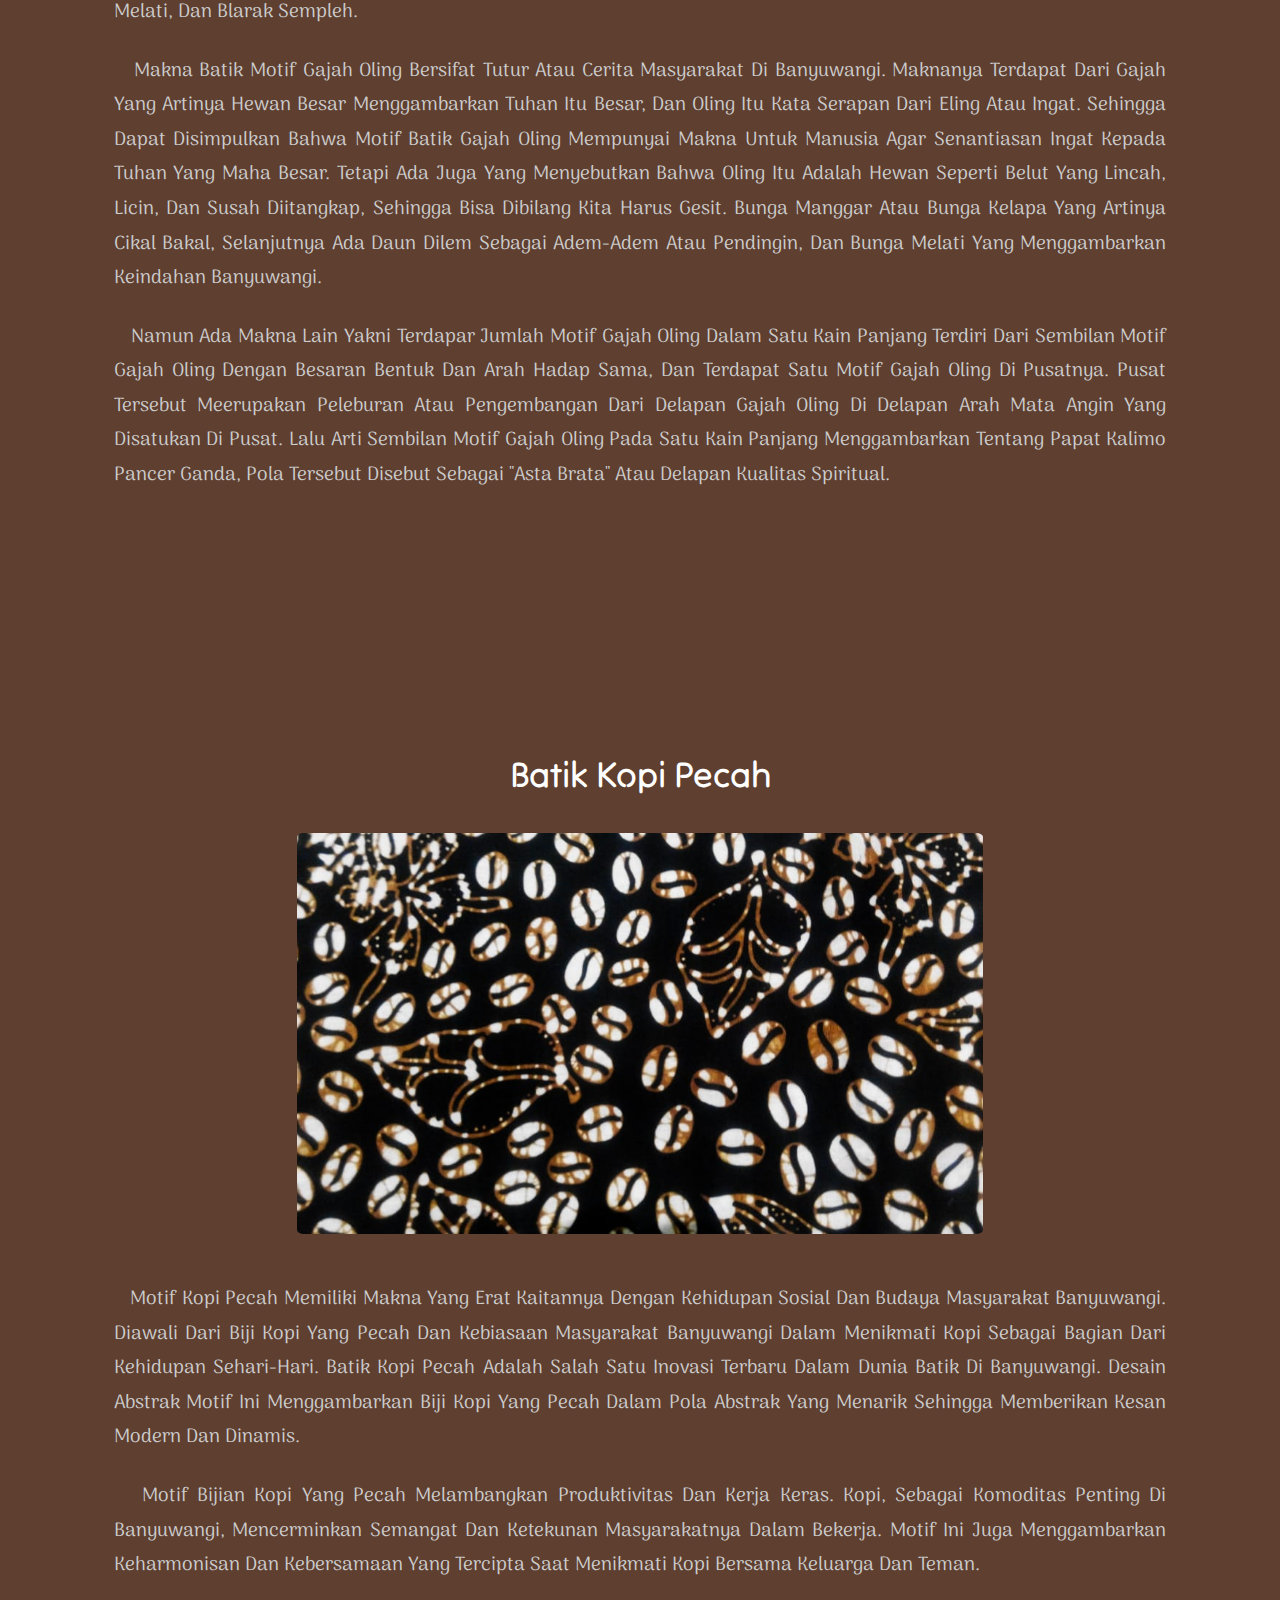
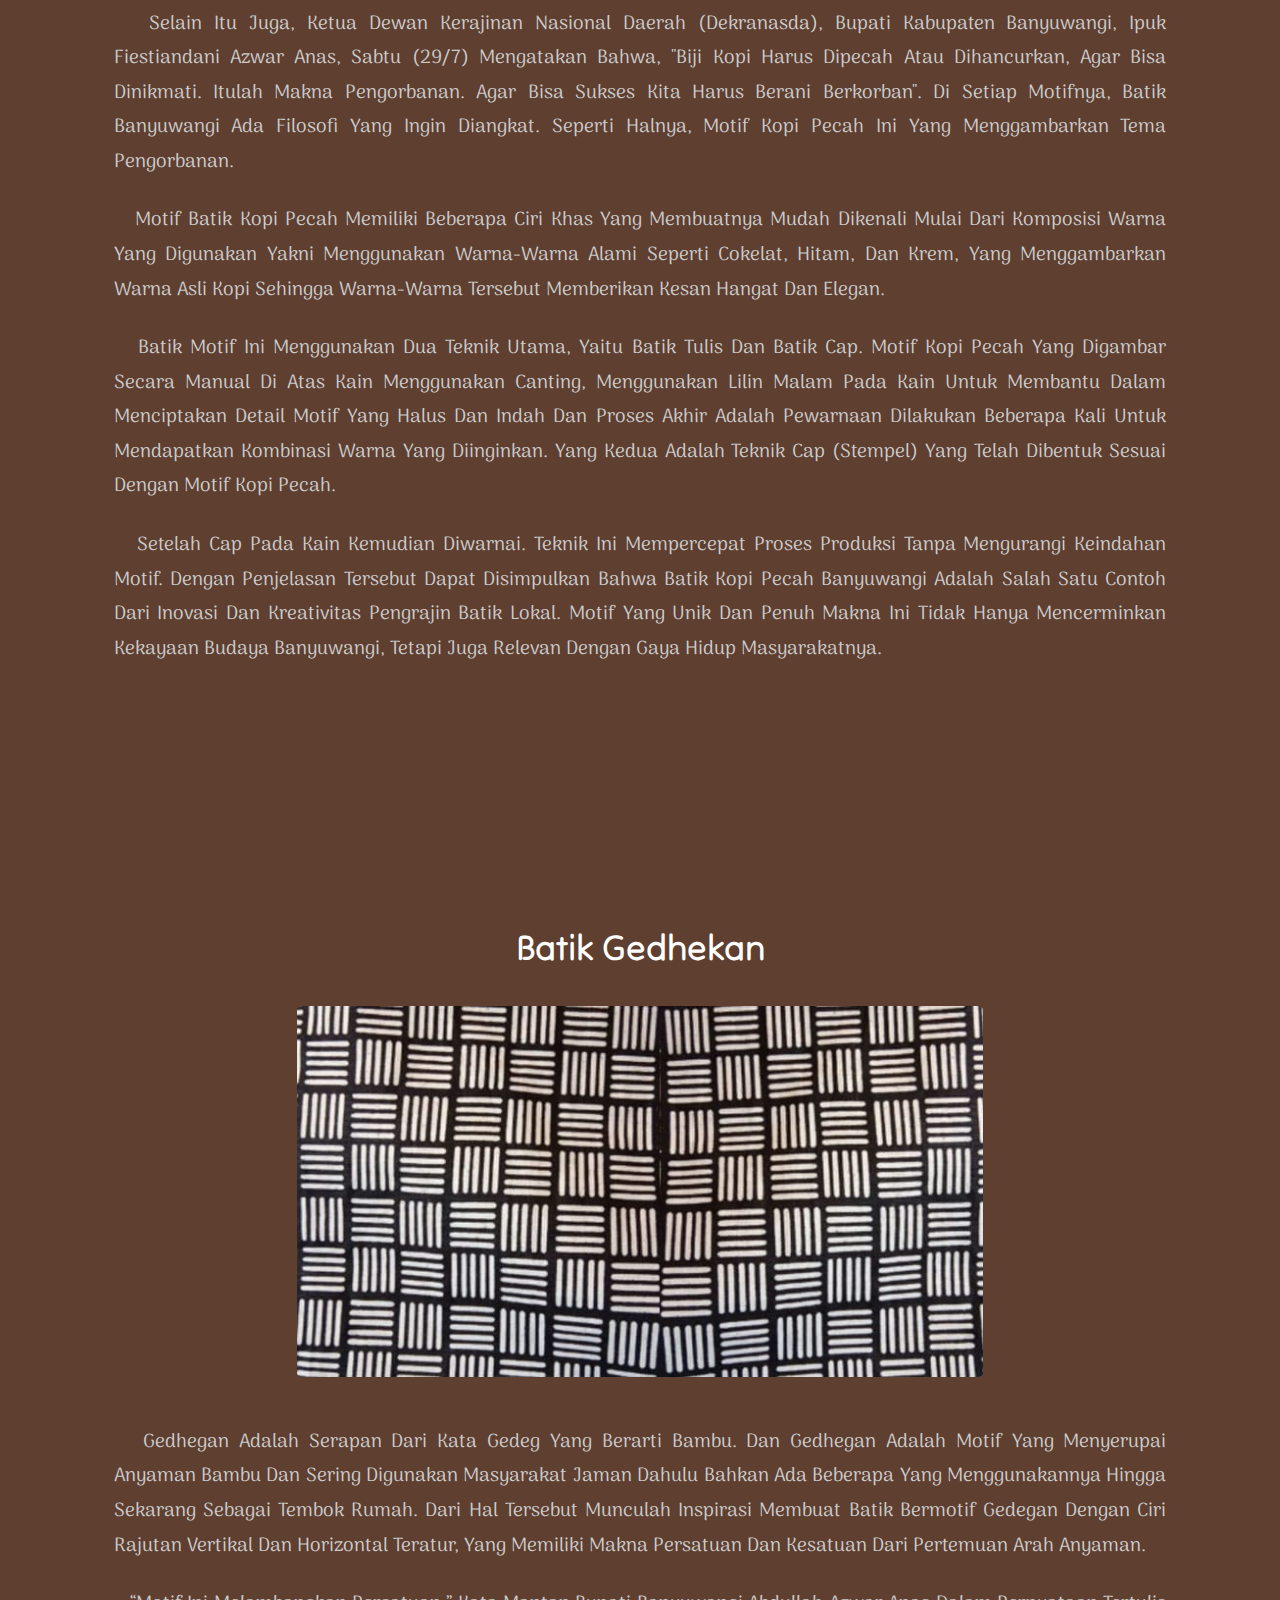
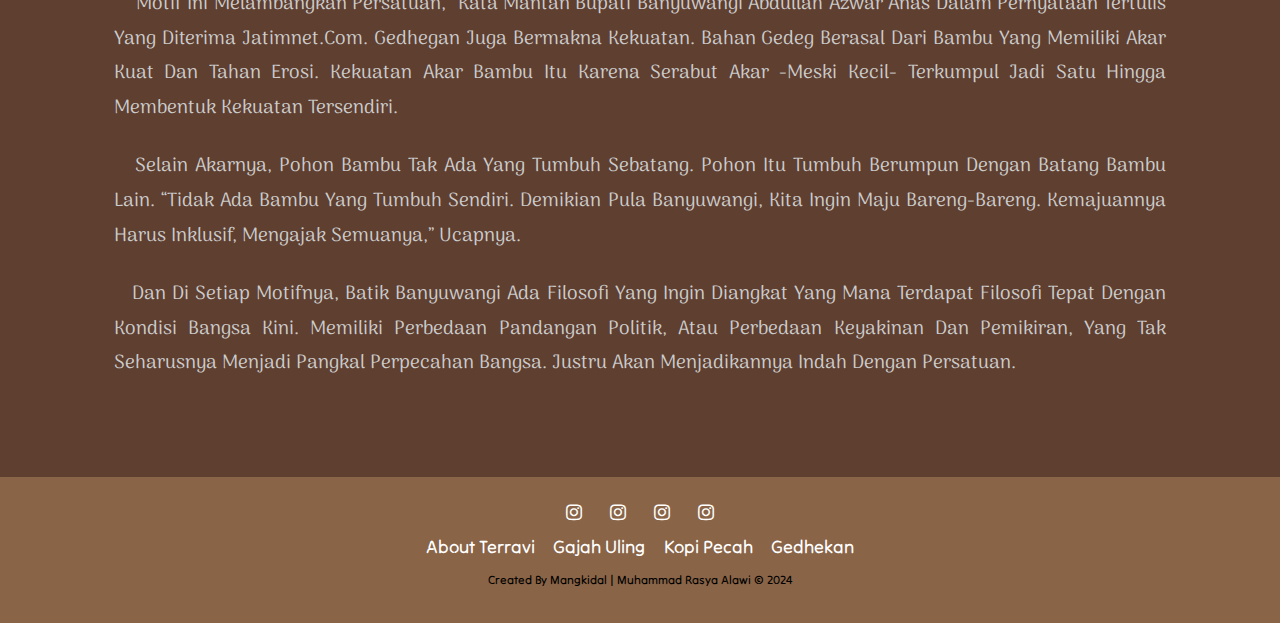
==== commit d0249c8c: "Update index.html" ====
--- a/index.html
+++ b/index.html
@@ -5,6 +5,10 @@
     <meta name="viewport" content="width=device-width, initial-scale=1.0">
     <title>Document</title>
     <link rel="stylesheet" href="./Css/style.css">
+
+        <!--Font Awesome-->
+    <link rel="stylesheet" href="https://cdnjs.cloudflare.com/ajax/libs/font-awesome/5.15.4/css/all.min.css">
+    
 </head>
 <body>
 
@@ -73,7 +77,7 @@
      <div class="row">
          
          <div class="content">
-        <h3>Batik Gajah Uling</h3>
+        <h3 style="text-align: center;">Batik Gajah Uling</h3>
         <div class="image">
             <img src="./Image/Gajah Uling.jpg" alt="">
         </div>
@@ -119,7 +123,7 @@
      <div class="row">
          
          <div class="content">
-        <h3>Batik Kopi Pecah</h3>
+        <h3 style="text-align: center;">Batik Kopi Pecah</h3>
         <div class="image">
             <img src="./Image/Kopi Pecah.jpg" alt="">
         </div>
@@ -162,7 +166,7 @@
          <div class="row">
              
              <div class="content">
-            <h3>Batik Gedhekan</h3>
+            <h3 style="text-align: center;">Batik Gedhekan</h3>
             <div class="image">
                 <img src="./Image/Gedhekan.jpg" alt="">
             </div>
@@ -193,10 +197,10 @@
  <!-- Footer Section Start-->
  <footer>
     <div class="socials">
-      <a href="#"><i data-feather="instagram"></i></a>
-      <a href="#"><i data-feather="instagram"></i></a>
-      <a href="#"><i data-feather="instagram"></i></a>
-      <a href="#"><i data-feather="instagram"></i></a>
+      <a href="#"><i class="fab fa-instagram"></i></a>
+      <a href="#"><i class="fab fa-instagram"></i></a>
+      <a href="#"><i class="fab fa-instagram"></i></a>
+      <a href="#"><i class="fab fa-instagram"></i></a>
     </div>
 
     <div class="links">
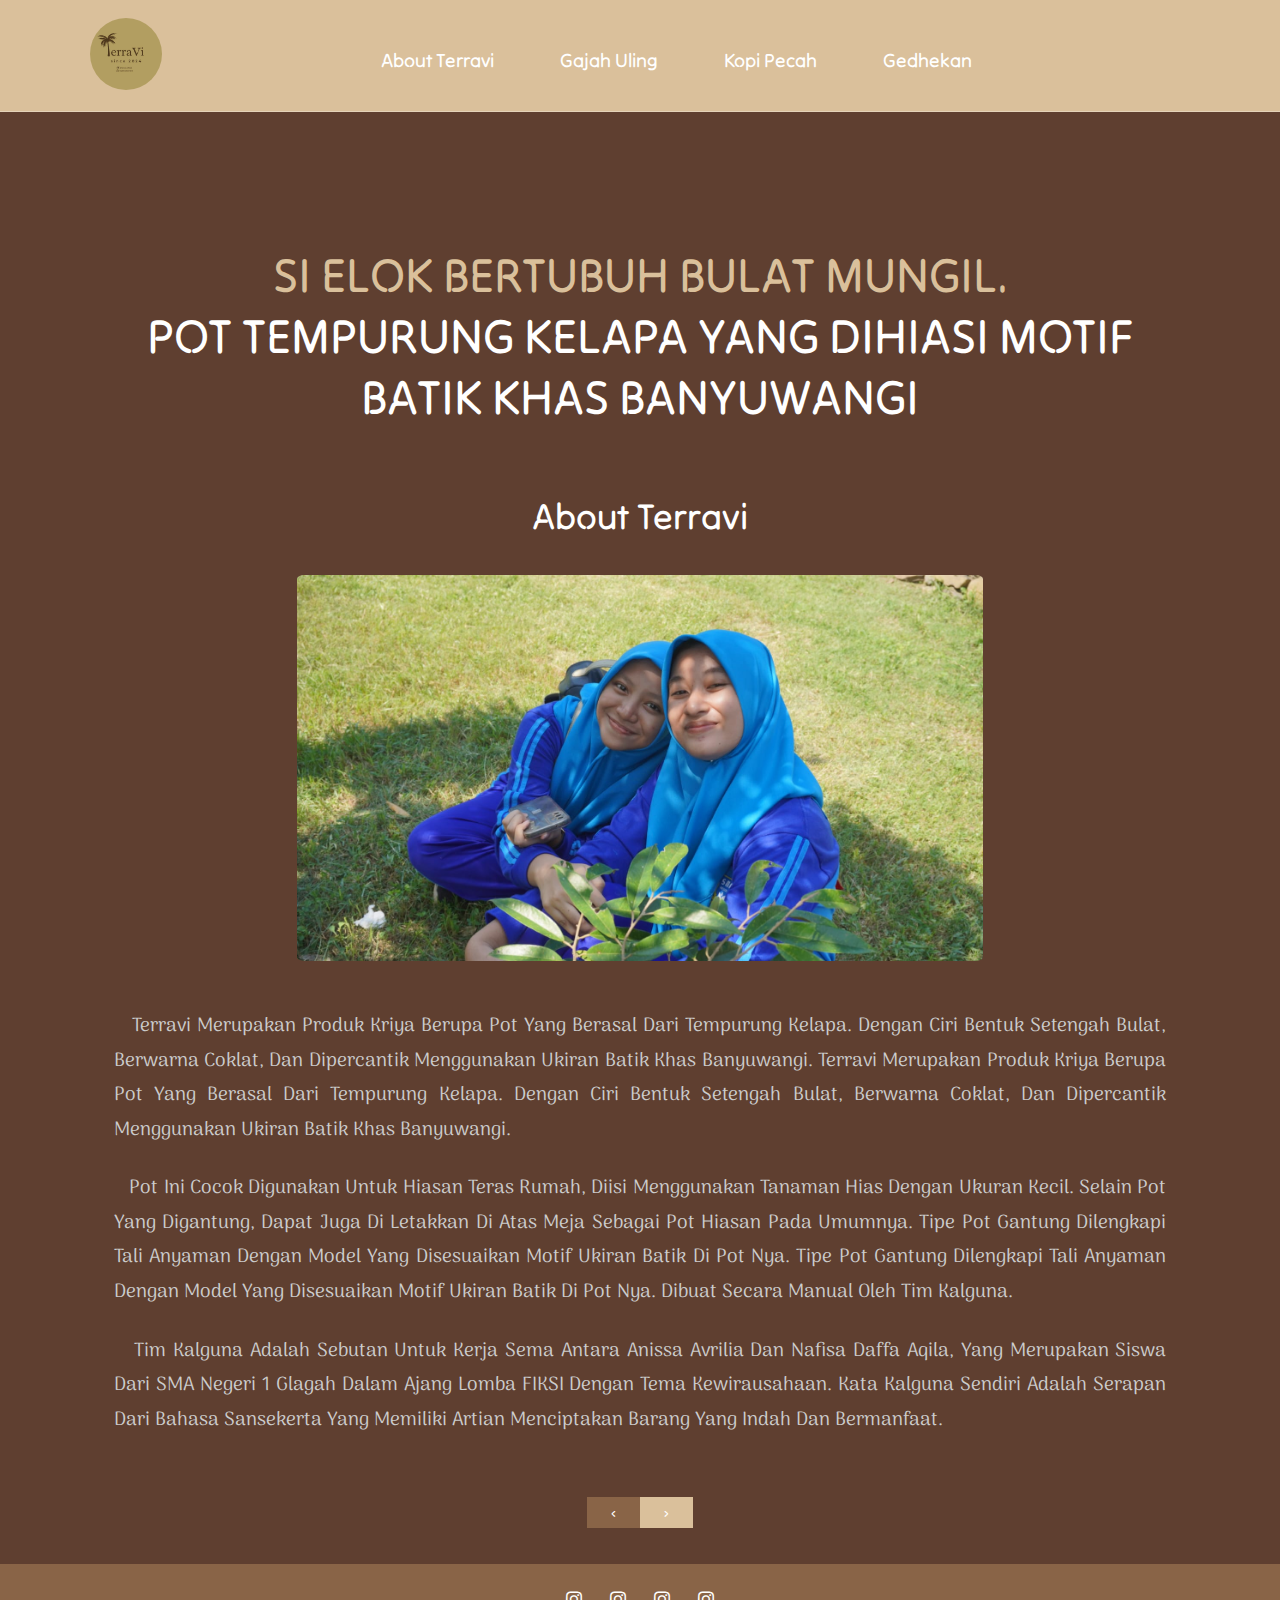
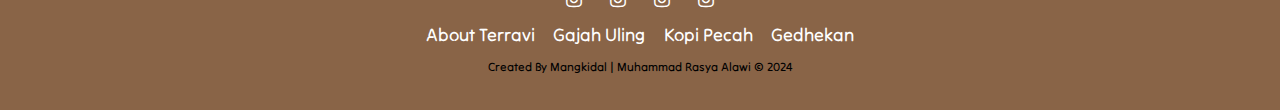
==== commit 8a03c3e5: "Add files via upload" ====
--- a/index.html
+++ b/index.html
@@ -5,10 +5,12 @@
     <meta name="viewport" content="width=device-width, initial-scale=1.0">
     <title>Document</title>
     <link rel="stylesheet" href="./Css/style.css">
+    
+    <!--Font Awesome-->
+    <link rel="stylesheet" href="https://cdnjs.cloudflare.com/ajax/libs/font-awesome/5.15.4/css/all.min.css">
 
-        <!--Font Awesome-->
-    <link rel="stylesheet" href="https://cdnjs.cloudflare.com/ajax/libs/font-awesome/5.15.4/css/all.min.css">
-    
+     <!--Boxicon -->
+    <link href='https://unpkg.com/boxicons@2.1.4/css/boxicons.min.css' rel='stylesheet'>
 </head>
 <body>
 
@@ -20,10 +22,10 @@
         
     
     <nav class="navbar">
-        <a href="#about">About Terravi</a>
-        <a href="#gajah">Gajah Uling</a>
-        <a href="#kopi">Kopi Pecah</a>
-        <a href="#gedhekan">Gedhekan</a>
+        <a href="index.html">About Terravi</a>
+        <a href="gajah.html">Gajah Uling</a>
+        <a href="kopi.html">Kopi Pecah</a>
+        <a href="gedhekan.html">Gedhekan</a>
     </nav>
 </header>
 
@@ -68,131 +70,11 @@
     </section>
 
      <!--About Us Ends-->
-
-    <!-- Content Section Start-->
-<section class="about" id="gajah">
-
-    <div class="heading" style="padding-top: 9rem;"> <h1><span></div>
-
-     <div class="row">
-         
-         <div class="content">
-        <h3 style="text-align: center;">Batik Gajah Uling</h3>
-        <div class="image">
-            <img src="./Image/Gajah Uling.jpg" alt="">
-        </div>
-        <p>
-            &nbsp;Batik Gajah Oling yang menjadi ikon Baanyuwangi merupakan budaya peninggalan kerajaan Blambangan. Warisan leluhur ini memiliki nilai falsafah yang tinggi dengan nilai - nilai pada makna motifnya tentang kebaikan, alam, dan ketuhanan.
-        </p>
-        <p>
-            &nbsp;Memiliki bentuk yang dianggap penggambaran kondisi masyarakat yang sangat religius dan kondisi alam yang masih baik. Secara demografis, Banyuwangi didiami oleh etnik Using, Jawa, Madura, Bali, Mandar, Arab, dan Cina. Dengan komposisi penduduk yang paling dominan adalah tiga kelompok etnik yaitu Using (penduduk asli), Jawa dan Madura sebagai pendatang.
-        </p>
-        <p>
-            &nbsp; &nbsp;Menarik ke Sejarah Blambangan yang dahulu pernah dikuasai oleh Mataram pada tahun 1613-1645 masehi. Pada masa kekuasaan Mataram inilah banyak kawula Blambangan dibawa ke pusat pemerintahan Mataram Islam di Pleret, Kotagede. Sehingga memungkinkan para kawula Blambangan belajar membatik.
-            Runtuhnya Kerajaan Tawang Alun saat melawan Blambangan, sehingga kekuasaan jatuh kepada perwira yang kemudian mendirikan suatu bentuk kekuasaan dengan nama “Kepakisan”, dan setelah sekian lama munculah seorang putri yang bernama "Sayuwiwit" yang membuat batik-batik bernuansa Kepakisan.
-        </p>
-        <p>
-            &nbsp; &nbsp;Batik Kepakisan memiliki motif  berbentuk daun pohon pakis yang melengkung dan keberadaanya ada di hutan. Batik Pakisan memiliki warna motif hitam dan latar putih yang kini dikenal batik motif Gajah Oling. 
-            Batik motif Gajah Oling menurut (Harjianto dan Irwan, 2021: 30) berkembang sejak abad ke 16-17 Masehi yang merupakan masa penaklukan Blambangan oleh Mataram. Banyak pemuda yang belajar membatik di KeKerato Mataram Islam hingga Blambangan memiliki motif batik sendiri. Kerajaan Blambangan  merupakan cikal bakal terbentuknya Banyuwangi.
-        </p>
-        <p>
-            &nbsp; &nbsp;Motif Gajah Oling sebagai center of interest dalam kain batik dibuat sedemikian rupa dengan ketenangan, karena proses mbatik menggunakan malam panas dan cap. Motif-motif tersebut telah distilasi sehingga menghasilkan bentuk bersifat lebih dekoratif.
-            Bentuk motif Gajah Oling yang seakan menyerupai huruf “S”, tanda tanya, belalai Gajah, dan sekaligus penggambaran hewan Oling (sejenis Belut atau Moa). Ornamen utama Gajah Oling sendiri terdiri dari Gajah Oling, daun Dilem berjumlah tiga helai, ornament bunga Melati lima kelopak, dan ornamen bunga Manggar berjumlah tiga. Beberapa juga ada yang menyebutkan ada ornamen lainnya berupa Sulur, Kupu-Kupu, Api-apian, kuncup bunga Melati, dan Blarak Sempleh.
-        </p>
-        <p>
-            &nbsp; &nbsp;Makna batik motif Gajah Oling bersifat tutur atau cerita masyarakat di 
-            Banyuwangi. Maknanya terdapat dari Gajah yang artinya hewan besar  menggambarkan Tuhan itu besar, dan Oling itu kata serapan dari eling 
-            atau ingat. Sehingga dapat disimpulkan bahwa motif batik Gajah Oling  mempunyai makna untuk manusia agar senantiasan ingat kepada Tuhan Yang Maha Besar. 
-
-            Tetapi ada juga yang menyebutkan bahwa Oling itu adalah hewan seperti belut yang lincah, licin, dan susah diitangkap, Sehingga bisa dibilang kita harus gesit. Bunga Manggar atau bunga Kelapa yang artinya cikal bakal, selanjutnya ada daun Dilem 
-            sebagai adem-adem atau pendingin, dan bunga melati yang menggambarkan keindahan Banyuwangi. 
-        </p>
-        <p>
-            &nbsp; &nbsp;Namun ada makna lain yakni terdapar jumlah motif Gajah Oling
-            dalam satu kain panjang terdiri dari sembilan motif Gajah Oling dengan besaran bentuk dan arah hadap sama, dan terdapat satu motif Gajah oling di pusatnya.  
-
-            Pusat tersebut meerupakan peleburan atau pengembangan dari delapan Gajah Oling di delapan arah mata angin yang disatukan di pusat. Lalu arti sembilan motif Gajah Oling pada satu kain panjang menggambarkan tentang papat kalimo pancer ganda, pola tersebut disebut sebagai "Asta Brata" atau delapan kualitas spiritual. 
-        </p>
-
+<div class="button">
+    <a style="pointer-events: none; cursor: default;"
+    href="index.html" class="previous">&#8249;</a>
+    <a href="gajah.html" class="next">&#8250;</a>
     </div>
-</section>
-<section class="about" id="kopi">
-
-    <div class="heading" style="padding-top: 9rem;"> <h1><span></div>
-
-     <div class="row">
-         
-         <div class="content">
-        <h3 style="text-align: center;">Batik Kopi Pecah</h3>
-        <div class="image">
-            <img src="./Image/Kopi Pecah.jpg" alt="">
-        </div>
-
-        <p>
-            &nbsp; &nbsp;Motif kopi pecah memiliki makna yang erat kaitannya dengan kehidupan sosial dan budaya masyarakat Banyuwangi. Diawali dari biji kopi yang pecah dan kebiasaan masyarakat Banyuwangi dalam menikmati kopi sebagai bagian dari kehidupan sehari-hari. 
-
-            Batik kopi pecah adalah salah satu inovasi terbaru dalam dunia batik di Banyuwangi. Desain abstrak motif ini menggambarkan biji kopi yang pecah dalam pola abstrak yang menarik sehingga memberikan kesan modern dan dinamis.
-        </p>
-
-        <p>
-            &nbsp; &nbsp;Motif bijian kopi yang pecah melambangkan produktivitas dan kerja keras. Kopi, sebagai komoditas penting di Banyuwangi, mencerminkan semangat dan ketekunan masyarakatnya dalam bekerja. Motif ini juga menggambarkan keharmonisan dan kebersamaan yang tercipta saat menikmati kopi bersama keluarga dan teman.
-        </p>
-
-        <p>
-            &nbsp; &nbsp;Selain itu juga, Ketua Dewan Kerajinan Nasional Daerah (Dekranasda), Bupati Kabupaten Banyuwangi, Ipuk Fiestiandani Azwar Anas, Sabtu (29/7) mengatakan bahwa, "Biji kopi harus dipecah atau dihancurkan, agar bisa dinikmati. Itulah makna pengorbanan. Agar bisa sukses kita harus berani berkorban". Di setiap motifnya, batik Banyuwangi ada filosofi yang ingin diangkat. Seperti halnya, motif kopi pecah ini yang menggambarkan tema pengorbanan.  
-        </p>
-
-        <p>
-            &nbsp; &nbsp;Motif batik kopi pecah memiliki beberapa ciri khas yang membuatnya mudah dikenali mulai dari komposisi warna yang digunakan yakni menggunakan warna-warna alami seperti cokelat, hitam, dan krem, yang menggambarkan warna asli kopi sehingga warna-warna tersebut memberikan kesan hangat dan elegan.
-        </p>
-
-        <p>
-            &nbsp; &nbsp;Batik motif ini menggunakan dua teknik utama, yaitu batik tulis dan batik cap. Motif kopi pecah yang digambar secara manual di atas kain menggunakan canting, menggunakan lilin malam pada kain untuk membantu dalam menciptakan detail motif yang halus dan indah dan proses akhir adalah pewarnaan dilakukan beberapa kali untuk mendapatkan kombinasi warna yang diinginkan.
-            Yang kedua adalah teknik cap (stempel) yang telah dibentuk sesuai dengan motif kopi pecah.
-        </p>
-        <p>
-            &nbsp; &nbsp;Setelah cap pada kain kemudian diwarnai. Teknik ini mempercepat proses produksi tanpa mengurangi keindahan motif.
-            Dengan penjelasan tersebut dapat disimpulkan bahwa batik kopi pecah Banyuwangi adalah salah satu contoh dari inovasi dan kreativitas pengrajin batik lokal. Motif yang unik dan penuh makna ini tidak hanya mencerminkan kekayaan budaya Banyuwangi, tetapi juga relevan dengan gaya hidup masyarakatnya.
-        </p>
-
-        </div>
-        </div>
-    </section>
-
-    <section class="about" id="gedhekan">
-
-        <div class="heading" style="padding-top: 9rem;"> <h1><span></div>
-    
-         <div class="row">
-             
-             <div class="content">
-            <h3 style="text-align: center;">Batik Gedhekan</h3>
-            <div class="image">
-                <img src="./Image/Gedhekan.jpg" alt="">
-            </div>
-
-            <p>
-                &nbsp; &nbsp;Gedhegan adalah serapan dari kata gedeg yang berarti Bambu. Dan gedhegan adalah motif yang menyerupai anyaman bambu dan sering digunakan masyarakat jaman dahulu bahkan ada beberapa yang menggunakannya hingga sekarang sebagai tembok rumah. Dari hal tersebut munculah inspirasi membuat batik bermotif gedegan dengan ciri rajutan vertikal dan horizontal teratur, yang memiliki makna persatuan dan kesatuan dari pertemuan arah anyaman.
-            </p>
-
-            <p>
-                &nbsp; &nbsp;“Motif ini melambangkan persatuan,” kata mantan Bupati Banyuwangi Abdullah Azwar Anas dalam pernyataan tertulis yang diterima Jatimnet.com. Gedhegan juga bermakna kekuatan. Bahan gedeg berasal dari bambu yang memiliki akar kuat dan tahan erosi. Kekuatan akar bambu itu karena serabut akar -meski kecil- terkumpul jadi satu hingga membentuk kekuatan tersendiri.
-            </p>
-
-            <p>
-                &nbsp; &nbsp;Selain akarnya, pohon bambu tak ada yang tumbuh sebatang. Pohon itu tumbuh berumpun dengan batang bambu lain.
-                “Tidak ada bambu yang tumbuh sendiri. Demikian pula Banyuwangi, kita ingin maju bareng-bareng. Kemajuannya harus inklusif, mengajak semuanya,” ucapnya.
-            </p>
-
-            <p>
-                &nbsp; &nbsp;Dan di setiap motifnya, batik Banyuwangi ada filosofi yang ingin diangkat yang mana terdapat filosofi tepat dengan kondisi bangsa kini. Memiliki perbedaan pandangan politik, atau perbedaan keyakinan dan pemikiran, yang tak seharusnya menjadi pangkal perpecahan bangsa. Justru akan menjadikannya indah dengan persatuan.
-
-            </p>
-
-            </div>
-        </div>
-        </section>
- <!-- Content Section Ends-->
 
  <!-- Footer Section Start-->
  <footer>
@@ -216,4 +98,4 @@
   </footer>
  <!-- Footer Section Ends-->
 </body>
-</html>
+</html>--- a/Css/style.css
+++ b/Css/style.css
@@ -112,14 +112,14 @@
     flex-wrap: wrap;
 }
 .about .row .image{
-    align-items: center;
+    align-items:center;
     padding: 3rem;
 }
 .about .row .image img{
+    margin-left: auto;
+    margin-right: auto;
     border-radius: 1%;
     display: block;
-    margin-left: auto;
-    margin-right: auto;
     width: 70%;
 }
 .about .row .content{
@@ -138,6 +138,37 @@
     padding:1rem 0;
     line-height: 1.8;
 }
+
+/* Button */
+.button{
+  display: flex;
+  justify-content: center;
+}
+.button a {
+    text-decoration: none;
+    display: inline-block;
+    padding: 8px 24px;
+
+  }
+  
+  a:hover {
+    background-color: #ddd;
+    color: black;
+  }
+  .previous{
+    background-color: var(--semi-main);
+    color: white;
+  }
+  .next {
+    background-color: var(--main);
+    color: white;
+  }
+  
+  .round {
+    border-radius: 50%;
+  }
+
+
 /* Footer */
 footer {
     font-size: 1.5rem;
@@ -152,11 +183,10 @@
   }
   
   footer .socials a {
+    width: rem;
     color: #fff;
     margin: 1rem;
   }
-  
-  footer .socials a:hover,
   footer .links a:hover {
     color: var(--bg);
   }
@@ -191,6 +221,8 @@
       font-size: 55%;
     }
     .image img{
-        width:120%;
-        min-width:100%;
-  }
+        width: 300%;
+        min-width: 100%;
+    }
+
+  }
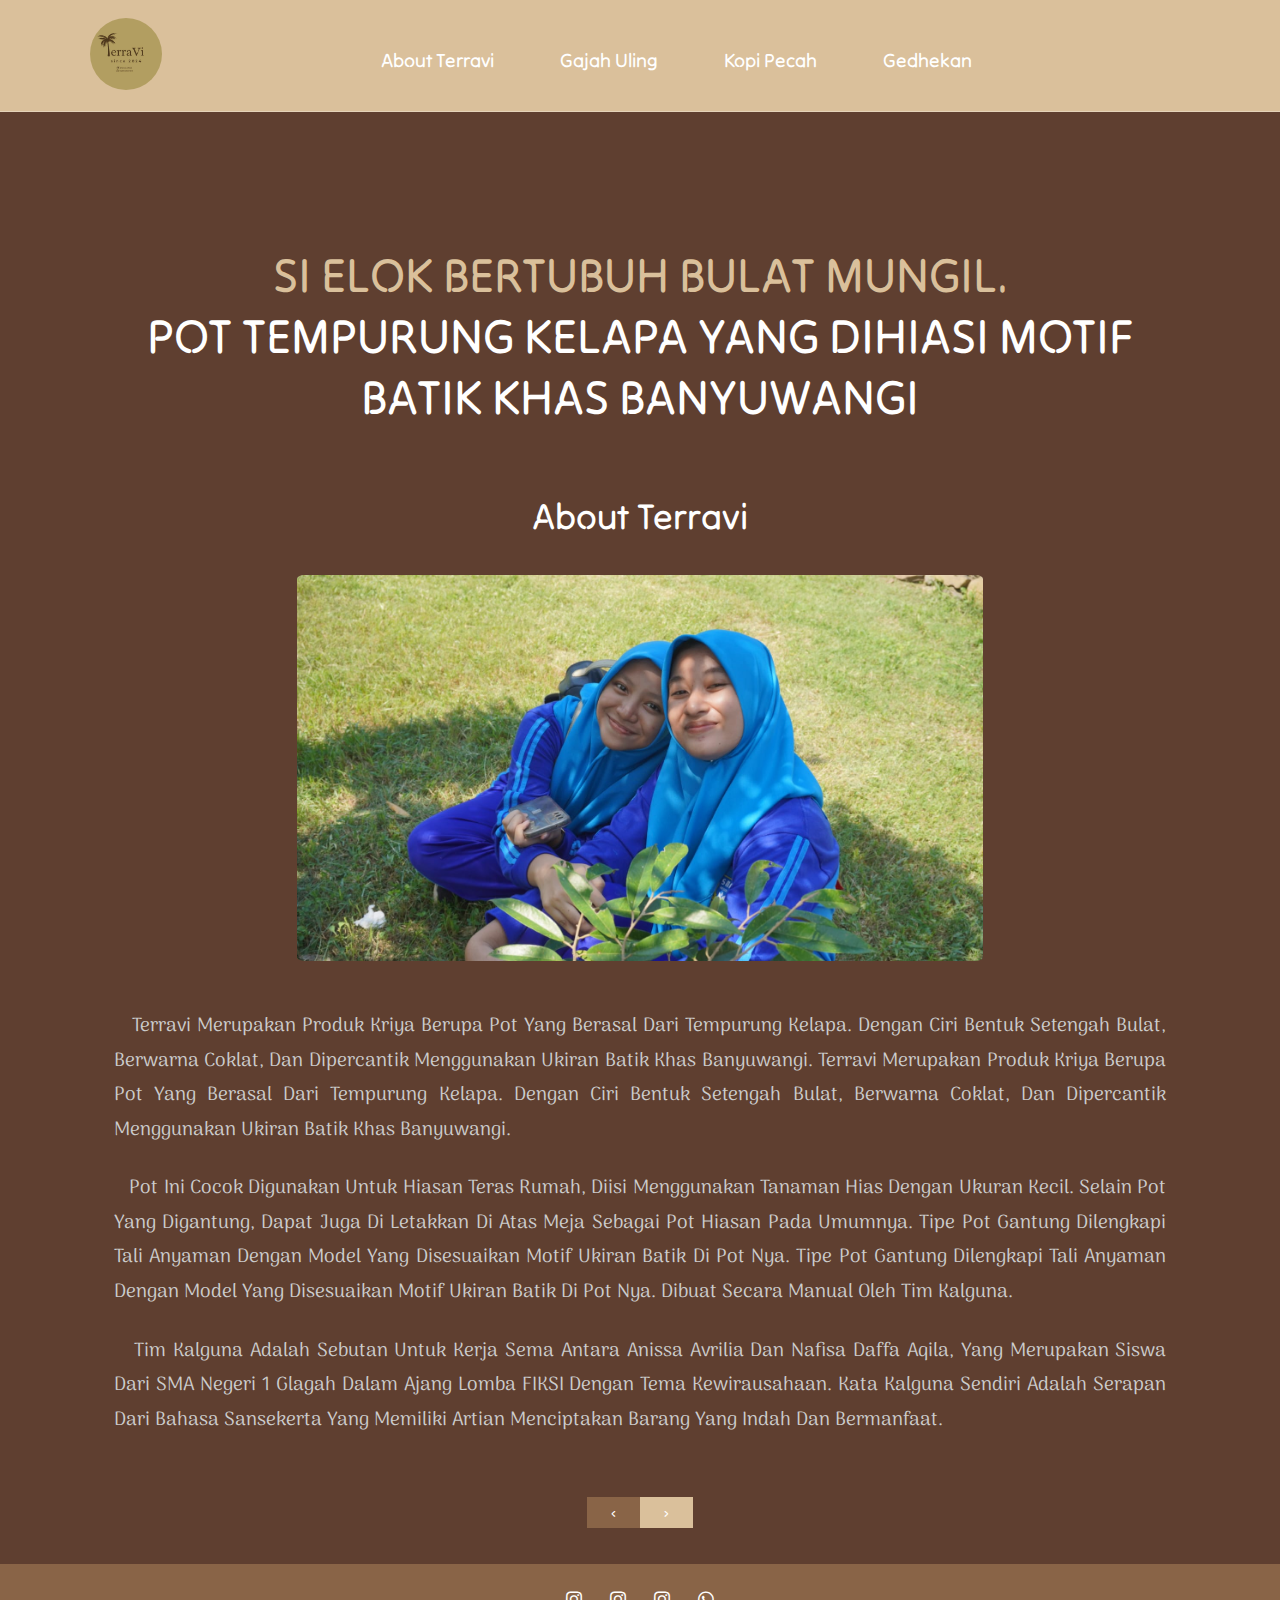
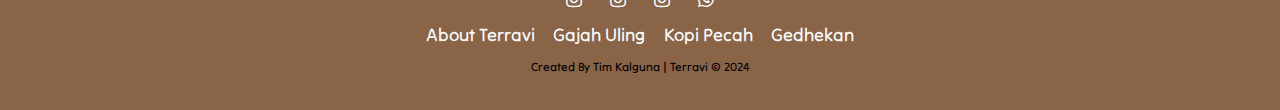
==== commit bd1152bc: "Update index.html" ====
--- a/index.html
+++ b/index.html
@@ -79,10 +79,10 @@
  <!-- Footer Section Start-->
  <footer>
     <div class="socials">
-      <a href="#"><i class="fab fa-instagram"></i></a>
-      <a href="#"><i class="fab fa-instagram"></i></a>
-      <a href="#"><i class="fab fa-instagram"></i></a>
-      <a href="#"><i class="fab fa-instagram"></i></a>
+      <a href="https://www.instagram.com/terravi.official/?utm_source=ig_web_button_share_sheet"><i class="fab fa-instagram"></i></a>
+      <a href="https://www.instagram.com/nafisaqila_/?utm_source=ig_web_button_share_sheet"><i class="fab fa-instagram"></i></a>
+      <a href="https://www.instagram.com/viaaavrilia/?utm_source=ig_web_button_share_sheet"><i class="fab fa-instagram"></i></a>
+      <a href="https://wa.me/+6287787411573"><i class="fab fa-whatsapp"></i></a>
     </div>
 
     <div class="links">
@@ -93,9 +93,9 @@
     </div>
 
     <div class="credit">
-      <p>Created by <a href="">Mangkidal</a> | Muhammad Rasya Alawi &copy; 2024</p>
+      <p>Created by <a href="">Tim Kalguna</a> | Terravi &copy; 2024</p>
     </div>
   </footer>
  <!-- Footer Section Ends-->
 </body>
-</html>+</html>
